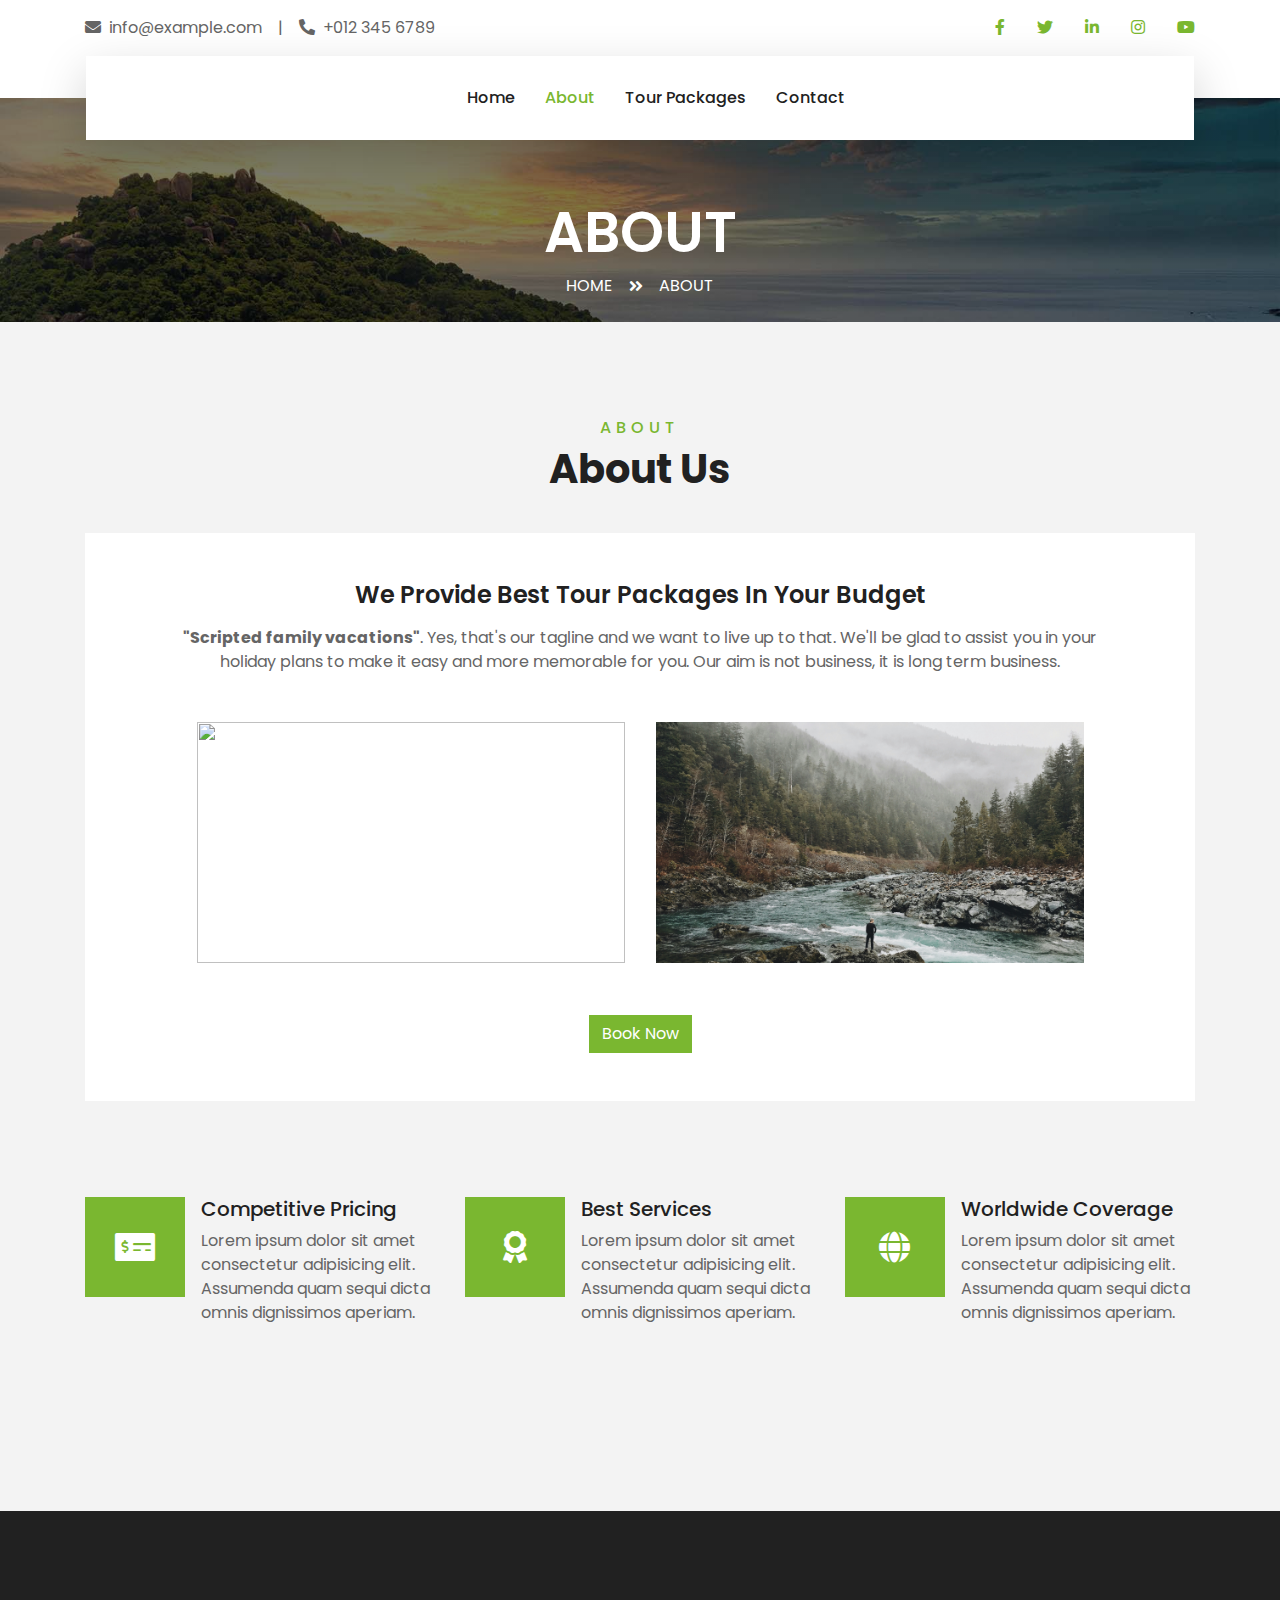
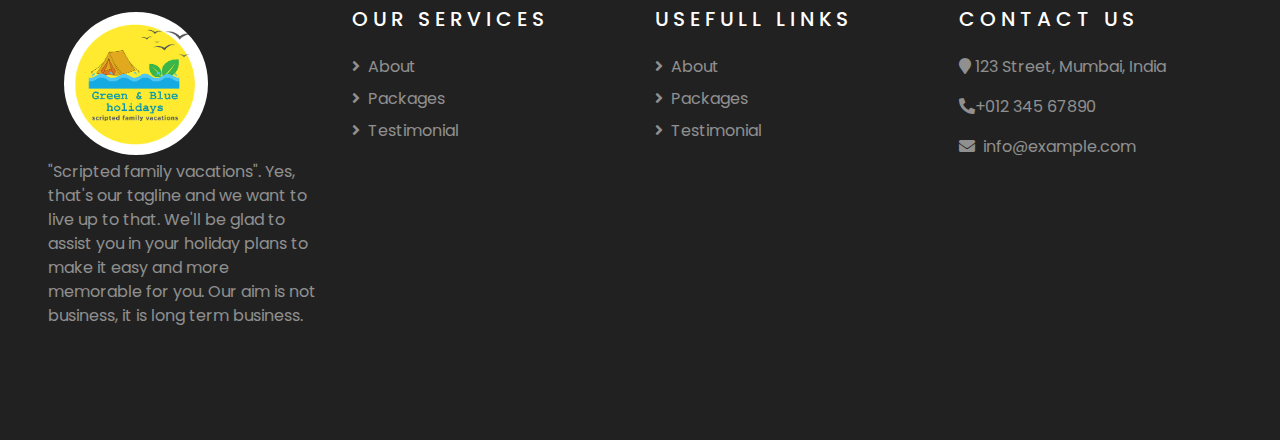
==== Design/about.html @ 818f8b26 "Added about page and changes in footer & header" ====
<!DOCTYPE html>
<html lang="en">

<head>
    <meta charset="utf-8">
    <title>About</title>
    <meta content="width=device-width, initial-scale=1.0" name="viewport">
    <meta content="Tours & Travel website" name="keywords">
    <meta content="Tours & Travel website" name="description">

    <!-- Google Web Fonts -->
    <link rel="preconnect" href="https://fonts.gstatic.com">
    <link href="https://fonts.googleapis.com/css2?family=Poppins:wght@400;500;600;700&display=swap" rel="stylesheet"> 

    <!-- Font Awesome -->
    <link href="https://cdnjs.cloudflare.com/ajax/libs/font-awesome/5.10.0/css/all.min.css" rel="stylesheet">

    <!-- Libraries Stylesheet -->
    <link href="lib/owlcarousel/assets/owl.carousel.min.css" rel="stylesheet">

    <!-- Customized Bootstrap Stylesheet -->
    <link href="css/style.css" rel="stylesheet">
</head>

<body>
    <!-- Topbar Start -->
    <div class="container-fluid bg-light pt-3 d-none d-lg-block">
        <div class="container">
            <div class="row">
                <div class="col-lg-6 text-center text-lg-left mb-2 mb-lg-0">
                    <div class="d-inline-flex align-items-center">
                        <p><i class="fa fa-envelope mr-2"></i>info@example.com</p>
                        <p class="text-body px-3">|</p>
                        <p><i class="fa fa-phone-alt mr-2"></i>+012 345 6789</p>
                    </div>
                </div>
                <div class="col-lg-6 text-center text-lg-right">
                    <div class="d-inline-flex align-items-center">
                        <a class="text-primary px-3" href="">
                            <i class="fab fa-facebook-f"></i>
                        </a>
                        <a class="text-primary px-3" href="">
                            <i class="fab fa-twitter"></i>
                        </a>
                        <a class="text-primary px-3" href="">
                            <i class="fab fa-linkedin-in"></i>
                        </a>
                        <a class="text-primary px-3" href="">
                            <i class="fab fa-instagram"></i>
                        </a>
                        <a class="text-primary pl-3" href="">
                            <i class="fab fa-youtube"></i>
                        </a>
                    </div>
                </div>
            </div>
        </div>
    </div>
    <!-- Topbar End -->


     <!-- Navbar Start -->
     <div class="container-fluid position-relative nav-bar p-0">
        <div class="container-lg position-relative p-0 px-lg-3" style="z-index: 9;">
            <nav class="navbar navbar-expand-lg bg-light navbar-light shadow-lg py-3 py-lg-0 pl-3 pl-lg-5">
                <button type="button" class="navbar-toggler" data-toggle="collapse" data-target="#navbarCollapse">
                    <span class="navbar-toggler-icon"></span>
                </button>
                <div class="collapse navbar-collapse justify-content-between px-3" id="navbarCollapse">
                    <div class="navbar-nav mx-auto py-0">
                        <a href="index.html" class="nav-item nav-link">Home</a>
                        <a href="about.html" class="nav-item nav-link active">About</a>
                        <a href="index.html#TourPackages" class="nav-item nav-link">Tour Packages</a>
                        <a href="contact.html" class="nav-item nav-link">Contact</a>
                    </div>
                </div>
            </nav>
        </div>
    </div>
    <!-- Navbar End -->

    <!-- Header Start -->
    <div class="container-fluid page-header pb-4">
        <div class="container">
            <div class="d-flex flex-column align-items-center justify-content-end" style="min-height: 200px">
                <h3 class="display-4 text-white text-uppercase">About</h3>
                <div class="d-inline-flex text-white">
                    <p class="m-0 text-uppercase"><a class="text-white" href="#">Home</a></p>
                    <i class="fa fa-angle-double-right pt-1 px-3"></i>
                    <p class="m-0 text-uppercase">About</p>
                </div>
            </div>
        </div>
    </div>
    <!-- Header End -->

    <!-- About Start -->
    <div class="container-fluid py-5">
        <div class="container py-5">
            <div class="text-center mb-3 pb-3">
                <h6 class="text-primary text-uppercase" style="letter-spacing: 5px;">About</h6>
                <h1>About Us</h1>
            </div>
            <div class="row">
                <div class="col-lg-12">
                    <div class="bg-white">
                        <!-- <h6 class="text-primary text-uppercase" style="letter-spacing: 5px;">About Us</h6> -->
                        <div class="p-5 text-center">
                            <h4 class="mb-3">We Provide Best Tour Packages In Your Budget</h4>
                            <p class="px-5 ">
                                <b>"Scripted family vacations"</b>. Yes, that's our tagline and we want to live up to  that. We'll be glad to assist you in your holiday plans to make it easy and more memorable for you. Our aim is not business, it is long term business.
                            </p>
                            <div class="row mb-4 m-5">
                                <div class="col-6">
                                    <img class="about-img" height="241px" width="428px" src="img/about-1.jpg" alt="">
                                </div>
                                <div class="col-6">
                                    <img class="about-img" height="241px" width="428px" src="img/about-2.jpg" alt="">
                                </div>
                            </div>
                            <a href="index.html#TourPackages" class="btn btn-primary mt-1">Book Now</a>
                        </div>
                    </div>
                </div>
            </div>
        </div>
    </div>
    <!-- About End -->


    <!-- Feature Start -->
    <div class="container-fluid pb-5">
        <div class="container pb-5">
            <div class="row">
                <div class="col-md-4">
                    <div class="d-flex mb-4 mb-lg-0">
                        <div class="d-flex flex-shrink-0 align-items-center justify-content-center bg-primary mr-3" style="height: 100px; width: 100px;">
                            <i class="fa fa-2x fa-money-check-alt text-white"></i>
                        </div>
                        <div class="d-flex flex-column">
                            <h5 class="">Competitive Pricing</h5>
                            <p class="m-0">Lorem ipsum dolor sit amet consectetur adipisicing elit. Assumenda quam sequi dicta omnis dignissimos aperiam.</p>
                        </div>
                    </div>
                </div>
                <div class="col-md-4">
                    <div class="d-flex mb-4 mb-lg-0">
                        <div class="d-flex flex-shrink-0 align-items-center justify-content-center bg-primary mr-3" style="height: 100px; width: 100px;">
                            <i class="fa fa-2x fa-award text-white"></i>
                        </div>
                        <div class="d-flex flex-column">
                            <h5 class="">Best Services</h5>
                            <p class="m-0">Lorem ipsum dolor sit amet consectetur adipisicing elit. Assumenda quam sequi dicta omnis dignissimos aperiam.</p>
                        </div>
                    </div>
                </div>
                <div class="col-md-4">
                    <div class="d-flex mb-4 mb-lg-0">
                        <div class="d-flex flex-shrink-0 align-items-center justify-content-center bg-primary mr-3" style="height: 100px; width: 100px;">
                            <i class="fa fa-2x fa-globe text-white"></i>
                        </div>
                        <div class="d-flex flex-column">
                            <h5 class="">Worldwide Coverage</h5>
                            <p class="m-0">Lorem ipsum dolor sit amet consectetur adipisicing elit. Assumenda quam sequi dicta omnis dignissimos aperiam.</p>
                        </div>
                    </div>
                </div>
            </div>
        </div>
    </div>
    <!-- Feature End -->

    <!-- Footer Start -->
    <div class="container-fluid bg-dark text-white-50 py-5 px-sm-3 px-lg-5" style="margin-top: 90px;">
        <div class="row pt-5">
            <div class="col-lg-3 col-md-6 mb-5">
                <a href="" class="navbar-brand">
                    <a class="navbar-brand" href="/">
                        <img src="img/overlap3.jpg" style="width:9rem;" alt="logo" class="img-fluid br-50">
                    </a>
                </a>
                <p>
                    "Scripted family vacations". Yes, that's our tagline and we want to live up to  that. We'll be glad to assist you in your holiday plans to make it easy and more memorable for you. Our aim is not business, it is long term business.
                </p>
            </div>
            <div class="col-lg-3 col-md-6 mb-5">
                <h5 class="text-white text-uppercase mb-4" style="letter-spacing: 5px;">Our Services</h5>
                <div class="d-flex flex-column justify-content-start">
                    <a class="text-white-50 mb-2" href="#"><i class="fa fa-angle-right mr-2"></i>About</a>
                    <a class="text-white-50 mb-2" href="#"><i class="fa fa-angle-right mr-2"></i>Packages</a>
                    <a class="text-white-50 mb-2" href="#"><i class="fa fa-angle-right mr-2"></i>Testimonial</a>
                </div>
            </div>
            <div class="col-lg-3 col-md-6 mb-5">
                <h5 class="text-white text-uppercase mb-4" style="letter-spacing: 5px;">Usefull Links</h5>
                <div class="d-flex flex-column justify-content-start">
                    <a class="text-white-50 mb-2" href="#"><i class="fa fa-angle-right mr-2"></i>About</a>
                    <a class="text-white-50 mb-2" href="#"><i class="fa fa-angle-right mr-2"></i>Packages</a>
                    <a class="text-white-50 mb-2" href="#"><i class="fa fa-angle-right mr-2"></i>Testimonial</a>
                </div>
            </div>
            <div class="col-lg-3 col-md-6 mb-5">
                <h5 class="text-white text-uppercase mb-4" style="letter-spacing: 5px;">Contact Us</h5>
                
                <p><i style="font-size:16px" class="fa">&#xf041;</i></i>&nbsp;123 Street, Mumbai, India</p>
                <p><i class="fas fa-phone-alt"></i>+012 345 67890</p>
                <p><i class="fa fa-envelope mr-2"></i>info@example.com</p>
            </div>
        </div>
    </div>
    <!-- Footer End -->


    <!-- Back to Top -->
    <a href="#" class="btn btn-lg btn-primary btn-lg-square back-to-top"><i class="fa fa-angle-double-up"></i></a>


    <!-- JavaScript Libraries -->
    <script src="https://code.jquery.com/jquery-3.4.1.min.js"></script>
    <script src="https://stackpath.bootstrapcdn.com/bootstrap/4.4.1/js/bootstrap.bundle.min.js"></script>
    <script src="lib/easing/easing.min.js"></script>
    <script src="lib/owlcarousel/owl.carousel.min.js"></script>

    <!-- Template Javascript -->
    <script src="js/main.js"></script>
</body>

</html>
---- Design/css/style.css ----
/******* Bootstrap Theming ********/
/*!
 * Bootstrap v4.5.3 (https://getbootstrap.com/)
 * Copyright 2011-2020 The Bootstrap Authors
 * Copyright 2011-2020 Twitter, Inc.
 * Licensed under MIT (https://github.com/twbs/bootstrap/blob/main/LICENSE)
 */
:root {
  --blue: #007bff;
  --indigo: #6610f2;
  --purple: #6f42c1;
  --pink: #e83e8c;
  --red: #dc3545;
  --orange: #fd7e14;
  --yellow: #ffc107;
  --green: #28a745;
  --teal: #20c997;
  --cyan: #17a2b8;
  --white: #fff;
  --gray: #6c757d;
  --gray-dark: #343a40;
  --primary: #7AB730;
  --secondary: #f4faec;
  --success: #28a745;
  --info: #17a2b8;
  --warning: #ffc107;
  --danger: #dc3545;
  --light: #FFFFFF;
  --dark: #212121;
  --breakpoint-xs: 0;
  --breakpoint-sm: 576px;
  --breakpoint-md: 768px;
  --breakpoint-lg: 992px;
  --breakpoint-xl: 1200px;
  --font-family-sans-serif: "Poppins", sans-serif;
  --font-family-monospace: SFMono-Regular, Menlo, Monaco, Consolas, "Liberation Mono", "Courier New", monospace;
}

*,
*::before,
*::after {
  box-sizing: border-box;
}

html {
  font-family: sans-serif;
  line-height: 1.15;
  -webkit-text-size-adjust: 100%;
  -webkit-tap-highlight-color: rgba(0, 0, 0, 0);
}

article, aside, figcaption, figure, footer, header, hgroup, main, nav, section {
  display: block;
}

body {
  margin: 0;
  font-family: "Poppins", sans-serif;
  font-size: 1rem;
  font-weight: 400;
  line-height: 1.5;
  color: #656565;
  text-align: left;
  background-color: #F3F3F3;
}

[tabindex="-1"]:focus:not(:focus-visible) {
  outline: 0 !important;
}

hr {
  box-sizing: content-box;
  height: 0;
  overflow: visible;
}

h1, h2, h3, h4, h5, h6 {
  margin-top: 0;
  margin-bottom: 0.5rem;
}

p {
  margin-top: 0;
  margin-bottom: 1rem;
}

abbr[title],
abbr[data-original-title] {
  text-decoration: underline;
  text-decoration: underline dotted;
  cursor: help;
  border-bottom: 0;
  text-decoration-skip-ink: none;
}

address {
  margin-bottom: 1rem;
  font-style: normal;
  line-height: inherit;
}

ol,
ul,
dl {
  margin-top: 0;
  margin-bottom: 1rem;
}

ol ol,
ul ul,
ol ul,
ul ol {
  margin-bottom: 0;
}

dt {
  font-weight: 700;
}

dd {
  margin-bottom: .5rem;
  margin-left: 0;
}

blockquote {
  margin: 0 0 1rem;
}

b,
strong {
  font-weight: bolder;
}

small {
  font-size: 80%;
}

sub,
sup {
  position: relative;
  font-size: 75%;
  line-height: 0;
  vertical-align: baseline;
}

sub {
  bottom: -.25em;
}

sup {
  top: -.5em;
}

a {
  color: #7AB730;
  text-decoration: none;
  background-color: transparent;
}

a:hover {
  color: #527a20;
  text-decoration: underline;
}

a:not([href]):not([class]) {
  color: inherit;
  text-decoration: none;
}

a:not([href]):not([class]):hover {
  color: inherit;
  text-decoration: none;
}

pre,
code,
kbd,
samp {
  font-family: SFMono-Regular, Menlo, Monaco, Consolas, "Liberation Mono", "Courier New", monospace;
  font-size: 1em;
}

pre {
  margin-top: 0;
  margin-bottom: 1rem;
  overflow: auto;
  -ms-overflow-style: scrollbar;
}

figure {
  margin: 0 0 1rem;
}

img {
  vertical-align: middle;
  border-style: none;
}

svg {
  overflow: hidden;
  vertical-align: middle;
}

table {
  border-collapse: collapse;
}

caption {
  padding-top: 0.75rem;
  padding-bottom: 0.75rem;
  color: #6c757d;
  text-align: left;
  caption-side: bottom;
}

th {
  text-align: inherit;
  text-align: -webkit-match-parent;
}

label {
  display: inline-block;
  margin-bottom: 0.5rem;
}

button {
  border-radius: 0;
}

button:focus {
  outline: 1px dotted;
  outline: 5px auto -webkit-focus-ring-color;
}

input,
button,
select,
optgroup,
textarea {
  margin: 0;
  font-family: inherit;
  font-size: inherit;
  line-height: inherit;
}

button,
input {
  overflow: visible;
}

button,
select {
  text-transform: none;
}

[role="button"] {
  cursor: pointer;
}

select {
  word-wrap: normal;
}

button,
[type="button"],
[type="reset"],
[type="submit"] {
  -webkit-appearance: button;
}

button:not(:disabled),
[type="button"]:not(:disabled),
[type="reset"]:not(:disabled),
[type="submit"]:not(:disabled) {
  cursor: pointer;
}

button::-moz-focus-inner,
[type="button"]::-moz-focus-inner,
[type="reset"]::-moz-focus-inner,
[type="submit"]::-moz-focus-inner {
  padding: 0;
  border-style: none;
}

input[type="radio"],
input[type="checkbox"] {
  box-sizing: border-box;
  padding: 0;
}

textarea {
  overflow: auto;
  resize: vertical;
}

fieldset {
  min-width: 0;
  padding: 0;
  margin: 0;
  border: 0;
}

legend {
  display: block;
  width: 100%;
  max-width: 100%;
  padding: 0;
  margin-bottom: .5rem;
  font-size: 1.5rem;
  line-height: inherit;
  color: inherit;
  white-space: normal;
}

@media (max-width: 1200px) {
  legend {
    font-size: calc(1.275rem + 0.3vw) ;
  }
}

progress {
  vertical-align: baseline;
}

[type="number"]::-webkit-inner-spin-button,
[type="number"]::-webkit-outer-spin-button {
  height: auto;
}

[type="search"] {
  outline-offset: -2px;
  -webkit-appearance: none;
}

[type="search"]::-webkit-search-decoration {
  -webkit-appearance: none;
}

::-webkit-file-upload-button {
  font: inherit;
  -webkit-appearance: button;
}

output {
  display: inline-block;
}

summary {
  display: list-item;
  cursor: pointer;
}

template {
  display: none;
}

[hidden] {
  display: none !important;
}

h1, h2, h3, h4, h5, h6,
.h1, .h2, .h3, .h4, .h5, .h6 {
  margin-bottom: 0.5rem;
  font-weight: 500;
  line-height: 1.2;
  color: #212121;
}

h1, .h1 {
  font-size: 2.5rem;
}

@media (max-width: 1200px) {
  h1, .h1 {
    font-size: calc(1.375rem + 1.5vw) ;
  }
}

h2, .h2 {
  font-size: 2rem;
}

@media (max-width: 1200px) {
  h2, .h2 {
    font-size: calc(1.325rem + 0.9vw) ;
  }
}

h3, .h3 {
  font-size: 1.75rem;
}

@media (max-width: 1200px) {
  h3, .h3 {
    font-size: calc(1.3rem + 0.6vw) ;
  }
}

h4, .h4 {
  font-size: 1.5rem;
}

@media (max-width: 1200px) {
  h4, .h4 {
    font-size: calc(1.275rem + 0.3vw) ;
  }
}

h5, .h5 {
  font-size: 1.25rem;
}

h6, .h6 {
  font-size: 1rem;
}

.lead {
  font-size: 1.25rem;
  font-weight: 300;
}

.display-1 {
  font-size: 6rem;
  font-weight: 300;
  line-height: 1.2;
}

@media (max-width: 1200px) {
  .display-1 {
    font-size: calc(1.725rem + 5.7vw) ;
  }
}

.display-2 {
  font-size: 5.5rem;
  font-weight: 300;
  line-height: 1.2;
}

@media (max-width: 1200px) {
  .display-2 {
    font-size: calc(1.675rem + 5.1vw) ;
  }
}

.display-3 {
  font-size: 4.5rem;
  font-weight: 300;
  line-height: 1.2;
}

@media (max-width: 1200px) {
  .display-3 {
    font-size: calc(1.575rem + 3.9vw) ;
  }
}

.display-4 {
  font-size: 3.5rem;
  font-weight: 300;
  line-height: 1.2;
}

@media (max-width: 1200px) {
  .display-4 {
    font-size: calc(1.475rem + 2.7vw) ;
  }
}

hr {
  margin-top: 1rem;
  margin-bottom: 1rem;
  border: 0;
  border-top: 1px solid rgba(0, 0, 0, 0.1);
}

small,
.small {
  font-size: 80%;
  font-weight: 400;
}

mark,
.mark {
  padding: 0.2em;
  background-color: #fcf8e3;
}

.list-unstyled {
  padding-left: 0;
  list-style: none;
}

.list-inline {
  padding-left: 0;
  list-style: none;
}

.list-inline-item {
  display: inline-block;
}

.list-inline-item:not(:last-child) {
  margin-right: 0.5rem;
}

.initialism {
  font-size: 90%;
  text-transform: uppercase;
}

.blockquote {
  margin-bottom: 1rem;
  font-size: 1.25rem;
}

.blockquote-footer {
  display: block;
  font-size: 80%;
  color: #6c757d;
}

.blockquote-footer::before {
  content: "\2014\00A0";
}

.img-fluid {
  max-width: 100%;
  height: auto;
}

.img-thumbnail {
  padding: 0.25rem;
  background-color: #F3F3F3;
  border: 1px solid #dee2e6;
  max-width: 100%;
  height: auto;
}

.figure {
  display: inline-block;
}

.figure-img {
  margin-bottom: 0.5rem;
  line-height: 1;
}

.figure-caption {
  font-size: 90%;
  color: #6c757d;
}

code {
  font-size: 87.5%;
  color: #e83e8c;
  word-wrap: break-word;
}

a > code {
  color: inherit;
}

kbd {
  padding: 0.2rem 0.4rem;
  font-size: 87.5%;
  color: #fff;
  background-color: #212529;
}

kbd kbd {
  padding: 0;
  font-size: 100%;
  font-weight: 700;
}

pre {
  display: block;
  font-size: 87.5%;
  color: #212529;
}

pre code {
  font-size: inherit;
  color: inherit;
  word-break: normal;
}

.pre-scrollable {
  max-height: 340px;
  overflow-y: scroll;
}

.container,
.container-fluid,
.container-sm,
.container-md,
.container-lg,
.container-xl {
  width: 100%;
  padding-right: 15px;
  padding-left: 15px;
  margin-right: auto;
  margin-left: auto;
}

@media (min-width: 576px) {
  .container, .container-sm {
    max-width: 540px;
  }
}

@media (min-width: 768px) {
  .container, .container-sm, .container-md {
    max-width: 720px;
  }
}

@media (min-width: 992px) {
  .container, .container-sm, .container-md, .container-lg {
    max-width: 960px;
  }
}

@media (min-width: 1200px) {
  .container, .container-sm, .container-md, .container-lg, .container-xl {
    max-width: 1140px;
  }
}

.row {
  display: flex;
  flex-wrap: wrap;
  margin-right: -15px;
  margin-left: -15px;
}

.no-gutters {
  margin-right: 0;
  margin-left: 0;
}

.no-gutters > .col,
.no-gutters > [class*="col-"] {
  padding-right: 0;
  padding-left: 0;
}

.col-1, .col-2, .col-3, .col-4, .col-5, .col-6, .col-7, .col-8, .col-9, .col-10, .col-11, .col-12, .col,
.col-auto, .col-sm-1, .col-sm-2, .col-sm-3, .col-sm-4, .col-sm-5, .col-sm-6, .col-sm-7, .col-sm-8, .col-sm-9, .col-sm-10, .col-sm-11, .col-sm-12, .col-sm,
.col-sm-auto, .col-md-1, .col-md-2, .col-md-3, .col-md-4, .col-md-5, .col-md-6, .col-md-7, .col-md-8, .col-md-9, .col-md-10, .col-md-11, .col-md-12, .col-md,
.col-md-auto, .col-lg-1, .col-lg-2, .col-lg-3, .col-lg-4, .col-lg-5, .col-lg-6, .col-lg-7, .col-lg-8, .col-lg-9, .col-lg-10, .col-lg-11, .col-lg-12, .col-lg,
.col-lg-auto, .col-xl-1, .col-xl-2, .col-xl-3, .col-xl-4, .col-xl-5, .col-xl-6, .col-xl-7, .col-xl-8, .col-xl-9, .col-xl-10, .col-xl-11, .col-xl-12, .col-xl,
.col-xl-auto {
  position: relative;
  width: 100%;
  padding-right: 15px;
  padding-left: 15px;
}

.col {
  flex-basis: 0;
  flex-grow: 1;
  max-width: 100%;
}

.row-cols-1 > * {
  flex: 0 0 100%;
  max-width: 100%;
}

.row-cols-2 > * {
  flex: 0 0 50%;
  max-width: 50%;
}

.row-cols-3 > * {
  flex: 0 0 33.33333%;
  max-width: 33.33333%;
}

.row-cols-4 > * {
  flex: 0 0 25%;
  max-width: 25%;
}

.row-cols-5 > * {
  flex: 0 0 20%;
  max-width: 20%;
}

.row-cols-6 > * {
  flex: 0 0 16.66667%;
  max-width: 16.66667%;
}

.col-auto {
  flex: 0 0 auto;
  width: auto;
  max-width: 100%;
}

.col-1 {
  flex: 0 0 8.33333%;
  max-width: 8.33333%;
}

.col-2 {
  flex: 0 0 16.66667%;
  max-width: 16.66667%;
}

.col-3 {
  flex: 0 0 25%;
  max-width: 25%;
}

.col-4 {
  flex: 0 0 33.33333%;
  max-width: 33.33333%;
}

.col-5 {
  flex: 0 0 41.66667%;
  max-width: 41.66667%;
}

.col-6 {
  flex: 0 0 50%;
  max-width: 50%;
}

.col-7 {
  flex: 0 0 58.33333%;
  max-width: 58.33333%;
}

.col-8 {
  flex: 0 0 66.66667%;
  max-width: 66.66667%;
}

.col-9 {
  flex: 0 0 75%;
  max-width: 75%;
}

.col-10 {
  flex: 0 0 83.33333%;
  max-width: 83.33333%;
}

.col-11 {
  flex: 0 0 91.66667%;
  max-width: 91.66667%;
}

.col-12 {
  flex: 0 0 100%;
  max-width: 100%;
}

.order-first {
  order: -1;
}

.order-last {
  order: 13;
}

.order-0 {
  order: 0;
}

.order-1 {
  order: 1;
}

.order-2 {
  order: 2;
}

.order-3 {
  order: 3;
}

.order-4 {
  order: 4;
}

.order-5 {
  order: 5;
}

.order-6 {
  order: 6;
}

.order-7 {
  order: 7;
}

.order-8 {
  order: 8;
}

.order-9 {
  order: 9;
}

.order-10 {
  order: 10;
}

.order-11 {
  order: 11;
}

.order-12 {
  order: 12;
}

.offset-1 {
  margin-left: 8.33333%;
}

.offset-2 {
  margin-left: 16.66667%;
}

.offset-3 {
  margin-left: 25%;
}

.offset-4 {
  margin-left: 33.33333%;
}

.offset-5 {
  margin-left: 41.66667%;
}

.offset-6 {
  margin-left: 50%;
}

.offset-7 {
  margin-left: 58.33333%;
}

.offset-8 {
  margin-left: 66.66667%;
}

.offset-9 {
  margin-left: 75%;
}

.offset-10 {
  margin-left: 83.33333%;
}

.offset-11 {
  margin-left: 91.66667%;
}

@media (min-width: 576px) {
  .col-sm {
    flex-basis: 0;
    flex-grow: 1;
    max-width: 100%;
  }
  .row-cols-sm-1 > * {
    flex: 0 0 100%;
    max-width: 100%;
  }
  .row-cols-sm-2 > * {
    flex: 0 0 50%;
    max-width: 50%;
  }
  .row-cols-sm-3 > * {
    flex: 0 0 33.33333%;
    max-width: 33.33333%;
  }
  .row-cols-sm-4 > * {
    flex: 0 0 25%;
    max-width: 25%;
  }
  .row-cols-sm-5 > * {
    flex: 0 0 20%;
    max-width: 20%;
  }
  .row-cols-sm-6 > * {
    flex: 0 0 16.66667%;
    max-width: 16.66667%;
  }
  .col-sm-auto {
    flex: 0 0 auto;
    width: auto;
    max-width: 100%;
  }
  .col-sm-1 {
    flex: 0 0 8.33333%;
    max-width: 8.33333%;
  }
  .col-sm-2 {
    flex: 0 0 16.66667%;
    max-width: 16.66667%;
  }
  .col-sm-3 {
    flex: 0 0 25%;
    max-width: 25%;
  }
  .col-sm-4 {
    flex: 0 0 33.33333%;
    max-width: 33.33333%;
  }
  .col-sm-5 {
    flex: 0 0 41.66667%;
    max-width: 41.66667%;
  }
  .col-sm-6 {
    flex: 0 0 50%;
    max-width: 50%;
  }
  .col-sm-7 {
    flex: 0 0 58.33333%;
    max-width: 58.33333%;
  }
  .col-sm-8 {
    flex: 0 0 66.66667%;
    max-width: 66.66667%;
  }
  .col-sm-9 {
    flex: 0 0 75%;
    max-width: 75%;
  }
  .col-sm-10 {
    flex: 0 0 83.33333%;
    max-width: 83.33333%;
  }
  .col-sm-11 {
    flex: 0 0 91.66667%;
    max-width: 91.66667%;
  }
  .col-sm-12 {
    flex: 0 0 100%;
    max-width: 100%;
  }
  .order-sm-first {
    order: -1;
  }
  .order-sm-last {
    order: 13;
  }
  .order-sm-0 {
    order: 0;
  }
  .order-sm-1 {
    order: 1;
  }
  .order-sm-2 {
    order: 2;
  }
  .order-sm-3 {
    order: 3;
  }
  .order-sm-4 {
    order: 4;
  }
  .order-sm-5 {
    order: 5;
  }
  .order-sm-6 {
    order: 6;
  }
  .order-sm-7 {
    order: 7;
  }
  .order-sm-8 {
    order: 8;
  }
  .order-sm-9 {
    order: 9;
  }
  .order-sm-10 {
    order: 10;
  }
  .order-sm-11 {
    order: 11;
  }
  .order-sm-12 {
    order: 12;
  }
  .offset-sm-0 {
    margin-left: 0;
  }
  .offset-sm-1 {
    margin-left: 8.33333%;
  }
  .offset-sm-2 {
    margin-left: 16.66667%;
  }
  .offset-sm-3 {
    margin-left: 25%;
  }
  .offset-sm-4 {
    margin-left: 33.33333%;
  }
  .offset-sm-5 {
    margin-left: 41.66667%;
  }
  .offset-sm-6 {
    margin-left: 50%;
  }
  .offset-sm-7 {
    margin-left: 58.33333%;
  }
  .offset-sm-8 {
    margin-left: 66.66667%;
  }
  .offset-sm-9 {
    margin-left: 75%;
  }
  .offset-sm-10 {
    margin-left: 83.33333%;
  }
  .offset-sm-11 {
    margin-left: 91.66667%;
  }
}

@media (min-width: 768px) {
  .col-md {
    flex-basis: 0;
    flex-grow: 1;
    max-width: 100%;
  }
  .row-cols-md-1 > * {
    flex: 0 0 100%;
    max-width: 100%;
  }
  .row-cols-md-2 > * {
    flex: 0 0 50%;
    max-width: 50%;
  }
  .row-cols-md-3 > * {
    flex: 0 0 33.33333%;
    max-width: 33.33333%;
  }
  .row-cols-md-4 > * {
    flex: 0 0 25%;
    max-width: 25%;
  }
  .row-cols-md-5 > * {
    flex: 0 0 20%;
    max-width: 20%;
  }
  .row-cols-md-6 > * {
    flex: 0 0 16.66667%;
    max-width: 16.66667%;
  }
  .col-md-auto {
    flex: 0 0 auto;
    width: auto;
    max-width: 100%;
  }
  .col-md-1 {
    flex: 0 0 8.33333%;
    max-width: 8.33333%;
  }
  .col-md-2 {
    flex: 0 0 16.66667%;
    max-width: 16.66667%;
  }
  .col-md-3 {
    flex: 0 0 25%;
    max-width: 25%;
  }
  .col-md-4 {
    flex: 0 0 33.33333%;
    max-width: 33.33333%;
  }
  .col-md-5 {
    flex: 0 0 41.66667%;
    max-width: 41.66667%;
  }
  .col-md-6 {
    flex: 0 0 50%;
    max-width: 50%;
  }
  .col-md-7 {
    flex: 0 0 58.33333%;
    max-width: 58.33333%;
  }
  .col-md-8 {
    flex: 0 0 66.66667%;
    max-width: 66.66667%;
  }
  .col-md-9 {
    flex: 0 0 75%;
    max-width: 75%;
  }
  .col-md-10 {
    flex: 0 0 83.33333%;
    max-width: 83.33333%;
  }
  .col-md-11 {
    flex: 0 0 91.66667%;
    max-width: 91.66667%;
  }
  .col-md-12 {
    flex: 0 0 100%;
    max-width: 100%;
  }
  .order-md-first {
    order: -1;
  }
  .order-md-last {
    order: 13;
  }
  .order-md-0 {
    order: 0;
  }
  .order-md-1 {
    order: 1;
  }
  .order-md-2 {
    order: 2;
  }
  .order-md-3 {
    order: 3;
  }
  .order-md-4 {
    order: 4;
  }
  .order-md-5 {
    order: 5;
  }
  .order-md-6 {
    order: 6;
  }
  .order-md-7 {
    order: 7;
  }
  .order-md-8 {
    order: 8;
  }
  .order-md-9 {
    order: 9;
  }
  .order-md-10 {
    order: 10;
  }
  .order-md-11 {
    order: 11;
  }
  .order-md-12 {
    order: 12;
  }
  .offset-md-0 {
    margin-left: 0;
  }
  .offset-md-1 {
    margin-left: 8.33333%;
  }
  .offset-md-2 {
    margin-left: 16.66667%;
  }
  .offset-md-3 {
    margin-left: 25%;
  }
  .offset-md-4 {
    margin-left: 33.33333%;
  }
  .offset-md-5 {
    margin-left: 41.66667%;
  }
  .offset-md-6 {
    margin-left: 50%;
  }
  .offset-md-7 {
    margin-left: 58.33333%;
  }
  .offset-md-8 {
    margin-left: 66.66667%;
  }
  .offset-md-9 {
    margin-left: 75%;
  }
  .offset-md-10 {
    margin-left: 83.33333%;
  }
  .offset-md-11 {
    margin-left: 91.66667%;
  }
}

@media (min-width: 992px) {
  .col-lg {
    flex-basis: 0;
    flex-grow: 1;
    max-width: 100%;
  }
  .row-cols-lg-1 > * {
    flex: 0 0 100%;
    max-width: 100%;
  }
  .row-cols-lg-2 > * {
    flex: 0 0 50%;
    max-width: 50%;
  }
  .row-cols-lg-3 > * {
    flex: 0 0 33.33333%;
    max-width: 33.33333%;
  }
  .row-cols-lg-4 > * {
    flex: 0 0 25%;
    max-width: 25%;
  }
  .row-cols-lg-5 > * {
    flex: 0 0 20%;
    max-width: 20%;
  }
  .row-cols-lg-6 > * {
    flex: 0 0 16.66667%;
    max-width: 16.66667%;
  }
  .col-lg-auto {
    flex: 0 0 auto;
    width: auto;
    max-width: 100%;
  }
  .col-lg-1 {
    flex: 0 0 8.33333%;
    max-width: 8.33333%;
  }
  .col-lg-2 {
    flex: 0 0 16.66667%;
    max-width: 16.66667%;
  }
  .col-lg-3 {
    flex: 0 0 25%;
    max-width: 25%;
  }
  .col-lg-4 {
    flex: 0 0 33.33333%;
    max-width: 33.33333%;
  }
  .col-lg-5 {
    flex: 0 0 41.66667%;
    max-width: 41.66667%;
  }
  .col-lg-6 {
    flex: 0 0 50%;
    max-width: 50%;
  }
  .col-lg-7 {
    flex: 0 0 58.33333%;
    max-width: 58.33333%;
  }
  .col-lg-8 {
    flex: 0 0 66.66667%;
    max-width: 66.66667%;
  }
  .col-lg-9 {
    flex: 0 0 75%;
    max-width: 75%;
  }
  .col-lg-10 {
    flex: 0 0 83.33333%;
    max-width: 83.33333%;
  }
  .col-lg-11 {
    flex: 0 0 91.66667%;
    max-width: 91.66667%;
  }
  .col-lg-12 {
    flex: 0 0 100%;
    max-width: 100%;
  }
  .order-lg-first {
    order: -1;
  }
  .order-lg-last {
    order: 13;
  }
  .order-lg-0 {
    order: 0;
  }
  .order-lg-1 {
    order: 1;
  }
  .order-lg-2 {
    order: 2;
  }
  .order-lg-3 {
    order: 3;
  }
  .order-lg-4 {
    order: 4;
  }
  .order-lg-5 {
    order: 5;
  }
  .order-lg-6 {
    order: 6;
  }
  .order-lg-7 {
    order: 7;
  }
  .order-lg-8 {
    order: 8;
  }
  .order-lg-9 {
    order: 9;
  }
  .order-lg-10 {
    order: 10;
  }
  .order-lg-11 {
    order: 11;
  }
  .order-lg-12 {
    order: 12;
  }
  .offset-lg-0 {
    margin-left: 0;
  }
  .offset-lg-1 {
    margin-left: 8.33333%;
  }
  .offset-lg-2 {
    margin-left: 16.66667%;
  }
  .offset-lg-3 {
    margin-left: 25%;
  }
  .offset-lg-4 {
    margin-left: 33.33333%;
  }
  .offset-lg-5 {
    margin-left: 41.66667%;
  }
  .offset-lg-6 {
    margin-left: 50%;
  }
  .offset-lg-7 {
    margin-left: 58.33333%;
  }
  .offset-lg-8 {
    margin-left: 66.66667%;
  }
  .offset-lg-9 {
    margin-left: 75%;
  }
  .offset-lg-10 {
    margin-left: 83.33333%;
  }
  .offset-lg-11 {
    margin-left: 91.66667%;
  }
}

@media (min-width: 1200px) {
  .col-xl {
    flex-basis: 0;
    flex-grow: 1;
    max-width: 100%;
  }
  .row-cols-xl-1 > * {
    flex: 0 0 100%;
    max-width: 100%;
  }
  .row-cols-xl-2 > * {
    flex: 0 0 50%;
    max-width: 50%;
  }
  .row-cols-xl-3 > * {
    flex: 0 0 33.33333%;
    max-width: 33.33333%;
  }
  .row-cols-xl-4 > * {
    flex: 0 0 25%;
    max-width: 25%;
  }
  .row-cols-xl-5 > * {
    flex: 0 0 20%;
    max-width: 20%;
  }
  .row-cols-xl-6 > * {
    flex: 0 0 16.66667%;
    max-width: 16.66667%;
  }
  .col-xl-auto {
    flex: 0 0 auto;
    width: auto;
    max-width: 100%;
  }
  .col-xl-1 {
    flex: 0 0 8.33333%;
    max-width: 8.33333%;
  }
  .col-xl-2 {
    flex: 0 0 16.66667%;
    max-width: 16.66667%;
  }
  .col-xl-3 {
    flex: 0 0 25%;
    max-width: 25%;
  }
  .col-xl-4 {
    flex: 0 0 33.33333%;
    max-width: 33.33333%;
  }
  .col-xl-5 {
    flex: 0 0 41.66667%;
    max-width: 41.66667%;
  }
  .col-xl-6 {
    flex: 0 0 50%;
    max-width: 50%;
  }
  .col-xl-7 {
    flex: 0 0 58.33333%;
    max-width: 58.33333%;
  }
  .col-xl-8 {
    flex: 0 0 66.66667%;
    max-width: 66.66667%;
  }
  .col-xl-9 {
    flex: 0 0 75%;
    max-width: 75%;
  }
  .col-xl-10 {
    flex: 0 0 83.33333%;
    max-width: 83.33333%;
  }
  .col-xl-11 {
    flex: 0 0 91.66667%;
    max-width: 91.66667%;
  }
  .col-xl-12 {
    flex: 0 0 100%;
    max-width: 100%;
  }
  .order-xl-first {
    order: -1;
  }
  .order-xl-last {
    order: 13;
  }
  .order-xl-0 {
    order: 0;
  }
  .order-xl-1 {
    order: 1;
  }
  .order-xl-2 {
    order: 2;
  }
  .order-xl-3 {
    order: 3;
  }
  .order-xl-4 {
    order: 4;
  }
  .order-xl-5 {
    order: 5;
  }
  .order-xl-6 {
    order: 6;
  }
  .order-xl-7 {
    order: 7;
  }
  .order-xl-8 {
    order: 8;
  }
  .order-xl-9 {
    order: 9;
  }
  .order-xl-10 {
    order: 10;
  }
  .order-xl-11 {
    order: 11;
  }
  .order-xl-12 {
    order: 12;
  }
  .offset-xl-0 {
    margin-left: 0;
  }
  .offset-xl-1 {
    margin-left: 8.33333%;
  }
  .offset-xl-2 {
    margin-left: 16.66667%;
  }
  .offset-xl-3 {
    margin-left: 25%;
  }
  .offset-xl-4 {
    margin-left: 33.33333%;
  }
  .offset-xl-5 {
    margin-left: 41.66667%;
  }
  .offset-xl-6 {
    margin-left: 50%;
  }
  .offset-xl-7 {
    margin-left: 58.33333%;
  }
  .offset-xl-8 {
    margin-left: 66.66667%;
  }
  .offset-xl-9 {
    margin-left: 75%;
  }
  .offset-xl-10 {
    margin-left: 83.33333%;
  }
  .offset-xl-11 {
    margin-left: 91.66667%;
  }
}

.table {
  width: 100%;
  margin-bottom: 1rem;
  color: #656565;
}

.table th,
.table td {
  padding: 0.75rem;
  vertical-align: top;
  border-top: 1px solid #dee2e6;
}

.table thead th {
  vertical-align: bottom;
  border-bottom: 2px solid #dee2e6;
}

.table tbody + tbody {
  border-top: 2px solid #dee2e6;
}

.table-sm th,
.table-sm td {
  padding: 0.3rem;
}

.table-bordered {
  border: 1px solid #dee2e6;
}

.table-bordered th,
.table-bordered td {
  border: 1px solid #dee2e6;
}

.table-bordered thead th,
.table-bordered thead td {
  border-bottom-width: 2px;
}

.table-borderless th,
.table-borderless td,
.table-borderless thead th,
.table-borderless tbody + tbody {
  border: 0;
}

.table-striped tbody tr:nth-of-type(odd) {
  background-color: rgba(0, 0, 0, 0.05);
}

.table-hover tbody tr:hover {
  color: #656565;
  background-color: rgba(0, 0, 0, 0.075);
}

.table-primary,
.table-primary > th,
.table-primary > td {
  background-color: #daebc5;
}

.table-primary th,
.table-primary td,
.table-primary thead th,
.table-primary tbody + tbody {
  border-color: #bada93;
}

.table-hover .table-primary:hover {
  background-color: #cee4b2;
}

.table-hover .table-primary:hover > td,
.table-hover .table-primary:hover > th {
  background-color: #cee4b2;
}

.table-secondary,
.table-secondary > th,
.table-secondary > td {
  background-color: #fcfefa;
}

.table-secondary th,
.table-secondary td,
.table-secondary thead th,
.table-secondary tbody + tbody {
  border-color: #f9fcf5;
}

.table-hover .table-secondary:hover {
  background-color: #effae5;
}

.table-hover .table-secondary:hover > td,
.table-hover .table-secondary:hover > th {
  background-color: #effae5;
}

.table-success,
.table-success > th,
.table-success > td {
  background-color: #c3e6cb;
}

.table-success th,
.table-success td,
.table-success thead th,
.table-success tbody + tbody {
  border-color: #8fd19e;
}

.table-hover .table-success:hover {
  background-color: #b1dfbb;
}

.table-hover .table-success:hover > td,
.table-hover .table-success:hover > th {
  background-color: #b1dfbb;
}

.table-info,
.table-info > th,
.table-info > td {
  background-color: #bee5eb;
}

.table-info th,
.table-info td,
.table-info thead th,
.table-info tbody + tbody {
  border-color: #86cfda;
}

.table-hover .table-info:hover {
  background-color: #abdde5;
}

.table-hover .table-info:hover > td,
.table-hover .table-info:hover > th {
  background-color: #abdde5;
}

.table-warning,
.table-warning > th,
.table-warning > td {
  background-color: #ffeeba;
}

.table-warning th,
.table-warning td,
.table-warning thead th,
.table-warning tbody + tbody {
  border-color: #ffdf7e;
}

.table-hover .table-warning:hover {
  background-color: #ffe8a1;
}

.table-hover .table-warning:hover > td,
.table-hover .table-warning:hover > th {
  background-color: #ffe8a1;
}

.table-danger,
.table-danger > th,
.table-danger > td {
  background-color: #f5c6cb;
}

.table-danger th,
.table-danger td,
.table-danger thead th,
.table-danger tbody + tbody {
  border-color: #ed969e;
}

.table-hover .table-danger:hover {
  background-color: #f1b0b7;
}

.table-hover .table-danger:hover > td,
.table-hover .table-danger:hover > th {
  background-color: #f1b0b7;
}

.table-light,
.table-light > th,
.table-light > td {
  background-color: white;
}

.table-light th,
.table-light td,
.table-light thead th,
.table-light tbody + tbody {
  border-color: white;
}

.table-hover .table-light:hover {
  background-color: #f2f2f2;
}

.table-hover .table-light:hover > td,
.table-hover .table-light:hover > th {
  background-color: #f2f2f2;
}

.table-dark,
.table-dark > th,
.table-dark > td {
  background-color: #c1c1c1;
}

.table-dark th,
.table-dark td,
.table-dark thead th,
.table-dark tbody + tbody {
  border-color: #8c8c8c;
}

.table-hover .table-dark:hover {
  background-color: #b4b4b4;
}

.table-hover .table-dark:hover > td,
.table-hover .table-dark:hover > th {
  background-color: #b4b4b4;
}

.table-active,
.table-active > th,
.table-active > td {
  background-color: rgba(0, 0, 0, 0.075);
}

.table-hover .table-active:hover {
  background-color: rgba(0, 0, 0, 0.075);
}

.table-hover .table-active:hover > td,
.table-hover .table-active:hover > th {
  background-color: rgba(0, 0, 0, 0.075);
}

.table .thead-dark th {
  color: #fff;
  background-color: #343a40;
  border-color: #454d55;
}

.table .thead-light th {
  color: #495057;
  background-color: #e9ecef;
  border-color: #dee2e6;
}

.table-dark {
  color: #fff;
  background-color: #343a40;
}

.table-dark th,
.table-dark td,
.table-dark thead th {
  border-color: #454d55;
}

.table-dark.table-bordered {
  border: 0;
}

.table-dark.table-striped tbody tr:nth-of-type(odd) {
  background-color: rgba(255, 255, 255, 0.05);
}

.table-dark.table-hover tbody tr:hover {
  color: #fff;
  background-color: rgba(255, 255, 255, 0.075);
}

@media (max-width: 575.98px) {
  .table-responsive-sm {
    display: block;
    width: 100%;
    overflow-x: auto;
    -webkit-overflow-scrolling: touch;
  }
  .table-responsive-sm > .table-bordered {
    border: 0;
  }
}

@media (max-width: 767.98px) {
  .table-responsive-md {
    display: block;
    width: 100%;
    overflow-x: auto;
    -webkit-overflow-scrolling: touch;
  }
  .table-responsive-md > .table-bordered {
    border: 0;
  }
}

@media (max-width: 991.98px) {
  .table-responsive-lg {
    display: block;
    width: 100%;
    overflow-x: auto;
    -webkit-overflow-scrolling: touch;
  }
  .table-responsive-lg > .table-bordered {
    border: 0;
  }
}

@media (max-width: 1199.98px) {
  .table-responsive-xl {
    display: block;
    width: 100%;
    overflow-x: auto;
    -webkit-overflow-scrolling: touch;
  }
  .table-responsive-xl > .table-bordered {
    border: 0;
  }
}

.table-responsive {
  display: block;
  width: 100%;
  overflow-x: auto;
  -webkit-overflow-scrolling: touch;
}

.table-responsive > .table-bordered {
  border: 0;
}

.form-control {
  display: block;
  width: 100%;
  height: calc(1.5em + 0.75rem + 2px);
  padding: 0.375rem 0.75rem;
  font-size: 1rem;
  font-weight: 400;
  line-height: 1.5;
  color: #495057;
  background-color: #fff;
  background-clip: padding-box;
  border: 1px solid #ced4da;
  border-radius: 0;
  transition: border-color 0.15s ease-in-out, box-shadow 0.15s ease-in-out;
}

@media (prefers-reduced-motion: reduce) {
  .form-control {
    transition: none;
  }
}

.form-control::-ms-expand {
  background-color: transparent;
  border: 0;
}

.form-control:-moz-focusring {
  color: transparent;
  text-shadow: 0 0 0 #495057;
}

.form-control:focus {
  color: #495057;
  background-color: #fff;
  border-color: #b8e087;
  outline: 0;
  box-shadow: 0 0 0 0.2rem rgba(122, 183, 48, 0.25);
}

.form-control::placeholder {
  color: #6c757d;
  opacity: 1;
}

.form-control:disabled, .form-control[readonly] {
  background-color: #e9ecef;
  opacity: 1;
}

input[type="date"].form-control,
input[type="time"].form-control,
input[type="datetime-local"].form-control,
input[type="month"].form-control {
  appearance: none;
}

select.form-control:focus::-ms-value {
  color: #495057;
  background-color: #fff;
}

.form-control-file,
.form-control-range {
  display: block;
  width: 100%;
}

.col-form-label {
  padding-top: calc(0.375rem + 1px);
  padding-bottom: calc(0.375rem + 1px);
  margin-bottom: 0;
  font-size: inherit;
  line-height: 1.5;
}

.col-form-label-lg {
  padding-top: calc(0.5rem + 1px);
  padding-bottom: calc(0.5rem + 1px);
  font-size: 1.25rem;
  line-height: 1.5;
}

.col-form-label-sm {
  padding-top: calc(0.25rem + 1px);
  padding-bottom: calc(0.25rem + 1px);
  font-size: 0.875rem;
  line-height: 1.5;
}

.form-control-plaintext {
  display: block;
  width: 100%;
  padding: 0.375rem 0;
  margin-bottom: 0;
  font-size: 1rem;
  line-height: 1.5;
  color: #656565;
  background-color: transparent;
  border: solid transparent;
  border-width: 1px 0;
}

.form-control-plaintext.form-control-sm, .form-control-plaintext.form-control-lg {
  padding-right: 0;
  padding-left: 0;
}

.form-control-sm {
  height: calc(1.5em + 0.5rem + 2px);
  padding: 0.25rem 0.5rem;
  font-size: 0.875rem;
  line-height: 1.5;
}

.form-control-lg {
  height: calc(1.5em + 1rem + 2px);
  padding: 0.5rem 1rem;
  font-size: 1.25rem;
  line-height: 1.5;
}

select.form-control[size], select.form-control[multiple] {
  height: auto;
}

textarea.form-control {
  height: auto;
}

.form-group {
  margin-bottom: 1rem;
}

.form-text {
  display: block;
  margin-top: 0.25rem;
}

.form-row {
  display: flex;
  flex-wrap: wrap;
  margin-right: -5px;
  margin-left: -5px;
}

.form-row > .col,
.form-row > [class*="col-"] {
  padding-right: 5px;
  padding-left: 5px;
}

.form-check {
  position: relative;
  display: block;
  padding-left: 1.25rem;
}

.form-check-input {
  position: absolute;
  margin-top: 0.3rem;
  margin-left: -1.25rem;
}

.form-check-input[disabled] ~ .form-check-label,
.form-check-input:disabled ~ .form-check-label {
  color: #6c757d;
}

.form-check-label {
  margin-bottom: 0;
}

.form-check-inline {
  display: inline-flex;
  align-items: center;
  padding-left: 0;
  margin-right: 0.75rem;
}

.form-check-inline .form-check-input {
  position: static;
  margin-top: 0;
  margin-right: 0.3125rem;
  margin-left: 0;
}

.valid-feedback {
  display: none;
  width: 100%;
  margin-top: 0.25rem;
  font-size: 80%;
  color: #28a745;
}

.valid-tooltip {
  position: absolute;
  top: 100%;
  left: 0;
  z-index: 5;
  display: none;
  max-width: 100%;
  padding: 0.25rem 0.5rem;
  margin-top: .1rem;
  font-size: 0.875rem;
  line-height: 1.5;
  color: #fff;
  background-color: rgba(40, 167, 69, 0.9);
}

.was-validated :valid ~ .valid-feedback,
.was-validated :valid ~ .valid-tooltip,
.is-valid ~ .valid-feedback,
.is-valid ~ .valid-tooltip {
  display: block;
}

.was-validated .form-control:valid, .form-control.is-valid {
  border-color: #28a745;
  padding-right: calc(1.5em + 0.75rem);
  background-image: url("data:image/svg+xml,%3csvg xmlns='http://www.w3.org/2000/svg' width='8' height='8' viewBox='0 0 8 8'%3e%3cpath fill='%2328a745' d='M2.3 6.73L.6 4.53c-.4-1.04.46-1.4 1.1-.8l1.1 1.4 3.4-3.8c.6-.63 1.6-.27 1.2.7l-4 4.6c-.43.5-.8.4-1.1.1z'/%3e%3c/svg%3e");
  background-repeat: no-repeat;
  background-position: right calc(0.375em + 0.1875rem) center;
  background-size: calc(0.75em + 0.375rem) calc(0.75em + 0.375rem);
}

.was-validated .form-control:valid:focus, .form-control.is-valid:focus {
  border-color: #28a745;
  box-shadow: 0 0 0 0.2rem rgba(40, 167, 69, 0.25);
}

.was-validated textarea.form-control:valid, textarea.form-control.is-valid {
  padding-right: calc(1.5em + 0.75rem);
  background-position: top calc(0.375em + 0.1875rem) right calc(0.375em + 0.1875rem);
}

.was-validated .custom-select:valid, .custom-select.is-valid {
  border-color: #28a745;
  padding-right: calc(0.75em + 2.3125rem);
  background: url("data:image/svg+xml,%3csvg xmlns='http://www.w3.org/2000/svg' width='4' height='5' viewBox='0 0 4 5'%3e%3cpath fill='%23343a40' d='M2 0L0 2h4zm0 5L0 3h4z'/%3e%3c/svg%3e") no-repeat right 0.75rem center/8px 10px, url("data:image/svg+xml,%3csvg xmlns='http://www.w3.org/2000/svg' width='8' height='8' viewBox='0 0 8 8'%3e%3cpath fill='%2328a745' d='M2.3 6.73L.6 4.53c-.4-1.04.46-1.4 1.1-.8l1.1 1.4 3.4-3.8c.6-.63 1.6-.27 1.2.7l-4 4.6c-.43.5-.8.4-1.1.1z'/%3e%3c/svg%3e") #fff no-repeat center right 1.75rem/calc(0.75em + 0.375rem) calc(0.75em + 0.375rem);
}

.was-validated .custom-select:valid:focus, .custom-select.is-valid:focus {
  border-color: #28a745;
  box-shadow: 0 0 0 0.2rem rgba(40, 167, 69, 0.25);
}

.was-validated .form-check-input:valid ~ .form-check-label, .form-check-input.is-valid ~ .form-check-label {
  color: #28a745;
}

.was-validated .form-check-input:valid ~ .valid-feedback,
.was-validated .form-check-input:valid ~ .valid-tooltip, .form-check-input.is-valid ~ .valid-feedback,
.form-check-input.is-valid ~ .valid-tooltip {
  display: block;
}

.was-validated .custom-control-input:valid ~ .custom-control-label, .custom-control-input.is-valid ~ .custom-control-label {
  color: #28a745;
}

.was-validated .custom-control-input:valid ~ .custom-control-label::before, .custom-control-input.is-valid ~ .custom-control-label::before {
  border-color: #28a745;
}

.was-validated .custom-control-input:valid:checked ~ .custom-control-label::before, .custom-control-input.is-valid:checked ~ .custom-control-label::before {
  border-color: #34ce57;
  background-color: #34ce57;
}

.was-validated .custom-control-input:valid:focus ~ .custom-control-label::before, .custom-control-input.is-valid:focus ~ .custom-control-label::before {
  box-shadow: 0 0 0 0.2rem rgba(40, 167, 69, 0.25);
}

.was-validated .custom-control-input:valid:focus:not(:checked) ~ .custom-control-label::before, .custom-control-input.is-valid:focus:not(:checked) ~ .custom-control-label::before {
  border-color: #28a745;
}

.was-validated .custom-file-input:valid ~ .custom-file-label, .custom-file-input.is-valid ~ .custom-file-label {
  border-color: #28a745;
}

.was-validated .custom-file-input:valid:focus ~ .custom-file-label, .custom-file-input.is-valid:focus ~ .custom-file-label {
  border-color: #28a745;
  box-shadow: 0 0 0 0.2rem rgba(40, 167, 69, 0.25);
}

.invalid-feedback {
  display: none;
  width: 100%;
  margin-top: 0.25rem;
  font-size: 80%;
  color: #dc3545;
}

.invalid-tooltip {
  position: absolute;
  top: 100%;
  left: 0;
  z-index: 5;
  display: none;
  max-width: 100%;
  padding: 0.25rem 0.5rem;
  margin-top: .1rem;
  font-size: 0.875rem;
  line-height: 1.5;
  color: #fff;
  background-color: rgba(220, 53, 69, 0.9);
}

.was-validated :invalid ~ .invalid-feedback,
.was-validated :invalid ~ .invalid-tooltip,
.is-invalid ~ .invalid-feedback,
.is-invalid ~ .invalid-tooltip {
  display: block;
}

.was-validated .form-control:invalid, .form-control.is-invalid {
  border-color: #dc3545;
  padding-right: calc(1.5em + 0.75rem);
  background-image: url("data:image/svg+xml,%3csvg xmlns='http://www.w3.org/2000/svg' width='12' height='12' fill='none' stroke='%23dc3545' viewBox='0 0 12 12'%3e%3ccircle cx='6' cy='6' r='4.5'/%3e%3cpath stroke-linejoin='round' d='M5.8 3.6h.4L6 6.5z'/%3e%3ccircle cx='6' cy='8.2' r='.6' fill='%23dc3545' stroke='none'/%3e%3c/svg%3e");
  background-repeat: no-repeat;
  background-position: right calc(0.375em + 0.1875rem) center;
  background-size: calc(0.75em + 0.375rem) calc(0.75em + 0.375rem);
}

.was-validated .form-control:invalid:focus, .form-control.is-invalid:focus {
  border-color: #dc3545;
  box-shadow: 0 0 0 0.2rem rgba(220, 53, 69, 0.25);
}

.was-validated textarea.form-control:invalid, textarea.form-control.is-invalid {
  padding-right: calc(1.5em + 0.75rem);
  background-position: top calc(0.375em + 0.1875rem) right calc(0.375em + 0.1875rem);
}

.was-validated .custom-select:invalid, .custom-select.is-invalid {
  border-color: #dc3545;
  padding-right: calc(0.75em + 2.3125rem);
  background: url("data:image/svg+xml,%3csvg xmlns='http://www.w3.org/2000/svg' width='4' height='5' viewBox='0 0 4 5'%3e%3cpath fill='%23343a40' d='M2 0L0 2h4zm0 5L0 3h4z'/%3e%3c/svg%3e") no-repeat right 0.75rem center/8px 10px, url("data:image/svg+xml,%3csvg xmlns='http://www.w3.org/2000/svg' width='12' height='12' fill='none' stroke='%23dc3545' viewBox='0 0 12 12'%3e%3ccircle cx='6' cy='6' r='4.5'/%3e%3cpath stroke-linejoin='round' d='M5.8 3.6h.4L6 6.5z'/%3e%3ccircle cx='6' cy='8.2' r='.6' fill='%23dc3545' stroke='none'/%3e%3c/svg%3e") #fff no-repeat center right 1.75rem/calc(0.75em + 0.375rem) calc(0.75em + 0.375rem);
}

.was-validated .custom-select:invalid:focus, .custom-select.is-invalid:focus {
  border-color: #dc3545;
  box-shadow: 0 0 0 0.2rem rgba(220, 53, 69, 0.25);
}

.was-validated .form-check-input:invalid ~ .form-check-label, .form-check-input.is-invalid ~ .form-check-label {
  color: #dc3545;
}

.was-validated .form-check-input:invalid ~ .invalid-feedback,
.was-validated .form-check-input:invalid ~ .invalid-tooltip, .form-check-input.is-invalid ~ .invalid-feedback,
.form-check-input.is-invalid ~ .invalid-tooltip {
  display: block;
}

.was-validated .custom-control-input:invalid ~ .custom-control-label, .custom-control-input.is-invalid ~ .custom-control-label {
  color: #dc3545;
}

.was-validated .custom-control-input:invalid ~ .custom-control-label::before, .custom-control-input.is-invalid ~ .custom-control-label::before {
  border-color: #dc3545;
}

.was-validated .custom-control-input:invalid:checked ~ .custom-control-label::before, .custom-control-input.is-invalid:checked ~ .custom-control-label::before {
  border-color: #e4606d;
  background-color: #e4606d;
}

.was-validated .custom-control-input:invalid:focus ~ .custom-control-label::before, .custom-control-input.is-invalid:focus ~ .custom-control-label::before {
  box-shadow: 0 0 0 0.2rem rgba(220, 53, 69, 0.25);
}

.was-validated .custom-control-input:invalid:focus:not(:checked) ~ .custom-control-label::before, .custom-control-input.is-invalid:focus:not(:checked) ~ .custom-control-label::before {
  border-color: #dc3545;
}

.was-validated .custom-file-input:invalid ~ .custom-file-label, .custom-file-input.is-invalid ~ .custom-file-label {
  border-color: #dc3545;
}

.was-validated .custom-file-input:invalid:focus ~ .custom-file-label, .custom-file-input.is-invalid:focus ~ .custom-file-label {
  border-color: #dc3545;
  box-shadow: 0 0 0 0.2rem rgba(220, 53, 69, 0.25);
}

.form-inline {
  display: flex;
  flex-flow: row wrap;
  align-items: center;
}

.form-inline .form-check {
  width: 100%;
}

@media (min-width: 576px) {
  .form-inline label {
    display: flex;
    align-items: center;
    justify-content: center;
    margin-bottom: 0;
  }
  .form-inline .form-group {
    display: flex;
    flex: 0 0 auto;
    flex-flow: row wrap;
    align-items: center;
    margin-bottom: 0;
  }
  .form-inline .form-control {
    display: inline-block;
    width: auto;
    vertical-align: middle;
  }
  .form-inline .form-control-plaintext {
    display: inline-block;
  }
  .form-inline .input-group,
  .form-inline .custom-select {
    width: auto;
  }
  .form-inline .form-check {
    display: flex;
    align-items: center;
    justify-content: center;
    width: auto;
    padding-left: 0;
  }
  .form-inline .form-check-input {
    position: relative;
    flex-shrink: 0;
    margin-top: 0;
    margin-right: 0.25rem;
    margin-left: 0;
  }
  .form-inline .custom-control {
    align-items: center;
    justify-content: center;
  }
  .form-inline .custom-control-label {
    margin-bottom: 0;
  }
}

.btn {
  display: inline-block;
  font-weight: 400;
  color: #656565;
  text-align: center;
  vertical-align: middle;
  user-select: none;
  background-color: transparent;
  border: 1px solid transparent;
  padding: 0.375rem 0.75rem;
  font-size: 1rem;
  line-height: 1.5;
  border-radius: 0;
  transition: color 0.15s ease-in-out, background-color 0.15s ease-in-out, border-color 0.15s ease-in-out, box-shadow 0.15s ease-in-out;
}

@media (prefers-reduced-motion: reduce) {
  .btn {
    transition: none;
  }
}

.btn:hover {
  color: #656565;
  text-decoration: none;
}

.btn:focus, .btn.focus {
  outline: 0;
  box-shadow: 0 0 0 0.2rem rgba(122, 183, 48, 0.25);
}

.btn.disabled, .btn:disabled {
  opacity: 0.65;
}

.btn:not(:disabled):not(.disabled) {
  cursor: pointer;
}

a.btn.disabled,
fieldset:disabled a.btn {
  pointer-events: none;
}

.btn-primary {
  color: #fff;
  background-color: #7AB730;
  border-color: #7AB730;
}

.btn-primary:hover {
  color: #fff;
  background-color: #669928;
  border-color: #5f8f25;
}

.btn-primary:focus, .btn-primary.focus {
  color: #fff;
  background-color: #669928;
  border-color: #5f8f25;
  box-shadow: 0 0 0 0.2rem rgba(142, 194, 79, 0.5);
}

.btn-primary.disabled, .btn-primary:disabled {
  color: #fff;
  background-color: #7AB730;
  border-color: #7AB730;
}

.btn-primary:not(:disabled):not(.disabled):active, .btn-primary:not(:disabled):not(.disabled).active,
.show > .btn-primary.dropdown-toggle {
  color: #fff;
  background-color: #5f8f25;
  border-color: #588423;
}

.btn-primary:not(:disabled):not(.disabled):active:focus, .btn-primary:not(:disabled):not(.disabled).active:focus,
.show > .btn-primary.dropdown-toggle:focus {
  box-shadow: 0 0 0 0.2rem rgba(142, 194, 79, 0.5);
}

.btn-secondary {
  color: #212529;
  background-color: #f4faec;
  border-color: #f4faec;
}

.btn-secondary:hover {
  color: #212529;
  background-color: #e2f2ce;
  border-color: #dcefc4;
}

.btn-secondary:focus, .btn-secondary.focus {
  color: #212529;
  background-color: #e2f2ce;
  border-color: #dcefc4;
  box-shadow: 0 0 0 0.2rem rgba(212, 218, 207, 0.5);
}

.btn-secondary.disabled, .btn-secondary:disabled {
  color: #212529;
  background-color: #f4faec;
  border-color: #f4faec;
}

.btn-secondary:not(:disabled):not(.disabled):active, .btn-secondary:not(:disabled):not(.disabled).active,
.show > .btn-secondary.dropdown-toggle {
  color: #212529;
  background-color: #dcefc4;
  border-color: #d6edb9;
}

.btn-secondary:not(:disabled):not(.disabled):active:focus, .btn-secondary:not(:disabled):not(.disabled).active:focus,
.show > .btn-secondary.dropdown-toggle:focus {
  box-shadow: 0 0 0 0.2rem rgba(212, 218, 207, 0.5);
}

.btn-success {
  color: #fff;
  background-color: #28a745;
  border-color: #28a745;
}

.btn-success:hover {
  color: #fff;
  background-color: #218838;
  border-color: #1e7e34;
}

.btn-success:focus, .btn-success.focus {
  color: #fff;
  background-color: #218838;
  border-color: #1e7e34;
  box-shadow: 0 0 0 0.2rem rgba(72, 180, 97, 0.5);
}

.btn-success.disabled, .btn-success:disabled {
  color: #fff;
  background-color: #28a745;
  border-color: #28a745;
}

.btn-success:not(:disabled):not(.disabled):active, .btn-success:not(:disabled):not(.disabled).active,
.show > .btn-success.dropdown-toggle {
  color: #fff;
  background-color: #1e7e34;
  border-color: #1c7430;
}

.btn-success:not(:disabled):not(.disabled):active:focus, .btn-success:not(:disabled):not(.disabled).active:focus,
.show > .btn-success.dropdown-toggle:focus {
  box-shadow: 0 0 0 0.2rem rgba(72, 180, 97, 0.5);
}

.btn-info {
  color: #fff;
  background-color: #17a2b8;
  border-color: #17a2b8;
}

.btn-info:hover {
  color: #fff;
  background-color: #138496;
  border-color: #117a8b;
}

.btn-info:focus, .btn-info.focus {
  color: #fff;
  background-color: #138496;
  border-color: #117a8b;
  box-shadow: 0 0 0 0.2rem rgba(58, 176, 195, 0.5);
}

.btn-info.disabled, .btn-info:disabled {
  color: #fff;
  background-color: #17a2b8;
  border-color: #17a2b8;
}

.btn-info:not(:disabled):not(.disabled):active, .btn-info:not(:disabled):not(.disabled).active,
.show > .btn-info.dropdown-toggle {
  color: #fff;
  background-color: #117a8b;
  border-color: #10707f;
}

.btn-info:not(:disabled):not(.disabled):active:focus, .btn-info:not(:disabled):not(.disabled).active:focus,
.show > .btn-info.dropdown-toggle:focus {
  box-shadow: 0 0 0 0.2rem rgba(58, 176, 195, 0.5);
}

.btn-warning {
  color: #212529;
  background-color: #ffc107;
  border-color: #ffc107;
}

.btn-warning:hover {
  color: #212529;
  background-color: #e0a800;
  border-color: #d39e00;
}

.btn-warning:focus, .btn-warning.focus {
  color: #212529;
  background-color: #e0a800;
  border-color: #d39e00;
  box-shadow: 0 0 0 0.2rem rgba(222, 170, 12, 0.5);
}

.btn-warning.disabled, .btn-warning:disabled {
  color: #212529;
  background-color: #ffc107;
  border-color: #ffc107;
}

.btn-warning:not(:disabled):not(.disabled):active, .btn-warning:not(:disabled):not(.disabled).active,
.show > .btn-warning.dropdown-toggle {
  color: #212529;
  background-color: #d39e00;
  border-color: #c69500;
}

.btn-warning:not(:disabled):not(.disabled):active:focus, .btn-warning:not(:disabled):not(.disabled).active:focus,
.show > .btn-warning.dropdown-toggle:focus {
  box-shadow: 0 0 0 0.2rem rgba(222, 170, 12, 0.5);
}

.btn-danger {
  color: #fff;
  background-color: #dc3545;
  border-color: #dc3545;
}

.btn-danger:hover {
  color: #fff;
  background-color: #c82333;
  border-color: #bd2130;
}

.btn-danger:focus, .btn-danger.focus {
  color: #fff;
  background-color: #c82333;
  border-color: #bd2130;
  box-shadow: 0 0 0 0.2rem rgba(225, 83, 97, 0.5);
}

.btn-danger.disabled, .btn-danger:disabled {
  color: #fff;
  background-color: #dc3545;
  border-color: #dc3545;
}

.btn-danger:not(:disabled):not(.disabled):active, .btn-danger:not(:disabled):not(.disabled).active,
.show > .btn-danger.dropdown-toggle {
  color: #fff;
  background-color: #bd2130;
  border-color: #b21f2d;
}

.btn-danger:not(:disabled):not(.disabled):active:focus, .btn-danger:not(:disabled):not(.disabled).active:focus,
.show > .btn-danger.dropdown-toggle:focus {
  box-shadow: 0 0 0 0.2rem rgba(225, 83, 97, 0.5);
}

.btn-light {
  color: #212529;
  background-color: #FFFFFF;
  border-color: #FFFFFF;
}

.btn-light:hover {
  color: #212529;
  background-color: #ececec;
  border-color: #e6e6e6;
}

.btn-light:focus, .btn-light.focus {
  color: #212529;
  background-color: #ececec;
  border-color: #e6e6e6;
  box-shadow: 0 0 0 0.2rem rgba(222, 222, 223, 0.5);
}

.btn-light.disabled, .btn-light:disabled {
  color: #212529;
  background-color: #FFFFFF;
  border-color: #FFFFFF;
}

.btn-light:not(:disabled):not(.disabled):active, .btn-light:not(:disabled):not(.disabled).active,
.show > .btn-light.dropdown-toggle {
  color: #212529;
  background-color: #e6e6e6;
  border-color: #dfdfdf;
}

.btn-light:not(:disabled):not(.disabled):active:focus, .btn-light:not(:disabled):not(.disabled).active:focus,
.show > .btn-light.dropdown-toggle:focus {
  box-shadow: 0 0 0 0.2rem rgba(222, 222, 223, 0.5);
}

.btn-dark {
  color: #fff;
  background-color: #212121;
  border-color: #212121;
}

.btn-dark:hover {
  color: #fff;
  background-color: #0e0e0e;
  border-color: #080808;
}

.btn-dark:focus, .btn-dark.focus {
  color: #fff;
  background-color: #0e0e0e;
  border-color: #080808;
  box-shadow: 0 0 0 0.2rem rgba(66, 66, 66, 0.5);
}

.btn-dark.disabled, .btn-dark:disabled {
  color: #fff;
  background-color: #212121;
  border-color: #212121;
}

.btn-dark:not(:disabled):not(.disabled):active, .btn-dark:not(:disabled):not(.disabled).active,
.show > .btn-dark.dropdown-toggle {
  color: #fff;
  background-color: #080808;
  border-color: #010101;
}

.btn-dark:not(:disabled):not(.disabled):active:focus, .btn-dark:not(:disabled):not(.disabled).active:focus,
.show > .btn-dark.dropdown-toggle:focus {
  box-shadow: 0 0 0 0.2rem rgba(66, 66, 66, 0.5);
}

.btn-outline-primary {
  color: #7AB730;
  border-color: #7AB730;
}

.btn-outline-primary:hover {
  color: #fff;
  background-color: #7AB730;
  border-color: #7AB730;
}

.btn-outline-primary:focus, .btn-outline-primary.focus {
  box-shadow: 0 0 0 0.2rem rgba(122, 183, 48, 0.5);
}

.btn-outline-primary.disabled, .btn-outline-primary:disabled {
  color: #7AB730;
  background-color: transparent;
}

.btn-outline-primary:not(:disabled):not(.disabled):active, .btn-outline-primary:not(:disabled):not(.disabled).active,
.show > .btn-outline-primary.dropdown-toggle {
  color: #fff;
  background-color: #7AB730;
  border-color: #7AB730;
}

.btn-outline-primary:not(:disabled):not(.disabled):active:focus, .btn-outline-primary:not(:disabled):not(.disabled).active:focus,
.show > .btn-outline-primary.dropdown-toggle:focus {
  box-shadow: 0 0 0 0.2rem rgba(122, 183, 48, 0.5);
}

.btn-outline-secondary {
  color: #f4faec;
  border-color: #f4faec;
}

.btn-outline-secondary:hover {
  color: #212529;
  background-color: #f4faec;
  border-color: #f4faec;
}

.btn-outline-secondary:focus, .btn-outline-secondary.focus {
  box-shadow: 0 0 0 0.2rem rgba(244, 250, 236, 0.5);
}

.btn-outline-secondary.disabled, .btn-outline-secondary:disabled {
  color: #f4faec;
  background-color: transparent;
}

.btn-outline-secondary:not(:disabled):not(.disabled):active, .btn-outline-secondary:not(:disabled):not(.disabled).active,
.show > .btn-outline-secondary.dropdown-toggle {
  color: #212529;
  background-color: #f4faec;
  border-color: #f4faec;
}

.btn-outline-secondary:not(:disabled):not(.disabled):active:focus, .btn-outline-secondary:not(:disabled):not(.disabled).active:focus,
.show > .btn-outline-secondary.dropdown-toggle:focus {
  box-shadow: 0 0 0 0.2rem rgba(244, 250, 236, 0.5);
}

.btn-outline-success {
  color: #28a745;
  border-color: #28a745;
}

.btn-outline-success:hover {
  color: #fff;
  background-color: #28a745;
  border-color: #28a745;
}

.btn-outline-success:focus, .btn-outline-success.focus {
  box-shadow: 0 0 0 0.2rem rgba(40, 167, 69, 0.5);
}

.btn-outline-success.disabled, .btn-outline-success:disabled {
  color: #28a745;
  background-color: transparent;
}

.btn-outline-success:not(:disabled):not(.disabled):active, .btn-outline-success:not(:disabled):not(.disabled).active,
.show > .btn-outline-success.dropdown-toggle {
  color: #fff;
  background-color: #28a745;
  border-color: #28a745;
}

.btn-outline-success:not(:disabled):not(.disabled):active:focus, .btn-outline-success:not(:disabled):not(.disabled).active:focus,
.show > .btn-outline-success.dropdown-toggle:focus {
  box-shadow: 0 0 0 0.2rem rgba(40, 167, 69, 0.5);
}

.btn-outline-info {
  color: #17a2b8;
  border-color: #17a2b8;
}

.btn-outline-info:hover {
  color: #fff;
  background-color: #17a2b8;
  border-color: #17a2b8;
}

.btn-outline-info:focus, .btn-outline-info.focus {
  box-shadow: 0 0 0 0.2rem rgba(23, 162, 184, 0.5);
}

.btn-outline-info.disabled, .btn-outline-info:disabled {
  color: #17a2b8;
  background-color: transparent;
}

.btn-outline-info:not(:disabled):not(.disabled):active, .btn-outline-info:not(:disabled):not(.disabled).active,
.show > .btn-outline-info.dropdown-toggle {
  color: #fff;
  background-color: #17a2b8;
  border-color: #17a2b8;
}

.btn-outline-info:not(:disabled):not(.disabled):active:focus, .btn-outline-info:not(:disabled):not(.disabled).active:focus,
.show > .btn-outline-info.dropdown-toggle:focus {
  box-shadow: 0 0 0 0.2rem rgba(23, 162, 184, 0.5);
}

.btn-outline-warning {
  color: #ffc107;
  border-color: #ffc107;
}

.btn-outline-warning:hover {
  color: #212529;
  background-color: #ffc107;
  border-color: #ffc107;
}

.btn-outline-warning:focus, .btn-outline-warning.focus {
  box-shadow: 0 0 0 0.2rem rgba(255, 193, 7, 0.5);
}

.btn-outline-warning.disabled, .btn-outline-warning:disabled {
  color: #ffc107;
  background-color: transparent;
}

.btn-outline-warning:not(:disabled):not(.disabled):active, .btn-outline-warning:not(:disabled):not(.disabled).active,
.show > .btn-outline-warning.dropdown-toggle {
  color: #212529;
  background-color: #ffc107;
  border-color: #ffc107;
}

.btn-outline-warning:not(:disabled):not(.disabled):active:focus, .btn-outline-warning:not(:disabled):not(.disabled).active:focus,
.show > .btn-outline-warning.dropdown-toggle:focus {
  box-shadow: 0 0 0 0.2rem rgba(255, 193, 7, 0.5);
}

.btn-outline-danger {
  color: #dc3545;
  border-color: #dc3545;
}

.btn-outline-danger:hover {
  color: #fff;
  background-color: #dc3545;
  border-color: #dc3545;
}

.btn-outline-danger:focus, .btn-outline-danger.focus {
  box-shadow: 0 0 0 0.2rem rgba(220, 53, 69, 0.5);
}

.btn-outline-danger.disabled, .btn-outline-danger:disabled {
  color: #dc3545;
  background-color: transparent;
}

.btn-outline-danger:not(:disabled):not(.disabled):active, .btn-outline-danger:not(:disabled):not(.disabled).active,
.show > .btn-outline-danger.dropdown-toggle {
  color: #fff;
  background-color: #dc3545;
  border-color: #dc3545;
}

.btn-outline-danger:not(:disabled):not(.disabled):active:focus, .btn-outline-danger:not(:disabled):not(.disabled).active:focus,
.show > .btn-outline-danger.dropdown-toggle:focus {
  box-shadow: 0 0 0 0.2rem rgba(220, 53, 69, 0.5);
}

.btn-outline-light {
  color: #FFFFFF;
  border-color: #FFFFFF;
}

.btn-outline-light:hover {
  color: #212529;
  background-color: #FFFFFF;
  border-color: #FFFFFF;
}

.btn-outline-light:focus, .btn-outline-light.focus {
  box-shadow: 0 0 0 0.2rem rgba(255, 255, 255, 0.5);
}

.btn-outline-light.disabled, .btn-outline-light:disabled {
  color: #FFFFFF;
  background-color: transparent;
}

.btn-outline-light:not(:disabled):not(.disabled):active, .btn-outline-light:not(:disabled):not(.disabled).active,
.show > .btn-outline-light.dropdown-toggle {
  color: #212529;
  background-color: #FFFFFF;
  border-color: #FFFFFF;
}

.btn-outline-light:not(:disabled):not(.disabled):active:focus, .btn-outline-light:not(:disabled):not(.disabled).active:focus,
.show > .btn-outline-light.dropdown-toggle:focus {
  box-shadow: 0 0 0 0.2rem rgba(255, 255, 255, 0.5);
}

.btn-outline-dark {
  color: #212121;
  border-color: #212121;
}

.btn-outline-dark:hover {
  color: #fff;
  background-color: #212121;
  border-color: #212121;
}

.btn-outline-dark:focus, .btn-outline-dark.focus {
  box-shadow: 0 0 0 0.2rem rgba(33, 33, 33, 0.5);
}

.btn-outline-dark.disabled, .btn-outline-dark:disabled {
  color: #212121;
  background-color: transparent;
}

.btn-outline-dark:not(:disabled):not(.disabled):active, .btn-outline-dark:not(:disabled):not(.disabled).active,
.show > .btn-outline-dark.dropdown-toggle {
  color: #fff;
  background-color: #212121;
  border-color: #212121;
}

.btn-outline-dark:not(:disabled):not(.disabled):active:focus, .btn-outline-dark:not(:disabled):not(.disabled).active:focus,
.show > .btn-outline-dark.dropdown-toggle:focus {
  box-shadow: 0 0 0 0.2rem rgba(33, 33, 33, 0.5);
}

.btn-link {
  font-weight: 400;
  color: #7AB730;
  text-decoration: none;
}

.btn-link:hover {
  color: #527a20;
  text-decoration: underline;
}

.btn-link:focus, .btn-link.focus {
  text-decoration: underline;
}

.btn-link:disabled, .btn-link.disabled {
  color: #6c757d;
  pointer-events: none;
}

.btn-lg, .btn-group-lg > .btn {
  padding: 0.5rem 1rem;
  font-size: 1.25rem;
  line-height: 1.5;
  border-radius: 0;
}

.btn-sm, .btn-group-sm > .btn {
  padding: 0.25rem 0.5rem;
  font-size: 0.875rem;
  line-height: 1.5;
  border-radius: 0;
}

.btn-block {
  display: block;
  width: 100%;
}

.btn-block + .btn-block {
  margin-top: 0.5rem;
}

input[type="submit"].btn-block,
input[type="reset"].btn-block,
input[type="button"].btn-block {
  width: 100%;
}

.fade {
  transition: opacity 0.15s linear;
}

@media (prefers-reduced-motion: reduce) {
  .fade {
    transition: none;
  }
}

.fade:not(.show) {
  opacity: 0;
}

.collapse:not(.show) {
  display: none;
}

.collapsing {
  position: relative;
  height: 0;
  overflow: hidden;
  transition: height 0.35s ease;
}

@media (prefers-reduced-motion: reduce) {
  .collapsing {
    transition: none;
  }
}

.dropup,
.dropright,
.dropdown,
.dropleft {
  position: relative;
}

.dropdown-toggle {
  white-space: nowrap;
}

.dropdown-toggle::after {
  display: inline-block;
  margin-left: 0.255em;
  vertical-align: 0.255em;
  content: "";
  border-top: 0.3em solid;
  border-right: 0.3em solid transparent;
  border-bottom: 0;
  border-left: 0.3em solid transparent;
}

.dropdown-toggle:empty::after {
  margin-left: 0;
}

.dropdown-menu {
  position: absolute;
  top: 100%;
  left: 0;
  z-index: 1000;
  display: none;
  float: left;
  min-width: 10rem;
  padding: 0.5rem 0;
  margin: 0.125rem 0 0;
  font-size: 1rem;
  color: #656565;
  text-align: left;
  list-style: none;
  background-color: #fff;
  background-clip: padding-box;
  border: 1px solid rgba(0, 0, 0, 0.15);
}

.dropdown-menu-left {
  right: auto;
  left: 0;
}

.dropdown-menu-right {
  right: 0;
  left: auto;
}

@media (min-width: 576px) {
  .dropdown-menu-sm-left {
    right: auto;
    left: 0;
  }
  .dropdown-menu-sm-right {
    right: 0;
    left: auto;
  }
}

@media (min-width: 768px) {
  .dropdown-menu-md-left {
    right: auto;
    left: 0;
  }
  .dropdown-menu-md-right {
    right: 0;
    left: auto;
  }
}

@media (min-width: 992px) {
  .dropdown-menu-lg-left {
    right: auto;
    left: 0;
  }
  .dropdown-menu-lg-right {
    right: 0;
    left: auto;
  }
}

@media (min-width: 1200px) {
  .dropdown-menu-xl-left {
    right: auto;
    left: 0;
  }
  .dropdown-menu-xl-right {
    right: 0;
    left: auto;
  }
}

.dropup .dropdown-menu {
  top: auto;
  bottom: 100%;
  margin-top: 0;
  margin-bottom: 0.125rem;
}

.dropup .dropdown-toggle::after {
  display: inline-block;
  margin-left: 0.255em;
  vertical-align: 0.255em;
  content: "";
  border-top: 0;
  border-right: 0.3em solid transparent;
  border-bottom: 0.3em solid;
  border-left: 0.3em solid transparent;
}

.dropup .dropdown-toggle:empty::after {
  margin-left: 0;
}

.dropright .dropdown-menu {
  top: 0;
  right: auto;
  left: 100%;
  margin-top: 0;
  margin-left: 0.125rem;
}

.dropright .dropdown-toggle::after {
  display: inline-block;
  margin-left: 0.255em;
  vertical-align: 0.255em;
  content: "";
  border-top: 0.3em solid transparent;
  border-right: 0;
  border-bottom: 0.3em solid transparent;
  border-left: 0.3em solid;
}

.dropright .dropdown-toggle:empty::after {
  margin-left: 0;
}

.dropright .dropdown-toggle::after {
  vertical-align: 0;
}

.dropleft .dropdown-menu {
  top: 0;
  right: 100%;
  left: auto;
  margin-top: 0;
  margin-right: 0.125rem;
}

.dropleft .dropdown-toggle::after {
  display: inline-block;
  margin-left: 0.255em;
  vertical-align: 0.255em;
  content: "";
}

.dropleft .dropdown-toggle::after {
  display: none;
}

.dropleft .dropdown-toggle::before {
  display: inline-block;
  margin-right: 0.255em;
  vertical-align: 0.255em;
  content: "";
  border-top: 0.3em solid transparent;
  border-right: 0.3em solid;
  border-bottom: 0.3em solid transparent;
}

.dropleft .dropdown-toggle:empty::after {
  margin-left: 0;
}

.dropleft .dropdown-toggle::before {
  vertical-align: 0;
}

.dropdown-menu[x-placement^="top"], .dropdown-menu[x-placement^="right"], .dropdown-menu[x-placement^="bottom"], .dropdown-menu[x-placement^="left"] {
  right: auto;
  bottom: auto;
}

.dropdown-divider {
  height: 0;
  margin: 0.5rem 0;
  overflow: hidden;
  border-top: 1px solid #e9ecef;
}

.dropdown-item {
  display: block;
  width: 100%;
  padding: 0.25rem 1.5rem;
  clear: both;
  font-weight: 400;
  color: #212529;
  text-align: inherit;
  white-space: nowrap;
  background-color: transparent;
  border: 0;
}

.dropdown-item:hover, .dropdown-item:focus {
  color: #16181b;
  text-decoration: none;
  background-color: #f8f9fa;
}

.dropdown-item.active, .dropdown-item:active {
  color: #fff;
  text-decoration: none;
  background-color: #7AB730;
}

.dropdown-item.disabled, .dropdown-item:disabled {
  color: #6c757d;
  pointer-events: none;
  background-color: transparent;
}

.dropdown-menu.show {
  display: block;
}

.dropdown-header {
  display: block;
  padding: 0.5rem 1.5rem;
  margin-bottom: 0;
  font-size: 0.875rem;
  color: #6c757d;
  white-space: nowrap;
}

.dropdown-item-text {
  display: block;
  padding: 0.25rem 1.5rem;
  color: #212529;
}

.btn-group,
.btn-group-vertical {
  position: relative;
  display: inline-flex;
  vertical-align: middle;
}

.btn-group > .btn,
.btn-group-vertical > .btn {
  position: relative;
  flex: 1 1 auto;
}

.btn-group > .btn:hover,
.btn-group-vertical > .btn:hover {
  z-index: 1;
}

.btn-group > .btn:focus, .btn-group > .btn:active, .btn-group > .btn.active,
.btn-group-vertical > .btn:focus,
.btn-group-vertical > .btn:active,
.btn-group-vertical > .btn.active {
  z-index: 1;
}

.btn-toolbar {
  display: flex;
  flex-wrap: wrap;
  justify-content: flex-start;
}

.btn-toolbar .input-group {
  width: auto;
}

.btn-group > .btn:not(:first-child),
.btn-group > .btn-group:not(:first-child) {
  margin-left: -1px;
}

.dropdown-toggle-split {
  padding-right: 0.5625rem;
  padding-left: 0.5625rem;
}

.dropdown-toggle-split::after,
.dropup .dropdown-toggle-split::after,
.dropright .dropdown-toggle-split::after {
  margin-left: 0;
}

.dropleft .dropdown-toggle-split::before {
  margin-right: 0;
}

.btn-sm + .dropdown-toggle-split, .btn-group-sm > .btn + .dropdown-toggle-split {
  padding-right: 0.375rem;
  padding-left: 0.375rem;
}

.btn-lg + .dropdown-toggle-split, .btn-group-lg > .btn + .dropdown-toggle-split {
  padding-right: 0.75rem;
  padding-left: 0.75rem;
}

.btn-group-vertical {
  flex-direction: column;
  align-items: flex-start;
  justify-content: center;
}

.btn-group-vertical > .btn,
.btn-group-vertical > .btn-group {
  width: 100%;
}

.btn-group-vertical > .btn:not(:first-child),
.btn-group-vertical > .btn-group:not(:first-child) {
  margin-top: -1px;
}

.btn-group-toggle > .btn,
.btn-group-toggle > .btn-group > .btn {
  margin-bottom: 0;
}

.btn-group-toggle > .btn input[type="radio"],
.btn-group-toggle > .btn input[type="checkbox"],
.btn-group-toggle > .btn-group > .btn input[type="radio"],
.btn-group-toggle > .btn-group > .btn input[type="checkbox"] {
  position: absolute;
  clip: rect(0, 0, 0, 0);
  pointer-events: none;
}

.input-group {
  position: relative;
  display: flex;
  flex-wrap: wrap;
  align-items: stretch;
  width: 100%;
}

.input-group > .form-control,
.input-group > .form-control-plaintext,
.input-group > .custom-select,
.input-group > .custom-file {
  position: relative;
  flex: 1 1 auto;
  width: 1%;
  min-width: 0;
  margin-bottom: 0;
}

.input-group > .form-control + .form-control,
.input-group > .form-control + .custom-select,
.input-group > .form-control + .custom-file,
.input-group > .form-control-plaintext + .form-control,
.input-group > .form-control-plaintext + .custom-select,
.input-group > .form-control-plaintext + .custom-file,
.input-group > .custom-select + .form-control,
.input-group > .custom-select + .custom-select,
.input-group > .custom-select + .custom-file,
.input-group > .custom-file + .form-control,
.input-group > .custom-file + .custom-select,
.input-group > .custom-file + .custom-file {
  margin-left: -1px;
}

.input-group > .form-control:focus,
.input-group > .custom-select:focus,
.input-group > .custom-file .custom-file-input:focus ~ .custom-file-label {
  z-index: 3;
}

.input-group > .custom-file .custom-file-input:focus {
  z-index: 4;
}

.input-group > .custom-file {
  display: flex;
  align-items: center;
}

.input-group-prepend,
.input-group-append {
  display: flex;
}

.input-group-prepend .btn,
.input-group-append .btn {
  position: relative;
  z-index: 2;
}

.input-group-prepend .btn:focus,
.input-group-append .btn:focus {
  z-index: 3;
}

.input-group-prepend .btn + .btn,
.input-group-prepend .btn + .input-group-text,
.input-group-prepend .input-group-text + .input-group-text,
.input-group-prepend .input-group-text + .btn,
.input-group-append .btn + .btn,
.input-group-append .btn + .input-group-text,
.input-group-append .input-group-text + .input-group-text,
.input-group-append .input-group-text + .btn {
  margin-left: -1px;
}

.input-group-prepend {
  margin-right: -1px;
}

.input-group-append {
  margin-left: -1px;
}

.input-group-text {
  display: flex;
  align-items: center;
  padding: 0.375rem 0.75rem;
  margin-bottom: 0;
  font-size: 1rem;
  font-weight: 400;
  line-height: 1.5;
  color: #495057;
  text-align: center;
  white-space: nowrap;
  background-color: #e9ecef;
  border: 1px solid #ced4da;
}

.input-group-text input[type="radio"],
.input-group-text input[type="checkbox"] {
  margin-top: 0;
}

.input-group-lg > .form-control:not(textarea),
.input-group-lg > .custom-select {
  height: calc(1.5em + 1rem + 2px);
}

.input-group-lg > .form-control,
.input-group-lg > .custom-select,
.input-group-lg > .input-group-prepend > .input-group-text,
.input-group-lg > .input-group-append > .input-group-text,
.input-group-lg > .input-group-prepend > .btn,
.input-group-lg > .input-group-append > .btn {
  padding: 0.5rem 1rem;
  font-size: 1.25rem;
  line-height: 1.5;
}

.input-group-sm > .form-control:not(textarea),
.input-group-sm > .custom-select {
  height: calc(1.5em + 0.5rem + 2px);
}

.input-group-sm > .form-control,
.input-group-sm > .custom-select,
.input-group-sm > .input-group-prepend > .input-group-text,
.input-group-sm > .input-group-append > .input-group-text,
.input-group-sm > .input-group-prepend > .btn,
.input-group-sm > .input-group-append > .btn {
  padding: 0.25rem 0.5rem;
  font-size: 0.875rem;
  line-height: 1.5;
}

.input-group-lg > .custom-select,
.input-group-sm > .custom-select {
  padding-right: 1.75rem;
}

.custom-control {
  position: relative;
  z-index: 1;
  display: block;
  min-height: 1.5rem;
  padding-left: 1.5rem;
  color-adjust: exact;
}

.custom-control-inline {
  display: inline-flex;
  margin-right: 1rem;
}

.custom-control-input {
  position: absolute;
  left: 0;
  z-index: -1;
  width: 1rem;
  height: 1.25rem;
  opacity: 0;
}

.custom-control-input:checked ~ .custom-control-label::before {
  color: #fff;
  border-color: #7AB730;
  background-color: #7AB730;
}

.custom-control-input:focus ~ .custom-control-label::before {
  box-shadow: 0 0 0 0.2rem rgba(122, 183, 48, 0.25);
}

.custom-control-input:focus:not(:checked) ~ .custom-control-label::before {
  border-color: #b8e087;
}

.custom-control-input:not(:disabled):active ~ .custom-control-label::before {
  color: #fff;
  background-color: #d0eaaf;
  border-color: #d0eaaf;
}

.custom-control-input[disabled] ~ .custom-control-label, .custom-control-input:disabled ~ .custom-control-label {
  color: #6c757d;
}

.custom-control-input[disabled] ~ .custom-control-label::before, .custom-control-input:disabled ~ .custom-control-label::before {
  background-color: #e9ecef;
}

.custom-control-label {
  position: relative;
  margin-bottom: 0;
  vertical-align: top;
}

.custom-control-label::before {
  position: absolute;
  top: 0.25rem;
  left: -1.5rem;
  display: block;
  width: 1rem;
  height: 1rem;
  pointer-events: none;
  content: "";
  background-color: #fff;
  border: #adb5bd solid 1px;
}

.custom-control-label::after {
  position: absolute;
  top: 0.25rem;
  left: -1.5rem;
  display: block;
  width: 1rem;
  height: 1rem;
  content: "";
  background: no-repeat 50% / 50% 50%;
}

.custom-checkbox .custom-control-input:checked ~ .custom-control-label::after {
  background-image: url("data:image/svg+xml,%3csvg xmlns='http://www.w3.org/2000/svg' width='8' height='8' viewBox='0 0 8 8'%3e%3cpath fill='%23fff' d='M6.564.75l-3.59 3.612-1.538-1.55L0 4.26l2.974 2.99L8 2.193z'/%3e%3c/svg%3e");
}

.custom-checkbox .custom-control-input:indeterminate ~ .custom-control-label::before {
  border-color: #7AB730;
  background-color: #7AB730;
}

.custom-checkbox .custom-control-input:indeterminate ~ .custom-control-label::after {
  background-image: url("data:image/svg+xml,%3csvg xmlns='http://www.w3.org/2000/svg' width='4' height='4' viewBox='0 0 4 4'%3e%3cpath stroke='%23fff' d='M0 2h4'/%3e%3c/svg%3e");
}

.custom-checkbox .custom-control-input:disabled:checked ~ .custom-control-label::before {
  background-color: rgba(122, 183, 48, 0.5);
}

.custom-checkbox .custom-control-input:disabled:indeterminate ~ .custom-control-label::before {
  background-color: rgba(122, 183, 48, 0.5);
}

.custom-radio .custom-control-label::before {
  border-radius: 50%;
}

.custom-radio .custom-control-input:checked ~ .custom-control-label::after {
  background-image: url("data:image/svg+xml,%3csvg xmlns='http://www.w3.org/2000/svg' width='12' height='12' viewBox='-4 -4 8 8'%3e%3ccircle r='3' fill='%23fff'/%3e%3c/svg%3e");
}

.custom-radio .custom-control-input:disabled:checked ~ .custom-control-label::before {
  background-color: rgba(122, 183, 48, 0.5);
}

.custom-switch {
  padding-left: 2.25rem;
}

.custom-switch .custom-control-label::before {
  left: -2.25rem;
  width: 1.75rem;
  pointer-events: all;
  border-radius: 0.5rem;
}

.custom-switch .custom-control-label::after {
  top: calc(0.25rem + 2px);
  left: calc(-2.25rem + 2px);
  width: calc(1rem - 4px);
  height: calc(1rem - 4px);
  background-color: #adb5bd;
  border-radius: 0.5rem;
  transition: transform 0.15s ease-in-out, background-color 0.15s ease-in-out, border-color 0.15s ease-in-out, box-shadow 0.15s ease-in-out;
}

@media (prefers-reduced-motion: reduce) {
  .custom-switch .custom-control-label::after {
    transition: none;
  }
}

.custom-switch .custom-control-input:checked ~ .custom-control-label::after {
  background-color: #fff;
  transform: translateX(0.75rem);
}

.custom-switch .custom-control-input:disabled:checked ~ .custom-control-label::before {
  background-color: rgba(122, 183, 48, 0.5);
}

.custom-select {
  display: inline-block;
  width: 100%;
  height: calc(1.5em + 0.75rem + 2px);
  padding: 0.375rem 1.75rem 0.375rem 0.75rem;
  font-size: 1rem;
  font-weight: 400;
  line-height: 1.5;
  color: #495057;
  vertical-align: middle;
  background: #fff url("data:image/svg+xml,%3csvg xmlns='http://www.w3.org/2000/svg' width='4' height='5' viewBox='0 0 4 5'%3e%3cpath fill='%23343a40' d='M2 0L0 2h4zm0 5L0 3h4z'/%3e%3c/svg%3e") no-repeat right 0.75rem center/8px 10px;
  border: 1px solid #ced4da;
  border-radius: 0;
  appearance: none;
}

.custom-select:focus {
  border-color: #b8e087;
  outline: 0;
  box-shadow: 0 0 0 0.2rem rgba(122, 183, 48, 0.25);
}

.custom-select:focus::-ms-value {
  color: #495057;
  background-color: #fff;
}

.custom-select[multiple], .custom-select[size]:not([size="1"]) {
  height: auto;
  padding-right: 0.75rem;
  background-image: none;
}

.custom-select:disabled {
  color: #6c757d;
  background-color: #e9ecef;
}

.custom-select::-ms-expand {
  display: none;
}

.custom-select:-moz-focusring {
  color: transparent;
  text-shadow: 0 0 0 #495057;
}

.custom-select-sm {
  height: calc(1.5em + 0.5rem + 2px);
  padding-top: 0.25rem;
  padding-bottom: 0.25rem;
  padding-left: 0.5rem;
  font-size: 0.875rem;
}

.custom-select-lg {
  height: calc(1.5em + 1rem + 2px);
  padding-top: 0.5rem;
  padding-bottom: 0.5rem;
  padding-left: 1rem;
  font-size: 1.25rem;
}

.custom-file {
  position: relative;
  display: inline-block;
  width: 100%;
  height: calc(1.5em + 0.75rem + 2px);
  margin-bottom: 0;
}

.custom-file-input {
  position: relative;
  z-index: 2;
  width: 100%;
  height: calc(1.5em + 0.75rem + 2px);
  margin: 0;
  opacity: 0;
}

.custom-file-input:focus ~ .custom-file-label {
  border-color: #b8e087;
  box-shadow: 0 0 0 0.2rem rgba(122, 183, 48, 0.25);
}

.custom-file-input[disabled] ~ .custom-file-label,
.custom-file-input:disabled ~ .custom-file-label {
  background-color: #e9ecef;
}

.custom-file-input:lang(en) ~ .custom-file-label::after {
  content: "Browse";
}

.custom-file-input ~ .custom-file-label[data-browse]::after {
  content: attr(data-browse);
}

.custom-file-label {
  position: absolute;
  top: 0;
  right: 0;
  left: 0;
  z-index: 1;
  height: calc(1.5em + 0.75rem + 2px);
  padding: 0.375rem 0.75rem;
  font-weight: 400;
  line-height: 1.5;
  color: #495057;
  background-color: #fff;
  border: 1px solid #ced4da;
}

.custom-file-label::after {
  position: absolute;
  top: 0;
  right: 0;
  bottom: 0;
  z-index: 3;
  display: block;
  height: calc(1.5em + 0.75rem);
  padding: 0.375rem 0.75rem;
  line-height: 1.5;
  color: #495057;
  content: "Browse";
  background-color: #e9ecef;
  border-left: inherit;
}

.custom-range {
  width: 100%;
  height: 1.4rem;
  padding: 0;
  background-color: transparent;
  appearance: none;
}

.custom-range:focus {
  outline: none;
}

.custom-range:focus::-webkit-slider-thumb {
  box-shadow: 0 0 0 1px #F3F3F3, 0 0 0 0.2rem rgba(122, 183, 48, 0.25);
}

.custom-range:focus::-moz-range-thumb {
  box-shadow: 0 0 0 1px #F3F3F3, 0 0 0 0.2rem rgba(122, 183, 48, 0.25);
}

.custom-range:focus::-ms-thumb {
  box-shadow: 0 0 0 1px #F3F3F3, 0 0 0 0.2rem rgba(122, 183, 48, 0.25);
}

.custom-range::-moz-focus-outer {
  border: 0;
}

.custom-range::-webkit-slider-thumb {
  width: 1rem;
  height: 1rem;
  margin-top: -0.25rem;
  background-color: #7AB730;
  border: 0;
  transition: background-color 0.15s ease-in-out, border-color 0.15s ease-in-out, box-shadow 0.15s ease-in-out;
  appearance: none;
}

@media (prefers-reduced-motion: reduce) {
  .custom-range::-webkit-slider-thumb {
    transition: none;
  }
}

.custom-range::-webkit-slider-thumb:active {
  background-color: #d0eaaf;
}

.custom-range::-webkit-slider-runnable-track {
  width: 100%;
  height: 0.5rem;
  color: transparent;
  cursor: pointer;
  background-color: #dee2e6;
  border-color: transparent;
}

.custom-range::-moz-range-thumb {
  width: 1rem;
  height: 1rem;
  background-color: #7AB730;
  border: 0;
  transition: background-color 0.15s ease-in-out, border-color 0.15s ease-in-out, box-shadow 0.15s ease-in-out;
  appearance: none;
}

@media (prefers-reduced-motion: reduce) {
  .custom-range::-moz-range-thumb {
    transition: none;
  }
}

.custom-range::-moz-range-thumb:active {
  background-color: #d0eaaf;
}

.custom-range::-moz-range-track {
  width: 100%;
  height: 0.5rem;
  color: transparent;
  cursor: pointer;
  background-color: #dee2e6;
  border-color: transparent;
}

.custom-range::-ms-thumb {
  width: 1rem;
  height: 1rem;
  margin-top: 0;
  margin-right: 0.2rem;
  margin-left: 0.2rem;
  background-color: #7AB730;
  border: 0;
  transition: background-color 0.15s ease-in-out, border-color 0.15s ease-in-out, box-shadow 0.15s ease-in-out;
  appearance: none;
}

@media (prefers-reduced-motion: reduce) {
  .custom-range::-ms-thumb {
    transition: none;
  }
}

.custom-range::-ms-thumb:active {
  background-color: #d0eaaf;
}

.custom-range::-ms-track {
  width: 100%;
  height: 0.5rem;
  color: transparent;
  cursor: pointer;
  background-color: transparent;
  border-color: transparent;
  border-width: 0.5rem;
}

.custom-range::-ms-fill-lower {
  background-color: #dee2e6;
}

.custom-range::-ms-fill-upper {
  margin-right: 15px;
  background-color: #dee2e6;
}

.custom-range:disabled::-webkit-slider-thumb {
  background-color: #adb5bd;
}

.custom-range:disabled::-webkit-slider-runnable-track {
  cursor: default;
}

.custom-range:disabled::-moz-range-thumb {
  background-color: #adb5bd;
}

.custom-range:disabled::-moz-range-track {
  cursor: default;
}

.custom-range:disabled::-ms-thumb {
  background-color: #adb5bd;
}

.custom-control-label::before,
.custom-file-label,
.custom-select {
  transition: background-color 0.15s ease-in-out, border-color 0.15s ease-in-out, box-shadow 0.15s ease-in-out;
}

@media (prefers-reduced-motion: reduce) {
  .custom-control-label::before,
  .custom-file-label,
  .custom-select {
    transition: none;
  }
}

.nav {
  display: flex;
  flex-wrap: wrap;
  padding-left: 0;
  margin-bottom: 0;
  list-style: none;
}

.nav-link {
  display: block;
  padding: 0.5rem 1rem;
}

.nav-link:hover, .nav-link:focus {
  text-decoration: none;
}

.nav-link.disabled {
  color: #6c757d;
  pointer-events: none;
  cursor: default;
}

.nav-tabs {
  border-bottom: 1px solid #dee2e6;
}

.nav-tabs .nav-item {
  margin-bottom: -1px;
}

.nav-tabs .nav-link {
  border: 1px solid transparent;
}

.nav-tabs .nav-link:hover, .nav-tabs .nav-link:focus {
  border-color: #e9ecef #e9ecef #dee2e6;
}

.nav-tabs .nav-link.disabled {
  color: #6c757d;
  background-color: transparent;
  border-color: transparent;
}

.nav-tabs .nav-link.active,
.nav-tabs .nav-item.show .nav-link {
  color: #495057;
  background-color: #F3F3F3;
  border-color: #dee2e6 #dee2e6 #F3F3F3;
}

.nav-tabs .dropdown-menu {
  margin-top: -1px;
}

.nav-pills .nav-link.active,
.nav-pills .show > .nav-link {
  color: #fff;
  background-color: #7AB730;
}

.nav-fill > .nav-link,
.nav-fill .nav-item {
  flex: 1 1 auto;
  text-align: center;
}

.nav-justified > .nav-link,
.nav-justified .nav-item {
  flex-basis: 0;
  flex-grow: 1;
  text-align: center;
}

.tab-content > .tab-pane {
  display: none;
}

.tab-content > .active {
  display: block;
}

.navbar {
  position: relative;
  display: flex;
  flex-wrap: wrap;
  align-items: center;
  justify-content: space-between;
  padding: 0.5rem 1rem;
}

.navbar .container,
.navbar .container-fluid, .navbar .container-sm, .navbar .container-md, .navbar .container-lg, .navbar .container-xl {
  display: flex;
  flex-wrap: wrap;
  align-items: center;
  justify-content: space-between;
}

.navbar-brand {
  display: inline-block;
  padding-top: 0.3125rem;
  padding-bottom: 0.3125rem;
  margin-right: 1rem;
  font-size: 1.25rem;
  line-height: inherit;
  white-space: nowrap;
}

.navbar-brand:hover, .navbar-brand:focus {
  text-decoration: none;
}

.navbar-nav {
  display: flex;
  flex-direction: column;
  padding-left: 0;
  margin-bottom: 0;
  list-style: none;
}

.navbar-nav .nav-link {
  padding-right: 0;
  padding-left: 0;
}

.navbar-nav .dropdown-menu {
  position: static;
  float: none;
}

.navbar-text {
  display: inline-block;
  padding-top: 0.5rem;
  padding-bottom: 0.5rem;
}

.navbar-collapse {
  flex-basis: 100%;
  flex-grow: 1;
  align-items: center;
}

.navbar-toggler {
  padding: 0.25rem 0.75rem;
  font-size: 1.25rem;
  line-height: 1;
  background-color: transparent;
  border: 1px solid transparent;
}

.navbar-toggler:hover, .navbar-toggler:focus {
  text-decoration: none;
}

.navbar-toggler-icon {
  display: inline-block;
  width: 1.5em;
  height: 1.5em;
  vertical-align: middle;
  content: "";
  background: no-repeat center center;
  background-size: 100% 100%;
}

@media (max-width: 575.98px) {
  .navbar-expand-sm > .container,
  .navbar-expand-sm > .container-fluid, .navbar-expand-sm > .container-sm, .navbar-expand-sm > .container-md, .navbar-expand-sm > .container-lg, .navbar-expand-sm > .container-xl {
    padding-right: 0;
    padding-left: 0;
  }
}

@media (min-width: 576px) {
  .navbar-expand-sm {
    flex-flow: row nowrap;
    justify-content: flex-start;
  }
  .navbar-expand-sm .navbar-nav {
    flex-direction: row;
  }
  .navbar-expand-sm .navbar-nav .dropdown-menu {
    position: absolute;
  }
  .navbar-expand-sm .navbar-nav .nav-link {
    padding-right: 0.5rem;
    padding-left: 0.5rem;
  }
  .navbar-expand-sm > .container,
  .navbar-expand-sm > .container-fluid, .navbar-expand-sm > .container-sm, .navbar-expand-sm > .container-md, .navbar-expand-sm > .container-lg, .navbar-expand-sm > .container-xl {
    flex-wrap: nowrap;
  }
  .navbar-expand-sm .navbar-collapse {
    display: flex !important;
    flex-basis: auto;
  }
  .navbar-expand-sm .navbar-toggler {
    display: none;
  }
}

@media (max-width: 767.98px) {
  .navbar-expand-md > .container,
  .navbar-expand-md > .container-fluid, .navbar-expand-md > .container-sm, .navbar-expand-md > .container-md, .navbar-expand-md > .container-lg, .navbar-expand-md > .container-xl {
    padding-right: 0;
    padding-left: 0;
  }
}

@media (min-width: 768px) {
  .navbar-expand-md {
    flex-flow: row nowrap;
    justify-content: flex-start;
  }
  .navbar-expand-md .navbar-nav {
    flex-direction: row;
  }
  .navbar-expand-md .navbar-nav .dropdown-menu {
    position: absolute;
  }
  .navbar-expand-md .navbar-nav .nav-link {
    padding-right: 0.5rem;
    padding-left: 0.5rem;
  }
  .navbar-expand-md > .container,
  .navbar-expand-md > .container-fluid, .navbar-expand-md > .container-sm, .navbar-expand-md > .container-md, .navbar-expand-md > .container-lg, .navbar-expand-md > .container-xl {
    flex-wrap: nowrap;
  }
  .navbar-expand-md .navbar-collapse {
    display: flex !important;
    flex-basis: auto;
  }
  .navbar-expand-md .navbar-toggler {
    display: none;
  }
}

@media (max-width: 991.98px) {
  .navbar-expand-lg > .container,
  .navbar-expand-lg > .container-fluid, .navbar-expand-lg > .container-sm, .navbar-expand-lg > .container-md, .navbar-expand-lg > .container-lg, .navbar-expand-lg > .container-xl {
    padding-right: 0;
    padding-left: 0;
  }
}

@media (min-width: 992px) {
  .navbar-expand-lg {
    flex-flow: row nowrap;
    justify-content: flex-start;
  }
  .navbar-expand-lg .navbar-nav {
    flex-direction: row;
  }
  .navbar-expand-lg .navbar-nav .dropdown-menu {
    position: absolute;
  }
  .navbar-expand-lg .navbar-nav .nav-link {
    padding-right: 0.5rem;
    padding-left: 0.5rem;
  }
  .navbar-expand-lg > .container,
  .navbar-expand-lg > .container-fluid, .navbar-expand-lg > .container-sm, .navbar-expand-lg > .container-md, .navbar-expand-lg > .container-lg, .navbar-expand-lg > .container-xl {
    flex-wrap: nowrap;
  }
  .navbar-expand-lg .navbar-collapse {
    display: flex !important;
    flex-basis: auto;
  }
  .navbar-expand-lg .navbar-toggler {
    display: none;
  }
}

@media (max-width: 1199.98px) {
  .navbar-expand-xl > .container,
  .navbar-expand-xl > .container-fluid, .navbar-expand-xl > .container-sm, .navbar-expand-xl > .container-md, .navbar-expand-xl > .container-lg, .navbar-expand-xl > .container-xl {
    padding-right: 0;
    padding-left: 0;
  }
}

@media (min-width: 1200px) {
  .navbar-expand-xl {
    flex-flow: row nowrap;
    justify-content: flex-start;
  }
  .navbar-expand-xl .navbar-nav {
    flex-direction: row;
  }
  .navbar-expand-xl .navbar-nav .dropdown-menu {
    position: absolute;
  }
  .navbar-expand-xl .navbar-nav .nav-link {
    padding-right: 0.5rem;
    padding-left: 0.5rem;
  }
  .navbar-expand-xl > .container,
  .navbar-expand-xl > .container-fluid, .navbar-expand-xl > .container-sm, .navbar-expand-xl > .container-md, .navbar-expand-xl > .container-lg, .navbar-expand-xl > .container-xl {
    flex-wrap: nowrap;
  }
  .navbar-expand-xl .navbar-collapse {
    display: flex !important;
    flex-basis: auto;
  }
  .navbar-expand-xl .navbar-toggler {
    display: none;
  }
}

.navbar-expand {
  flex-flow: row nowrap;
  justify-content: flex-start;
}

.navbar-expand > .container,
.navbar-expand > .container-fluid, .navbar-expand > .container-sm, .navbar-expand > .container-md, .navbar-expand > .container-lg, .navbar-expand > .container-xl {
  padding-right: 0;
  padding-left: 0;
}

.navbar-expand .navbar-nav {
  flex-direction: row;
}

.navbar-expand .navbar-nav .dropdown-menu {
  position: absolute;
}

.navbar-expand .navbar-nav .nav-link {
  padding-right: 0.5rem;
  padding-left: 0.5rem;
}

.navbar-expand > .container,
.navbar-expand > .container-fluid, .navbar-expand > .container-sm, .navbar-expand > .container-md, .navbar-expand > .container-lg, .navbar-expand > .container-xl {
  flex-wrap: nowrap;
}

.navbar-expand .navbar-collapse {
  display: flex !important;
  flex-basis: auto;
}

.navbar-expand .navbar-toggler {
  display: none;
}

.navbar-light .navbar-brand {
  color: rgba(0, 0, 0, 0.9);
}

.navbar-light .navbar-brand:hover, .navbar-light .navbar-brand:focus {
  color: rgba(0, 0, 0, 0.9);
}

.navbar-light .navbar-nav .nav-link {
  color: rgba(0, 0, 0, 0.5);
}

.navbar-light .navbar-nav .nav-link:hover, .navbar-light .navbar-nav .nav-link:focus {
  color: rgba(0, 0, 0, 0.7);
}

.navbar-light .navbar-nav .nav-link.disabled {
  color: rgba(0, 0, 0, 0.3);
}

.navbar-light .navbar-nav .show > .nav-link,
.navbar-light .navbar-nav .active > .nav-link,
.navbar-light .navbar-nav .nav-link.show,
.navbar-light .navbar-nav .nav-link.active {
  color: rgba(0, 0, 0, 0.9);
}

.navbar-light .navbar-toggler {
  color: rgba(0, 0, 0, 0.5);
  border-color: rgba(0, 0, 0, 0.1);
}

.navbar-light .navbar-toggler-icon {
  background-image: url("data:image/svg+xml,%3csvg xmlns='http://www.w3.org/2000/svg' width='30' height='30' viewBox='0 0 30 30'%3e%3cpath stroke='rgba%280, 0, 0, 0.5%29' stroke-linecap='round' stroke-miterlimit='10' stroke-width='2' d='M4 7h22M4 15h22M4 23h22'/%3e%3c/svg%3e");
}

.navbar-light .navbar-text {
  color: rgba(0, 0, 0, 0.5);
}

.navbar-light .navbar-text a {
  color: rgba(0, 0, 0, 0.9);
}

.navbar-light .navbar-text a:hover, .navbar-light .navbar-text a:focus {
  color: rgba(0, 0, 0, 0.9);
}

.navbar-dark .navbar-brand {
  color: #fff;
}

.navbar-dark .navbar-brand:hover, .navbar-dark .navbar-brand:focus {
  color: #fff;
}

.navbar-dark .navbar-nav .nav-link {
  color: rgba(255, 255, 255, 0.5);
}

.navbar-dark .navbar-nav .nav-link:hover, .navbar-dark .navbar-nav .nav-link:focus {
  color: rgba(255, 255, 255, 0.75);
}

.navbar-dark .navbar-nav .nav-link.disabled {
  color: rgba(255, 255, 255, 0.25);
}

.navbar-dark .navbar-nav .show > .nav-link,
.navbar-dark .navbar-nav .active > .nav-link,
.navbar-dark .navbar-nav .nav-link.show,
.navbar-dark .navbar-nav .nav-link.active {
  color: #fff;
}

.navbar-dark .navbar-toggler {
  color: rgba(255, 255, 255, 0.5);
  border-color: rgba(255, 255, 255, 0.1);
}

.navbar-dark .navbar-toggler-icon {
  background-image: url("data:image/svg+xml,%3csvg xmlns='http://www.w3.org/2000/svg' width='30' height='30' viewBox='0 0 30 30'%3e%3cpath stroke='rgba%28255, 255, 255, 0.5%29' stroke-linecap='round' stroke-miterlimit='10' stroke-width='2' d='M4 7h22M4 15h22M4 23h22'/%3e%3c/svg%3e");
}

.navbar-dark .navbar-text {
  color: rgba(255, 255, 255, 0.5);
}

.navbar-dark .navbar-text a {
  color: #fff;
}

.navbar-dark .navbar-text a:hover, .navbar-dark .navbar-text a:focus {
  color: #fff;
}

.card {
  position: relative;
  display: flex;
  flex-direction: column;
  min-width: 0;
  word-wrap: break-word;
  background-color: #fff;
  background-clip: border-box;
  border: 1px solid rgba(0, 0, 0, 0.125);
}

.card > hr {
  margin-right: 0;
  margin-left: 0;
}

.card > .list-group {
  border-top: inherit;
  border-bottom: inherit;
}

.card > .list-group:first-child {
  border-top-width: 0;
}

.card > .list-group:last-child {
  border-bottom-width: 0;
}

.card > .card-header + .list-group,
.card > .list-group + .card-footer {
  border-top: 0;
}

.card-body {
  flex: 1 1 auto;
  min-height: 1px;
  padding: 1.25rem;
}

.card-title {
  margin-bottom: 0.75rem;
}

.card-subtitle {
  margin-top: -0.375rem;
  margin-bottom: 0;
}

.card-text:last-child {
  margin-bottom: 0;
}

.card-link:hover {
  text-decoration: none;
}

.card-link + .card-link {
  margin-left: 1.25rem;
}

.card-header {
  padding: 0.75rem 1.25rem;
  margin-bottom: 0;
  background-color: rgba(0, 0, 0, 0.03);
  border-bottom: 1px solid rgba(0, 0, 0, 0.125);
}

.card-footer {
  padding: 0.75rem 1.25rem;
  background-color: rgba(0, 0, 0, 0.03);
  border-top: 1px solid rgba(0, 0, 0, 0.125);
}

.card-header-tabs {
  margin-right: -0.625rem;
  margin-bottom: -0.75rem;
  margin-left: -0.625rem;
  border-bottom: 0;
}

.card-header-pills {
  margin-right: -0.625rem;
  margin-left: -0.625rem;
}

.card-img-overlay {
  position: absolute;
  top: 0;
  right: 0;
  bottom: 0;
  left: 0;
  padding: 1.25rem;
}

.card-img,
.card-img-top,
.card-img-bottom {
  flex-shrink: 0;
  width: 100%;
}

.card-deck .card {
  margin-bottom: 15px;
}

@media (min-width: 576px) {
  .card-deck {
    display: flex;
    flex-flow: row wrap;
    margin-right: -15px;
    margin-left: -15px;
  }
  .card-deck .card {
    flex: 1 0 0%;
    margin-right: 15px;
    margin-bottom: 0;
    margin-left: 15px;
  }
}

.card-group > .card {
  margin-bottom: 15px;
}

@media (min-width: 576px) {
  .card-group {
    display: flex;
    flex-flow: row wrap;
  }
  .card-group > .card {
    flex: 1 0 0%;
    margin-bottom: 0;
  }
  .card-group > .card + .card {
    margin-left: 0;
    border-left: 0;
  }
}

.card-columns .card {
  margin-bottom: 0.75rem;
}

@media (min-width: 576px) {
  .card-columns {
    column-count: 3;
    column-gap: 1.25rem;
    orphans: 1;
    widows: 1;
  }
  .card-columns .card {
    display: inline-block;
    width: 100%;
  }
}

.accordion {
  overflow-anchor: none;
}

.accordion > .card {
  overflow: hidden;
}

.accordion > .card:not(:last-of-type) {
  border-bottom: 0;
}

.accordion > .card > .card-header {
  margin-bottom: -1px;
}

.breadcrumb {
  display: flex;
  flex-wrap: wrap;
  padding: 0.75rem 1rem;
  margin-bottom: 1rem;
  list-style: none;
  background-color: #e9ecef;
}

.breadcrumb-item {
  display: flex;
}

.breadcrumb-item + .breadcrumb-item {
  padding-left: 0.5rem;
}

.breadcrumb-item + .breadcrumb-item::before {
  display: inline-block;
  padding-right: 0.5rem;
  color: #6c757d;
  content: "/";
}

.breadcrumb-item + .breadcrumb-item:hover::before {
  text-decoration: underline;
}

.breadcrumb-item + .breadcrumb-item:hover::before {
  text-decoration: none;
}

.breadcrumb-item.active {
  color: #6c757d;
}

.pagination {
  display: flex;
  padding-left: 0;
  list-style: none;
}

.page-link {
  position: relative;
  display: block;
  padding: 0.5rem 0.75rem;
  margin-left: -1px;
  line-height: 1.25;
  color: #7AB730;
  background-color: #fff;
  border: 1px solid #dee2e6;
}

.page-link:hover {
  z-index: 2;
  color: #527a20;
  text-decoration: none;
  background-color: #e9ecef;
  border-color: #dee2e6;
}

.page-link:focus {
  z-index: 3;
  outline: 0;
  box-shadow: 0 0 0 0.2rem rgba(122, 183, 48, 0.25);
}

.page-item:first-child .page-link {
  margin-left: 0;
}

.page-item.active .page-link {
  z-index: 3;
  color: #fff;
  background-color: #7AB730;
  border-color: #7AB730;
}

.page-item.disabled .page-link {
  color: #6c757d;
  pointer-events: none;
  cursor: auto;
  background-color: #fff;
  border-color: #dee2e6;
}

.pagination-lg .page-link {
  padding: 0.75rem 1.5rem;
  font-size: 1.25rem;
  line-height: 1.5;
}

.pagination-sm .page-link {
  padding: 0.25rem 0.5rem;
  font-size: 0.875rem;
  line-height: 1.5;
}

.badge {
  display: inline-block;
  padding: 0.25em 0.4em;
  font-size: 75%;
  font-weight: 700;
  line-height: 1;
  text-align: center;
  white-space: nowrap;
  vertical-align: baseline;
  transition: color 0.15s ease-in-out, background-color 0.15s ease-in-out, border-color 0.15s ease-in-out, box-shadow 0.15s ease-in-out;
}

@media (prefers-reduced-motion: reduce) {
  .badge {
    transition: none;
  }
}

a.badge:hover, a.badge:focus {
  text-decoration: none;
}

.badge:empty {
  display: none;
}

.btn .badge {
  position: relative;
  top: -1px;
}

.badge-pill {
  padding-right: 0.6em;
  padding-left: 0.6em;
}

.badge-primary {
  color: #fff;
  background-color: #7AB730;
}

a.badge-primary:hover, a.badge-primary:focus {
  color: #fff;
  background-color: #5f8f25;
}

a.badge-primary:focus, a.badge-primary.focus {
  outline: 0;
  box-shadow: 0 0 0 0.2rem rgba(122, 183, 48, 0.5);
}

.badge-secondary {
  color: #212529;
  background-color: #f4faec;
}

a.badge-secondary:hover, a.badge-secondary:focus {
  color: #212529;
  background-color: #dcefc4;
}

a.badge-secondary:focus, a.badge-secondary.focus {
  outline: 0;
  box-shadow: 0 0 0 0.2rem rgba(244, 250, 236, 0.5);
}

.badge-success {
  color: #fff;
  background-color: #28a745;
}

a.badge-success:hover, a.badge-success:focus {
  color: #fff;
  background-color: #1e7e34;
}

a.badge-success:focus, a.badge-success.focus {
  outline: 0;
  box-shadow: 0 0 0 0.2rem rgba(40, 167, 69, 0.5);
}

.badge-info {
  color: #fff;
  background-color: #17a2b8;
}

a.badge-info:hover, a.badge-info:focus {
  color: #fff;
  background-color: #117a8b;
}

a.badge-info:focus, a.badge-info.focus {
  outline: 0;
  box-shadow: 0 0 0 0.2rem rgba(23, 162, 184, 0.5);
}

.badge-warning {
  color: #212529;
  background-color: #ffc107;
}

a.badge-warning:hover, a.badge-warning:focus {
  color: #212529;
  background-color: #d39e00;
}

a.badge-warning:focus, a.badge-warning.focus {
  outline: 0;
  box-shadow: 0 0 0 0.2rem rgba(255, 193, 7, 0.5);
}

.badge-danger {
  color: #fff;
  background-color: #dc3545;
}

a.badge-danger:hover, a.badge-danger:focus {
  color: #fff;
  background-color: #bd2130;
}

a.badge-danger:focus, a.badge-danger.focus {
  outline: 0;
  box-shadow: 0 0 0 0.2rem rgba(220, 53, 69, 0.5);
}

.badge-light {
  color: #212529;
  background-color: #FFFFFF;
}

a.badge-light:hover, a.badge-light:focus {
  color: #212529;
  background-color: #e6e6e6;
}

a.badge-light:focus, a.badge-light.focus {
  outline: 0;
  box-shadow: 0 0 0 0.2rem rgba(255, 255, 255, 0.5);
}

.badge-dark {
  color: #fff;
  background-color: #212121;
}

a.badge-dark:hover, a.badge-dark:focus {
  color: #fff;
  background-color: #080808;
}

a.badge-dark:focus, a.badge-dark.focus {
  outline: 0;
  box-shadow: 0 0 0 0.2rem rgba(33, 33, 33, 0.5);
}

.jumbotron {
  padding: 2rem 1rem;
  margin-bottom: 2rem;
  background-color: #e9ecef;
}

@media (min-width: 576px) {
  .jumbotron {
    padding: 4rem 2rem;
  }
}

.jumbotron-fluid {
  padding-right: 0;
  padding-left: 0;
}

.alert {
  position: relative;
  padding: 0.75rem 1.25rem;
  margin-bottom: 1rem;
  border: 1px solid transparent;
}

.alert-heading {
  color: inherit;
}

.alert-link {
  font-weight: 700;
}

.alert-dismissible {
  padding-right: 4rem;
}

.alert-dismissible .close {
  position: absolute;
  top: 0;
  right: 0;
  z-index: 2;
  padding: 0.75rem 1.25rem;
  color: inherit;
}

.alert-primary {
  color: #3f5f19;
  background-color: #e4f1d6;
  border-color: #daebc5;
}

.alert-primary hr {
  border-top-color: #cee4b2;
}

.alert-primary .alert-link {
  color: #24370e;
}

.alert-secondary {
  color: #7f827b;
  background-color: #fdfefb;
  border-color: #fcfefa;
}

.alert-secondary hr {
  border-top-color: #effae5;
}

.alert-secondary .alert-link {
  color: #656862;
}

.alert-success {
  color: #155724;
  background-color: #d4edda;
  border-color: #c3e6cb;
}

.alert-success hr {
  border-top-color: #b1dfbb;
}

.alert-success .alert-link {
  color: #0b2e13;
}

.alert-info {
  color: #0c5460;
  background-color: #d1ecf1;
  border-color: #bee5eb;
}

.alert-info hr {
  border-top-color: #abdde5;
}

.alert-info .alert-link {
  color: #062c33;
}

.alert-warning {
  color: #856404;
  background-color: #fff3cd;
  border-color: #ffeeba;
}

.alert-warning hr {
  border-top-color: #ffe8a1;
}

.alert-warning .alert-link {
  color: #533f03;
}

.alert-danger {
  color: #721c24;
  background-color: #f8d7da;
  border-color: #f5c6cb;
}

.alert-danger hr {
  border-top-color: #f1b0b7;
}

.alert-danger .alert-link {
  color: #491217;
}

.alert-light {
  color: #858585;
  background-color: white;
  border-color: white;
}

.alert-light hr {
  border-top-color: #f2f2f2;
}

.alert-light .alert-link {
  color: #6c6c6c;
}

.alert-dark {
  color: #111111;
  background-color: lightgray;
  border-color: #c1c1c1;
}

.alert-dark hr {
  border-top-color: #b4b4b4;
}

.alert-dark .alert-link {
  color: black;
}

@keyframes progress-bar-stripes {
  from {
    background-position: 1rem 0;
  }
  to {
    background-position: 0 0;
  }
}

.progress {
  display: flex;
  height: 1rem;
  overflow: hidden;
  line-height: 0;
  font-size: 0.75rem;
  background-color: #e9ecef;
}

.progress-bar {
  display: flex;
  flex-direction: column;
  justify-content: center;
  overflow: hidden;
  color: #fff;
  text-align: center;
  white-space: nowrap;
  background-color: #7AB730;
  transition: width 0.6s ease;
}

@media (prefers-reduced-motion: reduce) {
  .progress-bar {
    transition: none;
  }
}

.progress-bar-striped {
  background-image: linear-gradient(45deg, rgba(255, 255, 255, 0.15) 25%, transparent 25%, transparent 50%, rgba(255, 255, 255, 0.15) 50%, rgba(255, 255, 255, 0.15) 75%, transparent 75%, transparent);
  background-size: 1rem 1rem;
}

.progress-bar-animated {
  animation: progress-bar-stripes 1s linear infinite;
}

@media (prefers-reduced-motion: reduce) {
  .progress-bar-animated {
    animation: none;
  }
}

.media {
  display: flex;
  align-items: flex-start;
}

.media-body {
  flex: 1;
}

.list-group {
  display: flex;
  flex-direction: column;
  padding-left: 0;
  margin-bottom: 0;
}

.list-group-item-action {
  width: 100%;
  color: #495057;
  text-align: inherit;
}

.list-group-item-action:hover, .list-group-item-action:focus {
  z-index: 1;
  color: #495057;
  text-decoration: none;
  background-color: #f8f9fa;
}

.list-group-item-action:active {
  color: #656565;
  background-color: #e9ecef;
}

.list-group-item {
  position: relative;
  display: block;
  padding: 0.75rem 1.25rem;
  background-color: #fff;
  border: 1px solid rgba(0, 0, 0, 0.125);
}

.list-group-item.disabled, .list-group-item:disabled {
  color: #6c757d;
  pointer-events: none;
  background-color: #fff;
}

.list-group-item.active {
  z-index: 2;
  color: #fff;
  background-color: #7AB730;
  border-color: #7AB730;
}

.list-group-item + .list-group-item {
  border-top-width: 0;
}

.list-group-item + .list-group-item.active {
  margin-top: -1px;
  border-top-width: 1px;
}

.list-group-horizontal {
  flex-direction: row;
}

.list-group-horizontal > .list-group-item.active {
  margin-top: 0;
}

.list-group-horizontal > .list-group-item + .list-group-item {
  border-top-width: 1px;
  border-left-width: 0;
}

.list-group-horizontal > .list-group-item + .list-group-item.active {
  margin-left: -1px;
  border-left-width: 1px;
}

@media (min-width: 576px) {
  .list-group-horizontal-sm {
    flex-direction: row;
  }
  .list-group-horizontal-sm > .list-group-item.active {
    margin-top: 0;
  }
  .list-group-horizontal-sm > .list-group-item + .list-group-item {
    border-top-width: 1px;
    border-left-width: 0;
  }
  .list-group-horizontal-sm > .list-group-item + .list-group-item.active {
    margin-left: -1px;
    border-left-width: 1px;
  }
}

@media (min-width: 768px) {
  .list-group-horizontal-md {
    flex-direction: row;
  }
  .list-group-horizontal-md > .list-group-item.active {
    margin-top: 0;
  }
  .list-group-horizontal-md > .list-group-item + .list-group-item {
    border-top-width: 1px;
    border-left-width: 0;
  }
  .list-group-horizontal-md > .list-group-item + .list-group-item.active {
    margin-left: -1px;
    border-left-width: 1px;
  }
}

@media (min-width: 992px) {
  .list-group-horizontal-lg {
    flex-direction: row;
  }
  .list-group-horizontal-lg > .list-group-item.active {
    margin-top: 0;
  }
  .list-group-horizontal-lg > .list-group-item + .list-group-item {
    border-top-width: 1px;
    border-left-width: 0;
  }
  .list-group-horizontal-lg > .list-group-item + .list-group-item.active {
    margin-left: -1px;
    border-left-width: 1px;
  }
}

@media (min-width: 1200px) {
  .list-group-horizontal-xl {
    flex-direction: row;
  }
  .list-group-horizontal-xl > .list-group-item.active {
    margin-top: 0;
  }
  .list-group-horizontal-xl > .list-group-item + .list-group-item {
    border-top-width: 1px;
    border-left-width: 0;
  }
  .list-group-horizontal-xl > .list-group-item + .list-group-item.active {
    margin-left: -1px;
    border-left-width: 1px;
  }
}

.list-group-flush > .list-group-item {
  border-width: 0 0 1px;
}

.list-group-flush > .list-group-item:last-child {
  border-bottom-width: 0;
}

.list-group-item-primary {
  color: #3f5f19;
  background-color: #daebc5;
}

.list-group-item-primary.list-group-item-action:hover, .list-group-item-primary.list-group-item-action:focus {
  color: #3f5f19;
  background-color: #cee4b2;
}

.list-group-item-primary.list-group-item-action.active {
  color: #fff;
  background-color: #3f5f19;
  border-color: #3f5f19;
}

.list-group-item-secondary {
  color: #7f827b;
  background-color: #fcfefa;
}

.list-group-item-secondary.list-group-item-action:hover, .list-group-item-secondary.list-group-item-action:focus {
  color: #7f827b;
  background-color: #effae5;
}

.list-group-item-secondary.list-group-item-action.active {
  color: #fff;
  background-color: #7f827b;
  border-color: #7f827b;
}

.list-group-item-success {
  color: #155724;
  background-color: #c3e6cb;
}

.list-group-item-success.list-group-item-action:hover, .list-group-item-success.list-group-item-action:focus {
  color: #155724;
  background-color: #b1dfbb;
}

.list-group-item-success.list-group-item-action.active {
  color: #fff;
  background-color: #155724;
  border-color: #155724;
}

.list-group-item-info {
  color: #0c5460;
  background-color: #bee5eb;
}

.list-group-item-info.list-group-item-action:hover, .list-group-item-info.list-group-item-action:focus {
  color: #0c5460;
  background-color: #abdde5;
}

.list-group-item-info.list-group-item-action.active {
  color: #fff;
  background-color: #0c5460;
  border-color: #0c5460;
}

.list-group-item-warning {
  color: #856404;
  background-color: #ffeeba;
}

.list-group-item-warning.list-group-item-action:hover, .list-group-item-warning.list-group-item-action:focus {
  color: #856404;
  background-color: #ffe8a1;
}

.list-group-item-warning.list-group-item-action.active {
  color: #fff;
  background-color: #856404;
  border-color: #856404;
}

.list-group-item-danger {
  color: #721c24;
  background-color: #f5c6cb;
}

.list-group-item-danger.list-group-item-action:hover, .list-group-item-danger.list-group-item-action:focus {
  color: #721c24;
  background-color: #f1b0b7;
}

.list-group-item-danger.list-group-item-action.active {
  color: #fff;
  background-color: #721c24;
  border-color: #721c24;
}

.list-group-item-light {
  color: #858585;
  background-color: white;
}

.list-group-item-light.list-group-item-action:hover, .list-group-item-light.list-group-item-action:focus {
  color: #858585;
  background-color: #f2f2f2;
}

.list-group-item-light.list-group-item-action.active {
  color: #fff;
  background-color: #858585;
  border-color: #858585;
}

.list-group-item-dark {
  color: #111111;
  background-color: #c1c1c1;
}

.list-group-item-dark.list-group-item-action:hover, .list-group-item-dark.list-group-item-action:focus {
  color: #111111;
  background-color: #b4b4b4;
}

.list-group-item-dark.list-group-item-action.active {
  color: #fff;
  background-color: #111111;
  border-color: #111111;
}

.close {
  float: right;
  font-size: 1.5rem;
  font-weight: 700;
  line-height: 1;
  color: #000;
  text-shadow: 0 1px 0 #fff;
  opacity: .5;
}

@media (max-width: 1200px) {
  .close {
    font-size: calc(1.275rem + 0.3vw) ;
  }
}

.close:hover {
  color: #000;
  text-decoration: none;
}

.close:not(:disabled):not(.disabled):hover, .close:not(:disabled):not(.disabled):focus {
  opacity: .75;
}

button.close {
  padding: 0;
  background-color: transparent;
  border: 0;
}

a.close.disabled {
  pointer-events: none;
}

.toast {
  flex-basis: 350px;
  max-width: 350px;
  font-size: 0.875rem;
  background-color: rgba(255, 255, 255, 0.85);
  background-clip: padding-box;
  border: 1px solid rgba(0, 0, 0, 0.1);
  box-shadow: 0 0.25rem 0.75rem rgba(0, 0, 0, 0.1);
  opacity: 0;
}

.toast:not(:last-child) {
  margin-bottom: 0.75rem;
}

.toast.showing {
  opacity: 1;
}

.toast.show {
  display: block;
  opacity: 1;
}

.toast.hide {
  display: none;
}

.toast-header {
  display: flex;
  align-items: center;
  padding: 0.25rem 0.75rem;
  color: #6c757d;
  background-color: rgba(255, 255, 255, 0.85);
  background-clip: padding-box;
  border-bottom: 1px solid rgba(0, 0, 0, 0.05);
}

.toast-body {
  padding: 0.75rem;
}

.modal-open {
  overflow: hidden;
}

.modal-open .modal {
  overflow-x: hidden;
  overflow-y: auto;
}

.modal {
  position: fixed;
  top: 0;
  left: 0;
  z-index: 1050;
  display: none;
  width: 100%;
  height: 100%;
  overflow: hidden;
  outline: 0;
}

.modal-dialog {
  position: relative;
  width: auto;
  margin: 0.5rem;
  pointer-events: none;
}

.modal.fade .modal-dialog {
  transition: transform 0.3s ease-out;
  transform: translate(0, -50px);
}

@media (prefers-reduced-motion: reduce) {
  .modal.fade .modal-dialog {
    transition: none;
  }
}

.modal.show .modal-dialog {
  transform: none;
}

.modal.modal-static .modal-dialog {
  transform: scale(1.02);
}

.modal-dialog-scrollable {
  display: flex;
  max-height: calc(100% - 1rem);
}

.modal-dialog-scrollable .modal-content {
  max-height: calc(100vh - 1rem);
  overflow: hidden;
}

.modal-dialog-scrollable .modal-header,
.modal-dialog-scrollable .modal-footer {
  flex-shrink: 0;
}

.modal-dialog-scrollable .modal-body {
  overflow-y: auto;
}

.modal-dialog-centered {
  display: flex;
  align-items: center;
  min-height: calc(100% - 1rem);
}

.modal-dialog-centered::before {
  display: block;
  height: calc(100vh - 1rem);
  height: min-content;
  content: "";
}

.modal-dialog-centered.modal-dialog-scrollable {
  flex-direction: column;
  justify-content: center;
  height: 100%;
}

.modal-dialog-centered.modal-dialog-scrollable .modal-content {
  max-height: none;
}

.modal-dialog-centered.modal-dialog-scrollable::before {
  content: none;
}

.modal-content {
  position: relative;
  display: flex;
  flex-direction: column;
  width: 100%;
  pointer-events: auto;
  background-color: #fff;
  background-clip: padding-box;
  border: 1px solid rgba(0, 0, 0, 0.2);
  outline: 0;
}

#imageModal .modal-content{
    max-width: 40rem;
    margin: auto;
}

.imageModal { 
    padding-top: 100px;
    overflow: auto;
    background-color: rgb(0,0,0);
    background-color: rgba(0,0,0,0.9);
}

.modal-backdrop {
  position: fixed;
  top: 0;
  left: 0;
  z-index: 1040;
  width: 100vw;
  height: 100vh;
  background-color: #000;
}

.modal-backdrop.fade {
  opacity: 0;
}

.modal-backdrop.show {
  opacity: 0.5;
}

.modal-header {
  display: flex;
  align-items: flex-start;
  justify-content: space-between;
  padding: 1rem 1rem;
  border-bottom: 1px solid #dee2e6;
}

.modal-header .close {
  padding: 1rem 1rem;
  margin: -1rem -1rem -1rem auto;
}

.modal-title {
  margin-bottom: 0;
  line-height: 1.5;
}

.modal-body {
  position: relative;
  flex: 1 1 auto;
  padding: 1rem;
}

.modal-footer {
  display: flex;
  flex-wrap: wrap;
  align-items: center;
  justify-content: flex-end;
  padding: 0.75rem;
  border-top: 1px solid #dee2e6;
}

.modal-footer > * {
  margin: 0.25rem;
}

.modal-scrollbar-measure {
  position: absolute;
  top: -9999px;
  width: 50px;
  height: 50px;
  overflow: scroll;
}

@media (min-width: 576px) {
  .modal-dialog {
    max-width: 500px;
    margin: 1.75rem auto;
  }
 
  .modal-dialog-plan-trip {
    max-width: 800px;
    margin: 1.75rem auto;
    border:none;
  }
  #imageModal .modal-dialog {
    max-width: 570px;
  }
  /* #imageModal {
    max-width: 800px; */
    /* margin: 1.75rem auto; */
    /* border:none;
  } */
  .modal-dialog-plan-trip .modal-header{
    border:none;
  }
  #imageModal .modal-header{
    border:none;
    padding:0.5rem 1rem 0 1rem !important;
  }
  .modal-dialog-scrollable {
    max-height: calc(100% - 3.5rem);
  }
  .modal-dialog-scrollable .modal-content {
    max-height: calc(100vh - 3.5rem);
  }
  .modal-dialog-centered {
    min-height: calc(100% - 3.5rem);
  }
  .modal-dialog-centered::before {
    height: calc(100vh - 3.5rem);
    height: min-content;
  }
  .modal-sm {
    max-width: 300px;
  }
}

@media (min-width: 992px) {
  .modal-lg,
  .modal-xl {
    max-width: 800px;
  }
}

@media (min-width: 1200px) {
  .modal-xl {
    max-width: 1140px;
  }
}

.tooltip {
  position: absolute;
  z-index: 1070;
  display: block;
  margin: 0;
  font-family: "Poppins", sans-serif;
  font-style: normal;
  font-weight: 400;
  line-height: 1.5;
  text-align: left;
  text-align: start;
  text-decoration: none;
  text-shadow: none;
  text-transform: none;
  letter-spacing: normal;
  word-break: normal;
  word-spacing: normal;
  white-space: normal;
  line-break: auto;
  font-size: 0.875rem;
  word-wrap: break-word;
  opacity: 0;
}

.tooltip.show {
  opacity: 0.9;
}

.tooltip .arrow {
  position: absolute;
  display: block;
  width: 0.8rem;
  height: 0.4rem;
}

.tooltip .arrow::before {
  position: absolute;
  content: "";
  border-color: transparent;
  border-style: solid;
}

.bs-tooltip-top, .bs-tooltip-auto[x-placement^="top"] {
  padding: 0.4rem 0;
}

.bs-tooltip-top .arrow, .bs-tooltip-auto[x-placement^="top"] .arrow {
  bottom: 0;
}

.bs-tooltip-top .arrow::before, .bs-tooltip-auto[x-placement^="top"] .arrow::before {
  top: 0;
  border-width: 0.4rem 0.4rem 0;
  border-top-color: #000;
}

.bs-tooltip-right, .bs-tooltip-auto[x-placement^="right"] {
  padding: 0 0.4rem;
}

.bs-tooltip-right .arrow, .bs-tooltip-auto[x-placement^="right"] .arrow {
  left: 0;
  width: 0.4rem;
  height: 0.8rem;
}

.bs-tooltip-right .arrow::before, .bs-tooltip-auto[x-placement^="right"] .arrow::before {
  right: 0;
  border-width: 0.4rem 0.4rem 0.4rem 0;
  border-right-color: #000;
}

.bs-tooltip-bottom, .bs-tooltip-auto[x-placement^="bottom"] {
  padding: 0.4rem 0;
}

.bs-tooltip-bottom .arrow, .bs-tooltip-auto[x-placement^="bottom"] .arrow {
  top: 0;
}

.bs-tooltip-bottom .arrow::before, .bs-tooltip-auto[x-placement^="bottom"] .arrow::before {
  bottom: 0;
  border-width: 0 0.4rem 0.4rem;
  border-bottom-color: #000;
}

.bs-tooltip-left, .bs-tooltip-auto[x-placement^="left"] {
  padding: 0 0.4rem;
}

.bs-tooltip-left .arrow, .bs-tooltip-auto[x-placement^="left"] .arrow {
  right: 0;
  width: 0.4rem;
  height: 0.8rem;
}

.bs-tooltip-left .arrow::before, .bs-tooltip-auto[x-placement^="left"] .arrow::before {
  left: 0;
  border-width: 0.4rem 0 0.4rem 0.4rem;
  border-left-color: #000;
}

.tooltip-inner {
  max-width: 200px;
  padding: 0.25rem 0.5rem;
  color: #fff;
  text-align: center;
  background-color: #000;
}

.popover {
  position: absolute;
  top: 0;
  left: 0;
  z-index: 1060;
  display: block;
  max-width: 276px;
  font-family: "Poppins", sans-serif;
  font-style: normal;
  font-weight: 400;
  line-height: 1.5;
  text-align: left;
  text-align: start;
  text-decoration: none;
  text-shadow: none;
  text-transform: none;
  letter-spacing: normal;
  word-break: normal;
  word-spacing: normal;
  white-space: normal;
  line-break: auto;
  font-size: 0.875rem;
  word-wrap: break-word;
  background-color: #fff;
  background-clip: padding-box;
  border: 1px solid rgba(0, 0, 0, 0.2);
}

.popover .arrow {
  position: absolute;
  display: block;
  width: 1rem;
  height: 0.5rem;
  margin: 0 0.3rem;
}

.popover .arrow::before, .popover .arrow::after {
  position: absolute;
  display: block;
  content: "";
  border-color: transparent;
  border-style: solid;
}

.bs-popover-top, .bs-popover-auto[x-placement^="top"] {
  margin-bottom: 0.5rem;
}

.bs-popover-top > .arrow, .bs-popover-auto[x-placement^="top"] > .arrow {
  bottom: calc(-0.5rem - 1px);
}

.bs-popover-top > .arrow::before, .bs-popover-auto[x-placement^="top"] > .arrow::before {
  bottom: 0;
  border-width: 0.5rem 0.5rem 0;
  border-top-color: rgba(0, 0, 0, 0.25);
}

.bs-popover-top > .arrow::after, .bs-popover-auto[x-placement^="top"] > .arrow::after {
  bottom: 1px;
  border-width: 0.5rem 0.5rem 0;
  border-top-color: #fff;
}

.bs-popover-right, .bs-popover-auto[x-placement^="right"] {
  margin-left: 0.5rem;
}

.bs-popover-right > .arrow, .bs-popover-auto[x-placement^="right"] > .arrow {
  left: calc(-0.5rem - 1px);
  width: 0.5rem;
  height: 1rem;
  margin: 0.3rem 0;
}

.bs-popover-right > .arrow::before, .bs-popover-auto[x-placement^="right"] > .arrow::before {
  left: 0;
  border-width: 0.5rem 0.5rem 0.5rem 0;
  border-right-color: rgba(0, 0, 0, 0.25);
}

.bs-popover-right > .arrow::after, .bs-popover-auto[x-placement^="right"] > .arrow::after {
  left: 1px;
  border-width: 0.5rem 0.5rem 0.5rem 0;
  border-right-color: #fff;
}

.bs-popover-bottom, .bs-popover-auto[x-placement^="bottom"] {
  margin-top: 0.5rem;
}

.bs-popover-bottom > .arrow, .bs-popover-auto[x-placement^="bottom"] > .arrow {
  top: calc(-0.5rem - 1px);
}

.bs-popover-bottom > .arrow::before, .bs-popover-auto[x-placement^="bottom"] > .arrow::before {
  top: 0;
  border-width: 0 0.5rem 0.5rem 0.5rem;
  border-bottom-color: rgba(0, 0, 0, 0.25);
}

.bs-popover-bottom > .arrow::after, .bs-popover-auto[x-placement^="bottom"] > .arrow::after {
  top: 1px;
  border-width: 0 0.5rem 0.5rem 0.5rem;
  border-bottom-color: #fff;
}

.bs-popover-bottom .popover-header::before, .bs-popover-auto[x-placement^="bottom"] .popover-header::before {
  position: absolute;
  top: 0;
  left: 50%;
  display: block;
  width: 1rem;
  margin-left: -0.5rem;
  content: "";
  border-bottom: 1px solid #f7f7f7;
}

.bs-popover-left, .bs-popover-auto[x-placement^="left"] {
  margin-right: 0.5rem;
}

.bs-popover-left > .arrow, .bs-popover-auto[x-placement^="left"] > .arrow {
  right: calc(-0.5rem - 1px);
  width: 0.5rem;
  height: 1rem;
  margin: 0.3rem 0;
}

.bs-popover-left > .arrow::before, .bs-popover-auto[x-placement^="left"] > .arrow::before {
  right: 0;
  border-width: 0.5rem 0 0.5rem 0.5rem;
  border-left-color: rgba(0, 0, 0, 0.25);
}

.bs-popover-left > .arrow::after, .bs-popover-auto[x-placement^="left"] > .arrow::after {
  right: 1px;
  border-width: 0.5rem 0 0.5rem 0.5rem;
  border-left-color: #fff;
}

.popover-header {
  padding: 0.5rem 0.75rem;
  margin-bottom: 0;
  font-size: 1rem;
  color: #212121;
  background-color: #f7f7f7;
  border-bottom: 1px solid #ebebeb;
}

.popover-header:empty {
  display: none;
}

.popover-body {
  padding: 0.5rem 0.75rem;
  color: #656565;
}

.carousel {
  position: relative;
}

.carousel.pointer-event {
  touch-action: pan-y;
}

.carousel-inner {
  position: relative;
  width: 100%;
  overflow: hidden;
}

.carousel-inner::after {
  display: block;
  clear: both;
  content: "";
}

.carousel-item {
  position: relative;
  display: none;
  float: left;
  width: 100%;
  margin-right: -100%;
  backface-visibility: hidden;
  transition: transform 0.6s ease-in-out;
}

@media (prefers-reduced-motion: reduce) {
  .carousel-item {
    transition: none;
  }
}

.carousel-item.active,
.carousel-item-next,
.carousel-item-prev {
  display: block;
}

.carousel-item-next:not(.carousel-item-left),
.active.carousel-item-right {
  transform: translateX(100%);
}

.carousel-item-prev:not(.carousel-item-right),
.active.carousel-item-left {
  transform: translateX(-100%);
}

.carousel-fade .carousel-item {
  opacity: 0;
  transition-property: opacity;
  transform: none;
}

.carousel-fade .carousel-item.active,
.carousel-fade .carousel-item-next.carousel-item-left,
.carousel-fade .carousel-item-prev.carousel-item-right {
  z-index: 1;
  opacity: 1;
}

.carousel-fade .active.carousel-item-left,
.carousel-fade .active.carousel-item-right {
  z-index: 0;
  opacity: 0;
  transition: opacity 0s 0.6s;
}

@media (prefers-reduced-motion: reduce) {
  .carousel-fade .active.carousel-item-left,
  .carousel-fade .active.carousel-item-right {
    transition: none;
  }
}

.carousel-control-prev,
.carousel-control-next {
  position: absolute;
  top: 0;
  bottom: 0;
  z-index: 1;
  display: flex;
  align-items: center;
  justify-content: center;
  width: 15%;
  color: #fff;
  text-align: center;
  opacity: 0.5;
  transition: opacity 0.15s ease;
}

@media (prefers-reduced-motion: reduce) {
  .carousel-control-prev,
  .carousel-control-next {
    transition: none;
  }
}

.carousel-control-prev:hover, .carousel-control-prev:focus,
.carousel-control-next:hover,
.carousel-control-next:focus {
  color: #fff;
  text-decoration: none;
  outline: 0;
  opacity: 0.9;
}

.carousel-control-prev {
  left: 0;
}

.carousel-control-next {
  right: 0;
}

.carousel-control-prev-icon,
.carousel-control-next-icon {
  display: inline-block;
  width: 20px;
  height: 20px;
  background: no-repeat 50% / 100% 100%;
}

.carousel-control-prev-icon {
  background-image: url("data:image/svg+xml,%3csvg xmlns='http://www.w3.org/2000/svg' fill='%23fff' width='8' height='8' viewBox='0 0 8 8'%3e%3cpath d='M5.25 0l-4 4 4 4 1.5-1.5L4.25 4l2.5-2.5L5.25 0z'/%3e%3c/svg%3e");
}

.carousel-control-next-icon {
  background-image: url("data:image/svg+xml,%3csvg xmlns='http://www.w3.org/2000/svg' fill='%23fff' width='8' height='8' viewBox='0 0 8 8'%3e%3cpath d='M2.75 0l-1.5 1.5L3.75 4l-2.5 2.5L2.75 8l4-4-4-4z'/%3e%3c/svg%3e");
}

.carousel-indicators {
  position: absolute;
  right: 0;
  bottom: 0;
  left: 0;
  z-index: 15;
  display: flex;
  justify-content: center;
  padding-left: 0;
  margin-right: 15%;
  margin-left: 15%;
  list-style: none;
}

.carousel-indicators li {
  box-sizing: content-box;
  flex: 0 1 auto;
  width: 30px;
  height: 3px;
  margin-right: 3px;
  margin-left: 3px;
  text-indent: -999px;
  cursor: pointer;
  background-color: #fff;
  background-clip: padding-box;
  border-top: 10px solid transparent;
  border-bottom: 10px solid transparent;
  opacity: .5;
  transition: opacity 0.6s ease;
}

@media (prefers-reduced-motion: reduce) {
  .carousel-indicators li {
    transition: none;
  }
}

.carousel-indicators .active {
  opacity: 1;
}

.carousel-caption {
  position: absolute;
  right: 15%;
  bottom: 20px;
  left: 15%;
  z-index: 10;
  padding-top: 20px;
  padding-bottom: 20px;
  color: #fff;
  text-align: center;
}

@keyframes spinner-border {
  to {
    transform: rotate(360deg);
  }
}

.spinner-border {
  display: inline-block;
  width: 2rem;
  height: 2rem;
  vertical-align: text-bottom;
  border: 0.25em solid currentColor;
  border-right-color: transparent;
  border-radius: 50%;
  animation: spinner-border .75s linear infinite;
}

.spinner-border-sm {
  width: 1rem;
  height: 1rem;
  border-width: 0.2em;
}

@keyframes spinner-grow {
  0% {
    transform: scale(0);
  }
  50% {
    opacity: 1;
    transform: none;
  }
}

.spinner-grow {
  display: inline-block;
  width: 2rem;
  height: 2rem;
  vertical-align: text-bottom;
  background-color: currentColor;
  border-radius: 50%;
  opacity: 0;
  animation: spinner-grow .75s linear infinite;
}

.spinner-grow-sm {
  width: 1rem;
  height: 1rem;
}

.align-baseline {
  vertical-align: baseline !important;
}

.align-top {
  vertical-align: top !important;
}

.align-middle {
  vertical-align: middle !important;
}

.align-bottom {
  vertical-align: bottom !important;
}

.align-text-bottom {
  vertical-align: text-bottom !important;
}

.align-text-top {
  vertical-align: text-top !important;
}

.bg-primary {
  background-color: #7AB730 !important;
}

a.bg-primary:hover, a.bg-primary:focus,
button.bg-primary:hover,
button.bg-primary:focus {
  background-color: #5f8f25 !important;
}

.bg-secondary {
  background-color: #f4faec !important;
}

a.bg-secondary:hover, a.bg-secondary:focus,
button.bg-secondary:hover,
button.bg-secondary:focus {
  background-color: #dcefc4 !important;
}

.bg-success {
  background-color: #28a745 !important;
}

a.bg-success:hover, a.bg-success:focus,
button.bg-success:hover,
button.bg-success:focus {
  background-color: #1e7e34 !important;
}

.bg-info {
  background-color: #17a2b8 !important;
}

a.bg-info:hover, a.bg-info:focus,
button.bg-info:hover,
button.bg-info:focus {
  background-color: #117a8b !important;
}

.bg-warning {
  background-color: #ffc107 !important;
}

a.bg-warning:hover, a.bg-warning:focus,
button.bg-warning:hover,
button.bg-warning:focus {
  background-color: #d39e00 !important;
}

.bg-danger {
  background-color: #dc3545 !important;
}

a.bg-danger:hover, a.bg-danger:focus,
button.bg-danger:hover,
button.bg-danger:focus {
  background-color: #bd2130 !important;
}

.bg-light {
  background-color: #FFFFFF !important;
}

a.bg-light:hover, a.bg-light:focus,
button.bg-light:hover,
button.bg-light:focus {
  background-color: #e6e6e6 !important;
}

.bg-dark {
  background-color: #212121 !important;
}

a.bg-dark:hover, a.bg-dark:focus,
button.bg-dark:hover,
button.bg-dark:focus {
  background-color: #080808 !important;
}

.bg-white {
  background-color: #fff !important;
}

.bg-transparent {
  background-color: transparent !important;
}

.border {
  border: 1px solid #dee2e6 !important;
}

.border-top {
  border-top: 1px solid #dee2e6 !important;
}

.border-right {
  border-right: 1px solid #dee2e6 !important;
}

.border-bottom {
  border-bottom: 1px solid #dee2e6 !important;
}

.border-left {
  border-left: 1px solid #dee2e6 !important;
}

.border-0 {
  border: 0 !important;
}

.border-top-0 {
  border-top: 0 !important;
}

.border-right-0 {
  border-right: 0 !important;
}

.border-bottom-0 {
  border-bottom: 0 !important;
}

.border-left-0 {
  border-left: 0 !important;
}

.border-primary {
  border-color: #7AB730 !important;
}

.border-secondary {
  border-color: #f4faec !important;
}

.border-success {
  border-color: #28a745 !important;
}

.border-info {
  border-color: #17a2b8 !important;
}

.border-warning {
  border-color: #ffc107 !important;
}

.border-danger {
  border-color: #dc3545 !important;
}

.border-light {
  border-color: #FFFFFF !important;
}

.border-dark {
  border-color: #212121 !important;
}

.border-white {
  border-color: #fff !important;
}

.rounded-sm {
  border-radius: 0.2rem !important;
}

.rounded {
  border-radius: 0.25rem !important;
}

.rounded-top {
  border-top-left-radius: 0.25rem !important;
  border-top-right-radius: 0.25rem !important;
}

.rounded-right {
  border-top-right-radius: 0.25rem !important;
  border-bottom-right-radius: 0.25rem !important;
}

.rounded-bottom {
  border-bottom-right-radius: 0.25rem !important;
  border-bottom-left-radius: 0.25rem !important;
}

.rounded-left {
  border-top-left-radius: 0.25rem !important;
  border-bottom-left-radius: 0.25rem !important;
}

.rounded-lg {
  border-radius: 0.3rem !important;
}

.rounded-circle {
  border-radius: 50% !important;
}

.rounded-pill {
  border-radius: 50rem !important;
}

.rounded-0 {
  border-radius: 0 !important;
}

.clearfix::after {
  display: block;
  clear: both;
  content: "";
}

.d-none {
  display: none !important;
}

.d-inline {
  display: inline !important;
}

.d-inline-block {
  display: inline-block !important;
}

.d-block {
  display: block !important;
}

.d-table {
  display: table !important;
}

.d-table-row {
  display: table-row !important;
}

.d-table-cell {
  display: table-cell !important;
}

.d-flex {
  display: flex !important;
}

.d-inline-flex {
  display: inline-flex !important;
}

@media (min-width: 576px) {
  .d-sm-none {
    display: none !important;
  }
  .d-sm-inline {
    display: inline !important;
  }
  .d-sm-inline-block {
    display: inline-block !important;
  }
  .d-sm-block {
    display: block !important;
  }
  .d-sm-table {
    display: table !important;
  }
  .d-sm-table-row {
    display: table-row !important;
  }
  .d-sm-table-cell {
    display: table-cell !important;
  }
  .d-sm-flex {
    display: flex !important;
  }
  .d-sm-inline-flex {
    display: inline-flex !important;
  }
}

@media (min-width: 768px) {
  .d-md-none {
    display: none !important;
  }
  .d-md-inline {
    display: inline !important;
  }
  .d-md-inline-block {
    display: inline-block !important;
  }
  .d-md-block {
    display: block !important;
  }
  .d-md-table {
    display: table !important;
  }
  .d-md-table-row {
    display: table-row !important;
  }
  .d-md-table-cell {
    display: table-cell !important;
  }
  .d-md-flex {
    display: flex !important;
  }
  .d-md-inline-flex {
    display: inline-flex !important;
  }
}

@media (min-width: 992px) {
  .d-lg-none {
    display: none !important;
  }
  .d-lg-inline {
    display: inline !important;
  }
  .d-lg-inline-block {
    display: inline-block !important;
  }
  .d-lg-block {
    display: block !important;
  }
  .d-lg-table {
    display: table !important;
  }
  .d-lg-table-row {
    display: table-row !important;
  }
  .d-lg-table-cell {
    display: table-cell !important;
  }
  .d-lg-flex {
    display: flex !important;
  }
  .d-lg-inline-flex {
    display: inline-flex !important;
  }
}

@media (min-width: 1200px) {
  .d-xl-none {
    display: none !important;
  }
  .d-xl-inline {
    display: inline !important;
  }
  .d-xl-inline-block {
    display: inline-block !important;
  }
  .d-xl-block {
    display: block !important;
  }
  .d-xl-table {
    display: table !important;
  }
  .d-xl-table-row {
    display: table-row !important;
  }
  .d-xl-table-cell {
    display: table-cell !important;
  }
  .d-xl-flex {
    display: flex !important;
  }
  .d-xl-inline-flex {
    display: inline-flex !important;
  }
}

@media print {
  .d-print-none {
    display: none !important;
  }
  .d-print-inline {
    display: inline !important;
  }
  .d-print-inline-block {
    display: inline-block !important;
  }
  .d-print-block {
    display: block !important;
  }
  .d-print-table {
    display: table !important;
  }
  .d-print-table-row {
    display: table-row !important;
  }
  .d-print-table-cell {
    display: table-cell !important;
  }
  .d-print-flex {
    display: flex !important;
  }
  .d-print-inline-flex {
    display: inline-flex !important;
  }
}

.embed-responsive {
  position: relative;
  display: block;
  width: 100%;
  padding: 0;
  overflow: hidden;
}

.embed-responsive::before {
  display: block;
  content: "";
}

.embed-responsive .embed-responsive-item,
.embed-responsive iframe,
.embed-responsive embed,
.embed-responsive object,
.embed-responsive video {
  position: absolute;
  top: 0;
  bottom: 0;
  left: 0;
  width: 100%;
  height: 100%;
  border: 0;
}

.embed-responsive-21by9::before {
  padding-top: 42.85714%;
}

.embed-responsive-16by9::before {
  padding-top: 56.25%;
}

.embed-responsive-4by3::before {
  padding-top: 75%;
}

.embed-responsive-1by1::before {
  padding-top: 100%;
}

.flex-row {
  flex-direction: row !important;
}

.flex-column {
  flex-direction: column !important;
}

.flex-row-reverse {
  flex-direction: row-reverse !important;
}

.flex-column-reverse {
  flex-direction: column-reverse !important;
}

.flex-wrap {
  flex-wrap: wrap !important;
}

.flex-nowrap {
  flex-wrap: nowrap !important;
}

.flex-wrap-reverse {
  flex-wrap: wrap-reverse !important;
}

.flex-fill {
  flex: 1 1 auto !important;
}

.flex-grow-0 {
  flex-grow: 0 !important;
}

.flex-grow-1 {
  flex-grow: 1 !important;
}

.flex-shrink-0 {
  flex-shrink: 0 !important;
}

.flex-shrink-1 {
  flex-shrink: 1 !important;
}

.justify-content-start {
  justify-content: flex-start !important;
}

.justify-content-end {
  justify-content: flex-end !important;
}

.justify-content-center {
  justify-content: center !important;
}

.justify-content-between {
  justify-content: space-between !important;
}

.justify-content-around {
  justify-content: space-around !important;
}

.align-items-start {
  align-items: flex-start !important;
}

.align-items-end {
  align-items: flex-end !important;
}

.align-items-center {
  align-items: center !important;
}

.align-items-baseline {
  align-items: baseline !important;
}

.align-items-stretch {
  align-items: stretch !important;
}

.align-content-start {
  align-content: flex-start !important;
}

.align-content-end {
  align-content: flex-end !important;
}

.align-content-center {
  align-content: center !important;
}

.align-content-between {
  align-content: space-between !important;
}

.align-content-around {
  align-content: space-around !important;
}

.align-content-stretch {
  align-content: stretch !important;
}

.align-self-auto {
  align-self: auto !important;
}

.align-self-start {
  align-self: flex-start !important;
}

.align-self-end {
  align-self: flex-end !important;
}

.align-self-center {
  align-self: center !important;
}

.align-self-baseline {
  align-self: baseline !important;
}

.align-self-stretch {
  align-self: stretch !important;
}

@media (min-width: 576px) {
  .flex-sm-row {
    flex-direction: row !important;
  }
  .flex-sm-column {
    flex-direction: column !important;
  }
  .flex-sm-row-reverse {
    flex-direction: row-reverse !important;
  }
  .flex-sm-column-reverse {
    flex-direction: column-reverse !important;
  }
  .flex-sm-wrap {
    flex-wrap: wrap !important;
  }
  .flex-sm-nowrap {
    flex-wrap: nowrap !important;
  }
  .flex-sm-wrap-reverse {
    flex-wrap: wrap-reverse !important;
  }
  .flex-sm-fill {
    flex: 1 1 auto !important;
  }
  .flex-sm-grow-0 {
    flex-grow: 0 !important;
  }
  .flex-sm-grow-1 {
    flex-grow: 1 !important;
  }
  .flex-sm-shrink-0 {
    flex-shrink: 0 !important;
  }
  .flex-sm-shrink-1 {
    flex-shrink: 1 !important;
  }
  .justify-content-sm-start {
    justify-content: flex-start !important;
  }
  .justify-content-sm-end {
    justify-content: flex-end !important;
  }
  .justify-content-sm-center {
    justify-content: center !important;
  }
  .justify-content-sm-between {
    justify-content: space-between !important;
  }
  .justify-content-sm-around {
    justify-content: space-around !important;
  }
  .align-items-sm-start {
    align-items: flex-start !important;
  }
  .align-items-sm-end {
    align-items: flex-end !important;
  }
  .align-items-sm-center {
    align-items: center !important;
  }
  .align-items-sm-baseline {
    align-items: baseline !important;
  }
  .align-items-sm-stretch {
    align-items: stretch !important;
  }
  .align-content-sm-start {
    align-content: flex-start !important;
  }
  .align-content-sm-end {
    align-content: flex-end !important;
  }
  .align-content-sm-center {
    align-content: center !important;
  }
  .align-content-sm-between {
    align-content: space-between !important;
  }
  .align-content-sm-around {
    align-content: space-around !important;
  }
  .align-content-sm-stretch {
    align-content: stretch !important;
  }
  .align-self-sm-auto {
    align-self: auto !important;
  }
  .align-self-sm-start {
    align-self: flex-start !important;
  }
  .align-self-sm-end {
    align-self: flex-end !important;
  }
  .align-self-sm-center {
    align-self: center !important;
  }
  .align-self-sm-baseline {
    align-self: baseline !important;
  }
  .align-self-sm-stretch {
    align-self: stretch !important;
  }
}

@media (min-width: 768px) {
  .flex-md-row {
    flex-direction: row !important;
  }
  .flex-md-column {
    flex-direction: column !important;
  }
  .flex-md-row-reverse {
    flex-direction: row-reverse !important;
  }
  .flex-md-column-reverse {
    flex-direction: column-reverse !important;
  }
  .flex-md-wrap {
    flex-wrap: wrap !important;
  }
  .flex-md-nowrap {
    flex-wrap: nowrap !important;
  }
  .flex-md-wrap-reverse {
    flex-wrap: wrap-reverse !important;
  }
  .flex-md-fill {
    flex: 1 1 auto !important;
  }
  .flex-md-grow-0 {
    flex-grow: 0 !important;
  }
  .flex-md-grow-1 {
    flex-grow: 1 !important;
  }
  .flex-md-shrink-0 {
    flex-shrink: 0 !important;
  }
  .flex-md-shrink-1 {
    flex-shrink: 1 !important;
  }
  .justify-content-md-start {
    justify-content: flex-start !important;
  }
  .justify-content-md-end {
    justify-content: flex-end !important;
  }
  .justify-content-md-center {
    justify-content: center !important;
  }
  .justify-content-md-between {
    justify-content: space-between !important;
  }
  .justify-content-md-around {
    justify-content: space-around !important;
  }
  .align-items-md-start {
    align-items: flex-start !important;
  }
  .align-items-md-end {
    align-items: flex-end !important;
  }
  .align-items-md-center {
    align-items: center !important;
  }
  .align-items-md-baseline {
    align-items: baseline !important;
  }
  .align-items-md-stretch {
    align-items: stretch !important;
  }
  .align-content-md-start {
    align-content: flex-start !important;
  }
  .align-content-md-end {
    align-content: flex-end !important;
  }
  .align-content-md-center {
    align-content: center !important;
  }
  .align-content-md-between {
    align-content: space-between !important;
  }
  .align-content-md-around {
    align-content: space-around !important;
  }
  .align-content-md-stretch {
    align-content: stretch !important;
  }
  .align-self-md-auto {
    align-self: auto !important;
  }
  .align-self-md-start {
    align-self: flex-start !important;
  }
  .align-self-md-end {
    align-self: flex-end !important;
  }
  .align-self-md-center {
    align-self: center !important;
  }
  .align-self-md-baseline {
    align-self: baseline !important;
  }
  .align-self-md-stretch {
    align-self: stretch !important;
  }
}

@media (min-width: 992px) {
  .flex-lg-row {
    flex-direction: row !important;
  }
  .flex-lg-column {
    flex-direction: column !important;
  }
  .flex-lg-row-reverse {
    flex-direction: row-reverse !important;
  }
  .flex-lg-column-reverse {
    flex-direction: column-reverse !important;
  }
  .flex-lg-wrap {
    flex-wrap: wrap !important;
  }
  .flex-lg-nowrap {
    flex-wrap: nowrap !important;
  }
  .flex-lg-wrap-reverse {
    flex-wrap: wrap-reverse !important;
  }
  .flex-lg-fill {
    flex: 1 1 auto !important;
  }
  .flex-lg-grow-0 {
    flex-grow: 0 !important;
  }
  .flex-lg-grow-1 {
    flex-grow: 1 !important;
  }
  .flex-lg-shrink-0 {
    flex-shrink: 0 !important;
  }
  .flex-lg-shrink-1 {
    flex-shrink: 1 !important;
  }
  .justify-content-lg-start {
    justify-content: flex-start !important;
  }
  .justify-content-lg-end {
    justify-content: flex-end !important;
  }
  .justify-content-lg-center {
    justify-content: center !important;
  }
  .justify-content-lg-between {
    justify-content: space-between !important;
  }
  .justify-content-lg-around {
    justify-content: space-around !important;
  }
  .align-items-lg-start {
    align-items: flex-start !important;
  }
  .align-items-lg-end {
    align-items: flex-end !important;
  }
  .align-items-lg-center {
    align-items: center !important;
  }
  .align-items-lg-baseline {
    align-items: baseline !important;
  }
  .align-items-lg-stretch {
    align-items: stretch !important;
  }
  .align-content-lg-start {
    align-content: flex-start !important;
  }
  .align-content-lg-end {
    align-content: flex-end !important;
  }
  .align-content-lg-center {
    align-content: center !important;
  }
  .align-content-lg-between {
    align-content: space-between !important;
  }
  .align-content-lg-around {
    align-content: space-around !important;
  }
  .align-content-lg-stretch {
    align-content: stretch !important;
  }
  .align-self-lg-auto {
    align-self: auto !important;
  }
  .align-self-lg-start {
    align-self: flex-start !important;
  }
  .align-self-lg-end {
    align-self: flex-end !important;
  }
  .align-self-lg-center {
    align-self: center !important;
  }
  .align-self-lg-baseline {
    align-self: baseline !important;
  }
  .align-self-lg-stretch {
    align-self: stretch !important;
  }
}

@media (min-width: 1200px) {
  .flex-xl-row {
    flex-direction: row !important;
  }
  .flex-xl-column {
    flex-direction: column !important;
  }
  .flex-xl-row-reverse {
    flex-direction: row-reverse !important;
  }
  .flex-xl-column-reverse {
    flex-direction: column-reverse !important;
  }
  .flex-xl-wrap {
    flex-wrap: wrap !important;
  }
  .flex-xl-nowrap {
    flex-wrap: nowrap !important;
  }
  .flex-xl-wrap-reverse {
    flex-wrap: wrap-reverse !important;
  }
  .flex-xl-fill {
    flex: 1 1 auto !important;
  }
  .flex-xl-grow-0 {
    flex-grow: 0 !important;
  }
  .flex-xl-grow-1 {
    flex-grow: 1 !important;
  }
  .flex-xl-shrink-0 {
    flex-shrink: 0 !important;
  }
  .flex-xl-shrink-1 {
    flex-shrink: 1 !important;
  }
  .justify-content-xl-start {
    justify-content: flex-start !important;
  }
  .justify-content-xl-end {
    justify-content: flex-end !important;
  }
  .justify-content-xl-center {
    justify-content: center !important;
  }
  .justify-content-xl-between {
    justify-content: space-between !important;
  }
  .justify-content-xl-around {
    justify-content: space-around !important;
  }
  .align-items-xl-start {
    align-items: flex-start !important;
  }
  .align-items-xl-end {
    align-items: flex-end !important;
  }
  .align-items-xl-center {
    align-items: center !important;
  }
  .align-items-xl-baseline {
    align-items: baseline !important;
  }
  .align-items-xl-stretch {
    align-items: stretch !important;
  }
  .align-content-xl-start {
    align-content: flex-start !important;
  }
  .align-content-xl-end {
    align-content: flex-end !important;
  }
  .align-content-xl-center {
    align-content: center !important;
  }
  .align-content-xl-between {
    align-content: space-between !important;
  }
  .align-content-xl-around {
    align-content: space-around !important;
  }
  .align-content-xl-stretch {
    align-content: stretch !important;
  }
  .align-self-xl-auto {
    align-self: auto !important;
  }
  .align-self-xl-start {
    align-self: flex-start !important;
  }
  .align-self-xl-end {
    align-self: flex-end !important;
  }
  .align-self-xl-center {
    align-self: center !important;
  }
  .align-self-xl-baseline {
    align-self: baseline !important;
  }
  .align-self-xl-stretch {
    align-self: stretch !important;
  }
}

.float-left {
  float: left !important;
}

.float-right {
  float: right !important;
}

.float-none {
  float: none !important;
}

@media (min-width: 576px) {
  .float-sm-left {
    float: left !important;
  }
  .float-sm-right {
    float: right !important;
  }
  .float-sm-none {
    float: none !important;
  }
}

@media (min-width: 768px) {
  .float-md-left {
    float: left !important;
  }
  .float-md-right {
    float: right !important;
  }
  .float-md-none {
    float: none !important;
  }
}

@media (min-width: 992px) {
  .float-lg-left {
    float: left !important;
  }
  .float-lg-right {
    float: right !important;
  }
  .float-lg-none {
    float: none !important;
  }
}

@media (min-width: 1200px) {
  .float-xl-left {
    float: left !important;
  }
  .float-xl-right {
    float: right !important;
  }
  .float-xl-none {
    float: none !important;
  }
}

.user-select-all {
  user-select: all !important;
}

.user-select-auto {
  user-select: auto !important;
}

.user-select-none {
  user-select: none !important;
}

.overflow-auto {
  overflow: auto !important;
}

.overflow-hidden {
  overflow: hidden !important;
}

.position-static {
  position: static !important;
}

.position-relative {
  position: relative !important;
}

.position-absolute {
  position: absolute !important;
}

.position-fixed {
  position: fixed !important;
}

.position-sticky {
  position: sticky !important;
}

.fixed-top {
  position: fixed;
  top: 0;
  right: 0;
  left: 0;
  z-index: 1030;
}

.fixed-bottom {
  position: fixed;
  right: 0;
  bottom: 0;
  left: 0;
  z-index: 1030;
}

@supports (position: sticky) {
  .sticky-top {
    position: sticky;
    top: 0;
    z-index: 1020;
  }
}

.sr-only {
  position: absolute;
  width: 1px;
  height: 1px;
  padding: 0;
  margin: -1px;
  overflow: hidden;
  clip: rect(0, 0, 0, 0);
  white-space: nowrap;
  border: 0;
}

.sr-only-focusable:active, .sr-only-focusable:focus {
  position: static;
  width: auto;
  height: auto;
  overflow: visible;
  clip: auto;
  white-space: normal;
}

.shadow-sm {
  box-shadow: 0 0.125rem 0.25rem rgba(0, 0, 0, 0.075) !important;
}

.shadow {
  box-shadow: 0 0.5rem 1rem rgba(0, 0, 0, 0.15) !important;
}

.shadow-lg {
  box-shadow: 0 1rem 3rem rgba(0, 0, 0, 0.175) !important;
}

.shadow-none {
  box-shadow: none !important;
}

.w-25 {
  width: 25% !important;
}

.w-50 {
  width: 50% !important;
}

.w-75 {
  width: 75% !important;
}

.w-100 {
  width: 100% !important;
}

.w-auto {
  width: auto !important;
}

.h-25 {
  height: 25% !important;
}

.h-50 {
  height: 50% !important;
}

.h-75 {
  height: 75% !important;
}

.h-100 {
  height: 100% !important;
}

.h-auto {
  height: auto !important;
}

.mw-100 {
  max-width: 100% !important;
}

.mh-100 {
  max-height: 100% !important;
}

.min-vw-100 {
  min-width: 100vw !important;
}

.min-vh-100 {
  min-height: 100vh !important;
}

.vw-100 {
  width: 100vw !important;
}

.vh-100 {
  height: 100vh !important;
}

.m-0 {
  margin: 0 !important;
}

.mt-0,
.my-0 {
  margin-top: 0 !important;
}

.mr-0,
.mx-0 {
  margin-right: 0 !important;
}

.mb-0,
.my-0 {
  margin-bottom: 0 !important;
}

.ml-0,
.mx-0 {
  margin-left: 0 !important;
}

.m-1 {
  margin: 0.25rem !important;
}

.mt-1,
.my-1 {
  margin-top: 0.25rem !important;
}

.mr-1,
.mx-1 {
  margin-right: 0.25rem !important;
}

.mb-1,
.my-1 {
  margin-bottom: 0.25rem !important;
}

.ml-1,
.mx-1 {
  margin-left: 0.25rem !important;
}

.m-2 {
  margin: 0.5rem !important;
}

.mt-2,
.my-2 {
  margin-top: 0.5rem !important;
}

.mr-2,
.mx-2 {
  margin-right: 0.5rem !important;
}

.mb-2,
.my-2 {
  margin-bottom: 0.5rem !important;
}

.ml-2,
.mx-2 {
  margin-left: 0.5rem !important;
}

.m-3 {
  margin: 1rem !important;
}

.mt-3,
.my-3 {
  margin-top: 1rem !important;
}

.mr-3,
.mx-3 {
  margin-right: 1rem !important;
}

.mb-3,
.my-3 {
  margin-bottom: 1rem !important;
}

.ml-3,
.mx-3 {
  margin-left: 1rem !important;
}

.m-4 {
  margin: 1.5rem !important;
}

.mt-4,
.my-4 {
  margin-top: 1.5rem !important;
}

.mr-4,
.mx-4 {
  margin-right: 1.5rem !important;
}

.mb-4,
.my-4 {
  margin-bottom: 1.5rem !important;
}

.ml-4,
.mx-4 {
  margin-left: 1.5rem !important;
}

.m-5 {
  margin: 3rem !important;
}

.mt-5,
.my-5 {
  margin-top: 3rem !important;
}

.mr-5,
.mx-5 {
  margin-right: 3rem !important;
}

.mb-5,
.my-5 {
  margin-bottom: 3rem !important;
}

.ml-5,
.mx-5 {
  margin-left: 3rem !important;
}

.p-0 {
  padding: 0 !important;
}

.pt-0,
.py-0 {
  padding-top: 0 !important;
}

.pr-0,
.px-0 {
  padding-right: 0 !important;
}

.pb-0,
.py-0 {
  padding-bottom: 0 !important;
}

.pl-0,
.px-0 {
  padding-left: 0 !important;
}

.p-1 {
  padding: 0.25rem !important;
}

.pt-1,
.py-1 {
  padding-top: 0.25rem !important;
}

.pr-1,
.px-1 {
  padding-right: 0.25rem !important;
}

.pb-1,
.py-1 {
  padding-bottom: 0.25rem !important;
}

.pl-1,
.px-1 {
  padding-left: 0.25rem !important;
}

.p-2 {
  padding: 0.5rem !important;
}

.pt-2,
.py-2 {
  padding-top: 0.5rem !important;
}

.pr-2,
.px-2 {
  padding-right: 0.5rem !important;
}

.pb-2,
.py-2 {
  padding-bottom: 0.5rem !important;
}

.pl-2,
.px-2 {
  padding-left: 0.5rem !important;
}

.p-3 {
  padding: 1rem !important;
}

.pt-3,
.py-3 {
  padding-top: 1rem !important;
}

.pr-3,
.px-3 {
  padding-right: 1rem !important;
}

.pb-3,
.py-3 {
  padding-bottom: 1rem !important;
}

.pl-3,
.px-3 {
  padding-left: 1rem !important;
}

.p-4 {
  padding: 1.5rem !important;
}

.pt-4,
.py-4 {
  padding-top: 1.5rem !important;
}

.pr-4,
.px-4 {
  padding-right: 1.5rem !important;
}

.pb-4,
.py-4 {
  padding-bottom: 1.5rem !important;
}

.pl-4,
.px-4 {
  padding-left: 1.5rem !important;
}

.p-5 {
  padding: 3rem !important;
}

.pt-5,
.py-5 {
  padding-top: 3rem !important;
}

.pr-5,
.px-5 {
  padding-right: 3rem !important;
}

.pb-5,
.py-5 {
  padding-bottom: 3rem !important;
}

.pl-5,
.px-5 {
  padding-left: 3rem !important;
}

.m-n1 {
  margin: -0.25rem !important;
}

.mt-n1,
.my-n1 {
  margin-top: -0.25rem !important;
}

.mr-n1,
.mx-n1 {
  margin-right: -0.25rem !important;
}

.mb-n1,
.my-n1 {
  margin-bottom: -0.25rem !important;
}

.ml-n1,
.mx-n1 {
  margin-left: -0.25rem !important;
}

.m-n2 {
  margin: -0.5rem !important;
}

.mt-n2,
.my-n2 {
  margin-top: -0.5rem !important;
}

.mr-n2,
.mx-n2 {
  margin-right: -0.5rem !important;
}

.mb-n2,
.my-n2 {
  margin-bottom: -0.5rem !important;
}

.ml-n2,
.mx-n2 {
  margin-left: -0.5rem !important;
}

.m-n3 {
  margin: -1rem !important;
}

.mt-n3,
.my-n3 {
  margin-top: -1rem !important;
}

.mr-n3,
.mx-n3 {
  margin-right: -1rem !important;
}

.mb-n3,
.my-n3 {
  margin-bottom: -1rem !important;
}

.ml-n3,
.mx-n3 {
  margin-left: -1rem !important;
}

.m-n4 {
  margin: -1.5rem !important;
}

.mt-n4,
.my-n4 {
  margin-top: -1.5rem !important;
}

.mr-n4,
.mx-n4 {
  margin-right: -1.5rem !important;
}

.mb-n4,
.my-n4 {
  margin-bottom: -1.5rem !important;
}

.ml-n4,
.mx-n4 {
  margin-left: -1.5rem !important;
}

.m-n5 {
  margin: -3rem !important;
}

.mt-n5,
.my-n5 {
  margin-top: -3rem !important;
}

.mr-n5,
.mx-n5 {
  margin-right: -3rem !important;
}

.mb-n5,
.my-n5 {
  margin-bottom: -3rem !important;
}

.ml-n5,
.mx-n5 {
  margin-left: -3rem !important;
}

.m-auto {
  margin: auto !important;
}

.mt-auto,
.my-auto {
  margin-top: auto !important;
}

.mr-auto,
.mx-auto {
  margin-right: auto !important;
}

.mb-auto,
.my-auto {
  margin-bottom: auto !important;
}

.ml-auto,
.mx-auto {
  margin-left: auto !important;
}

@media (min-width: 576px) {
  .m-sm-0 {
    margin: 0 !important;
  }
  .mt-sm-0,
  .my-sm-0 {
    margin-top: 0 !important;
  }
  .mr-sm-0,
  .mx-sm-0 {
    margin-right: 0 !important;
  }
  .mb-sm-0,
  .my-sm-0 {
    margin-bottom: 0 !important;
  }
  .ml-sm-0,
  .mx-sm-0 {
    margin-left: 0 !important;
  }
  .m-sm-1 {
    margin: 0.25rem !important;
  }
  .mt-sm-1,
  .my-sm-1 {
    margin-top: 0.25rem !important;
  }
  .mr-sm-1,
  .mx-sm-1 {
    margin-right: 0.25rem !important;
  }
  .mb-sm-1,
  .my-sm-1 {
    margin-bottom: 0.25rem !important;
  }
  .ml-sm-1,
  .mx-sm-1 {
    margin-left: 0.25rem !important;
  }
  .m-sm-2 {
    margin: 0.5rem !important;
  }
  .mt-sm-2,
  .my-sm-2 {
    margin-top: 0.5rem !important;
  }
  .mr-sm-2,
  .mx-sm-2 {
    margin-right: 0.5rem !important;
  }
  .mb-sm-2,
  .my-sm-2 {
    margin-bottom: 0.5rem !important;
  }
  .ml-sm-2,
  .mx-sm-2 {
    margin-left: 0.5rem !important;
  }
  .m-sm-3 {
    margin: 1rem !important;
  }
  .mt-sm-3,
  .my-sm-3 {
    margin-top: 1rem !important;
  }
  .mr-sm-3,
  .mx-sm-3 {
    margin-right: 1rem !important;
  }
  .mb-sm-3,
  .my-sm-3 {
    margin-bottom: 1rem !important;
  }
  .ml-sm-3,
  .mx-sm-3 {
    margin-left: 1rem !important;
  }
  .m-sm-4 {
    margin: 1.5rem !important;
  }
  .mt-sm-4,
  .my-sm-4 {
    margin-top: 1.5rem !important;
  }
  .mr-sm-4,
  .mx-sm-4 {
    margin-right: 1.5rem !important;
  }
  .mb-sm-4,
  .my-sm-4 {
    margin-bottom: 1.5rem !important;
  }
  .ml-sm-4,
  .mx-sm-4 {
    margin-left: 1.5rem !important;
  }
  .m-sm-5 {
    margin: 3rem !important;
  }
  .mt-sm-5,
  .my-sm-5 {
    margin-top: 3rem !important;
  }
  .mr-sm-5,
  .mx-sm-5 {
    margin-right: 3rem !important;
  }
  .mb-sm-5,
  .my-sm-5 {
    margin-bottom: 3rem !important;
  }
  .ml-sm-5,
  .mx-sm-5 {
    margin-left: 3rem !important;
  }
  .p-sm-0 {
    padding: 0 !important;
  }
  .pt-sm-0,
  .py-sm-0 {
    padding-top: 0 !important;
  }
  .pr-sm-0,
  .px-sm-0 {
    padding-right: 0 !important;
  }
  .pb-sm-0,
  .py-sm-0 {
    padding-bottom: 0 !important;
  }
  .pl-sm-0,
  .px-sm-0 {
    padding-left: 0 !important;
  }
  .p-sm-1 {
    padding: 0.25rem !important;
  }
  .pt-sm-1,
  .py-sm-1 {
    padding-top: 0.25rem !important;
  }
  .pr-sm-1,
  .px-sm-1 {
    padding-right: 0.25rem !important;
  }
  .pb-sm-1,
  .py-sm-1 {
    padding-bottom: 0.25rem !important;
  }
  .pl-sm-1,
  .px-sm-1 {
    padding-left: 0.25rem !important;
  }
  .p-sm-2 {
    padding: 0.5rem !important;
  }
  .pt-sm-2,
  .py-sm-2 {
    padding-top: 0.5rem !important;
  }
  .pr-sm-2,
  .px-sm-2 {
    padding-right: 0.5rem !important;
  }
  .pb-sm-2,
  .py-sm-2 {
    padding-bottom: 0.5rem !important;
  }
  .pl-sm-2,
  .px-sm-2 {
    padding-left: 0.5rem !important;
  }
  .p-sm-3 {
    padding: 1rem !important;
  }
  .pt-sm-3,
  .py-sm-3 {
    padding-top: 1rem !important;
  }
  .pr-sm-3,
  .px-sm-3 {
    padding-right: 1rem !important;
  }
  .pb-sm-3,
  .py-sm-3 {
    padding-bottom: 1rem !important;
  }
  .pl-sm-3,
  .px-sm-3 {
    padding-left: 1rem !important;
  }
  .p-sm-4 {
    padding: 1.5rem !important;
  }
  .pt-sm-4,
  .py-sm-4 {
    padding-top: 1.5rem !important;
  }
  .pr-sm-4,
  .px-sm-4 {
    padding-right: 1.5rem !important;
  }
  .pb-sm-4,
  .py-sm-4 {
    padding-bottom: 1.5rem !important;
  }
  .pl-sm-4,
  .px-sm-4 {
    padding-left: 1.5rem !important;
  }
  .p-sm-5 {
    padding: 3rem !important;
  }
  .pt-sm-5,
  .py-sm-5 {
    padding-top: 3rem !important;
  }
  .pr-sm-5,
  .px-sm-5 {
    padding-right: 3rem !important;
  }
  .pb-sm-5,
  .py-sm-5 {
    padding-bottom: 3rem !important;
  }
  .pl-sm-5,
  .px-sm-5 {
    padding-left: 3rem !important;
  }
  .m-sm-n1 {
    margin: -0.25rem !important;
  }
  .mt-sm-n1,
  .my-sm-n1 {
    margin-top: -0.25rem !important;
  }
  .mr-sm-n1,
  .mx-sm-n1 {
    margin-right: -0.25rem !important;
  }
  .mb-sm-n1,
  .my-sm-n1 {
    margin-bottom: -0.25rem !important;
  }
  .ml-sm-n1,
  .mx-sm-n1 {
    margin-left: -0.25rem !important;
  }
  .m-sm-n2 {
    margin: -0.5rem !important;
  }
  .mt-sm-n2,
  .my-sm-n2 {
    margin-top: -0.5rem !important;
  }
  .mr-sm-n2,
  .mx-sm-n2 {
    margin-right: -0.5rem !important;
  }
  .mb-sm-n2,
  .my-sm-n2 {
    margin-bottom: -0.5rem !important;
  }
  .ml-sm-n2,
  .mx-sm-n2 {
    margin-left: -0.5rem !important;
  }
  .m-sm-n3 {
    margin: -1rem !important;
  }
  .mt-sm-n3,
  .my-sm-n3 {
    margin-top: -1rem !important;
  }
  .mr-sm-n3,
  .mx-sm-n3 {
    margin-right: -1rem !important;
  }
  .mb-sm-n3,
  .my-sm-n3 {
    margin-bottom: -1rem !important;
  }
  .ml-sm-n3,
  .mx-sm-n3 {
    margin-left: -1rem !important;
  }
  .m-sm-n4 {
    margin: -1.5rem !important;
  }
  .mt-sm-n4,
  .my-sm-n4 {
    margin-top: -1.5rem !important;
  }
  .mr-sm-n4,
  .mx-sm-n4 {
    margin-right: -1.5rem !important;
  }
  .mb-sm-n4,
  .my-sm-n4 {
    margin-bottom: -1.5rem !important;
  }
  .ml-sm-n4,
  .mx-sm-n4 {
    margin-left: -1.5rem !important;
  }
  .m-sm-n5 {
    margin: -3rem !important;
  }
  .mt-sm-n5,
  .my-sm-n5 {
    margin-top: -3rem !important;
  }
  .mr-sm-n5,
  .mx-sm-n5 {
    margin-right: -3rem !important;
  }
  .mb-sm-n5,
  .my-sm-n5 {
    margin-bottom: -3rem !important;
  }
  .ml-sm-n5,
  .mx-sm-n5 {
    margin-left: -3rem !important;
  }
  .m-sm-auto {
    margin: auto !important;
  }
  .mt-sm-auto,
  .my-sm-auto {
    margin-top: auto !important;
  }
  .mr-sm-auto,
  .mx-sm-auto {
    margin-right: auto !important;
  }
  .mb-sm-auto,
  .my-sm-auto {
    margin-bottom: auto !important;
  }
  .ml-sm-auto,
  .mx-sm-auto {
    margin-left: auto !important;
  }
}

@media (min-width: 768px) {
  .m-md-0 {
    margin: 0 !important;
  }
  .mt-md-0,
  .my-md-0 {
    margin-top: 0 !important;
  }
  .mr-md-0,
  .mx-md-0 {
    margin-right: 0 !important;
  }
  .mb-md-0,
  .my-md-0 {
    margin-bottom: 0 !important;
  }
  .ml-md-0,
  .mx-md-0 {
    margin-left: 0 !important;
  }
  .m-md-1 {
    margin: 0.25rem !important;
  }
  .mt-md-1,
  .my-md-1 {
    margin-top: 0.25rem !important;
  }
  .mr-md-1,
  .mx-md-1 {
    margin-right: 0.25rem !important;
  }
  .mb-md-1,
  .my-md-1 {
    margin-bottom: 0.25rem !important;
  }
  .ml-md-1,
  .mx-md-1 {
    margin-left: 0.25rem !important;
  }
  .m-md-2 {
    margin: 0.5rem !important;
  }
  .mt-md-2,
  .my-md-2 {
    margin-top: 0.5rem !important;
  }
  .mr-md-2,
  .mx-md-2 {
    margin-right: 0.5rem !important;
  }
  .mb-md-2,
  .my-md-2 {
    margin-bottom: 0.5rem !important;
  }
  .ml-md-2,
  .mx-md-2 {
    margin-left: 0.5rem !important;
  }
  .m-md-3 {
    margin: 1rem !important;
  }
  .mt-md-3,
  .my-md-3 {
    margin-top: 1rem !important;
  }
  .mr-md-3,
  .mx-md-3 {
    margin-right: 1rem !important;
  }
  .mb-md-3,
  .my-md-3 {
    margin-bottom: 1rem !important;
  }
  .ml-md-3,
  .mx-md-3 {
    margin-left: 1rem !important;
  }
  .m-md-4 {
    margin: 1.5rem !important;
  }
  .mt-md-4,
  .my-md-4 {
    margin-top: 1.5rem !important;
  }
  .mr-md-4,
  .mx-md-4 {
    margin-right: 1.5rem !important;
  }
  .mb-md-4,
  .my-md-4 {
    margin-bottom: 1.5rem !important;
  }
  .ml-md-4,
  .mx-md-4 {
    margin-left: 1.5rem !important;
  }
  .m-md-5 {
    margin: 3rem !important;
  }
  .mt-md-5,
  .my-md-5 {
    margin-top: 3rem !important;
  }
  .mr-md-5,
  .mx-md-5 {
    margin-right: 3rem !important;
  }
  .mb-md-5,
  .my-md-5 {
    margin-bottom: 3rem !important;
  }
  .ml-md-5,
  .mx-md-5 {
    margin-left: 3rem !important;
  }
  .p-md-0 {
    padding: 0 !important;
  }
  .pt-md-0,
  .py-md-0 {
    padding-top: 0 !important;
  }
  .pr-md-0,
  .px-md-0 {
    padding-right: 0 !important;
  }
  .pb-md-0,
  .py-md-0 {
    padding-bottom: 0 !important;
  }
  .pl-md-0,
  .px-md-0 {
    padding-left: 0 !important;
  }
  .p-md-1 {
    padding: 0.25rem !important;
  }
  .pt-md-1,
  .py-md-1 {
    padding-top: 0.25rem !important;
  }
  .pr-md-1,
  .px-md-1 {
    padding-right: 0.25rem !important;
  }
  .pb-md-1,
  .py-md-1 {
    padding-bottom: 0.25rem !important;
  }
  .pl-md-1,
  .px-md-1 {
    padding-left: 0.25rem !important;
  }
  .p-md-2 {
    padding: 0.5rem !important;
  }
  .pt-md-2,
  .py-md-2 {
    padding-top: 0.5rem !important;
  }
  .pr-md-2,
  .px-md-2 {
    padding-right: 0.5rem !important;
  }
  .pb-md-2,
  .py-md-2 {
    padding-bottom: 0.5rem !important;
  }
  .pl-md-2,
  .px-md-2 {
    padding-left: 0.5rem !important;
  }
  .p-md-3 {
    padding: 1rem !important;
  }
  .pt-md-3,
  .py-md-3 {
    padding-top: 1rem !important;
  }
  .pr-md-3,
  .px-md-3 {
    padding-right: 1rem !important;
  }
  .pb-md-3,
  .py-md-3 {
    padding-bottom: 1rem !important;
  }
  .pl-md-3,
  .px-md-3 {
    padding-left: 1rem !important;
  }
  .p-md-4 {
    padding: 1.5rem !important;
  }
  .pt-md-4,
  .py-md-4 {
    padding-top: 1.5rem !important;
  }
  .pr-md-4,
  .px-md-4 {
    padding-right: 1.5rem !important;
  }
  .pb-md-4,
  .py-md-4 {
    padding-bottom: 1.5rem !important;
  }
  .pl-md-4,
  .px-md-4 {
    padding-left: 1.5rem !important;
  }
  .p-md-5 {
    padding: 3rem !important;
  }
  .pt-md-5,
  .py-md-5 {
    padding-top: 3rem !important;
  }
  .pr-md-5,
  .px-md-5 {
    padding-right: 3rem !important;
  }
  .pb-md-5,
  .py-md-5 {
    padding-bottom: 3rem !important;
  }
  .pl-md-5,
  .px-md-5 {
    padding-left: 3rem !important;
  }
  .m-md-n1 {
    margin: -0.25rem !important;
  }
  .mt-md-n1,
  .my-md-n1 {
    margin-top: -0.25rem !important;
  }
  .mr-md-n1,
  .mx-md-n1 {
    margin-right: -0.25rem !important;
  }
  .mb-md-n1,
  .my-md-n1 {
    margin-bottom: -0.25rem !important;
  }
  .ml-md-n1,
  .mx-md-n1 {
    margin-left: -0.25rem !important;
  }
  .m-md-n2 {
    margin: -0.5rem !important;
  }
  .mt-md-n2,
  .my-md-n2 {
    margin-top: -0.5rem !important;
  }
  .mr-md-n2,
  .mx-md-n2 {
    margin-right: -0.5rem !important;
  }
  .mb-md-n2,
  .my-md-n2 {
    margin-bottom: -0.5rem !important;
  }
  .ml-md-n2,
  .mx-md-n2 {
    margin-left: -0.5rem !important;
  }
  .m-md-n3 {
    margin: -1rem !important;
  }
  .mt-md-n3,
  .my-md-n3 {
    margin-top: -1rem !important;
  }
  .mr-md-n3,
  .mx-md-n3 {
    margin-right: -1rem !important;
  }
  .mb-md-n3,
  .my-md-n3 {
    margin-bottom: -1rem !important;
  }
  .ml-md-n3,
  .mx-md-n3 {
    margin-left: -1rem !important;
  }
  .m-md-n4 {
    margin: -1.5rem !important;
  }
  .mt-md-n4,
  .my-md-n4 {
    margin-top: -1.5rem !important;
  }
  .mr-md-n4,
  .mx-md-n4 {
    margin-right: -1.5rem !important;
  }
  .mb-md-n4,
  .my-md-n4 {
    margin-bottom: -1.5rem !important;
  }
  .ml-md-n4,
  .mx-md-n4 {
    margin-left: -1.5rem !important;
  }
  .m-md-n5 {
    margin: -3rem !important;
  }
  .mt-md-n5,
  .my-md-n5 {
    margin-top: -3rem !important;
  }
  .mr-md-n5,
  .mx-md-n5 {
    margin-right: -3rem !important;
  }
  .mb-md-n5,
  .my-md-n5 {
    margin-bottom: -3rem !important;
  }
  .ml-md-n5,
  .mx-md-n5 {
    margin-left: -3rem !important;
  }
  .m-md-auto {
    margin: auto !important;
  }
  .mt-md-auto,
  .my-md-auto {
    margin-top: auto !important;
  }
  .mr-md-auto,
  .mx-md-auto {
    margin-right: auto !important;
  }
  .mb-md-auto,
  .my-md-auto {
    margin-bottom: auto !important;
  }
  .ml-md-auto,
  .mx-md-auto {
    margin-left: auto !important;
  }
}

@media (min-width: 992px) {
  .m-lg-0 {
    margin: 0 !important;
  }
  .mt-lg-0,
  .my-lg-0 {
    margin-top: 0 !important;
  }
  .mr-lg-0,
  .mx-lg-0 {
    margin-right: 0 !important;
  }
  .mb-lg-0,
  .my-lg-0 {
    margin-bottom: 0 !important;
  }
  .ml-lg-0,
  .mx-lg-0 {
    margin-left: 0 !important;
  }
  .m-lg-1 {
    margin: 0.25rem !important;
  }
  .mt-lg-1,
  .my-lg-1 {
    margin-top: 0.25rem !important;
  }
  .mr-lg-1,
  .mx-lg-1 {
    margin-right: 0.25rem !important;
  }
  .mb-lg-1,
  .my-lg-1 {
    margin-bottom: 0.25rem !important;
  }
  .ml-lg-1,
  .mx-lg-1 {
    margin-left: 0.25rem !important;
  }
  .m-lg-2 {
    margin: 0.5rem !important;
  }
  .mt-lg-2,
  .my-lg-2 {
    margin-top: 0.5rem !important;
  }
  .mr-lg-2,
  .mx-lg-2 {
    margin-right: 0.5rem !important;
  }
  .mb-lg-2,
  .my-lg-2 {
    margin-bottom: 0.5rem !important;
  }
  .ml-lg-2,
  .mx-lg-2 {
    margin-left: 0.5rem !important;
  }
  .m-lg-3 {
    margin: 1rem !important;
  }
  .mt-lg-3,
  .my-lg-3 {
    margin-top: 1rem !important;
  }
  .mr-lg-3,
  .mx-lg-3 {
    margin-right: 1rem !important;
  }
  .mb-lg-3,
  .my-lg-3 {
    margin-bottom: 1rem !important;
  }
  .ml-lg-3,
  .mx-lg-3 {
    margin-left: 1rem !important;
  }
  .m-lg-4 {
    margin: 1.5rem !important;
  }
  .mt-lg-4,
  .my-lg-4 {
    margin-top: 1.5rem !important;
  }
  .mr-lg-4,
  .mx-lg-4 {
    margin-right: 1.5rem !important;
  }
  .mb-lg-4,
  .my-lg-4 {
    margin-bottom: 1.5rem !important;
  }
  .ml-lg-4,
  .mx-lg-4 {
    margin-left: 1.5rem !important;
  }
  .m-lg-5 {
    margin: 3rem !important;
  }
  .mt-lg-5,
  .my-lg-5 {
    margin-top: 3rem !important;
  }
  .mr-lg-5,
  .mx-lg-5 {
    margin-right: 3rem !important;
  }
  .mb-lg-5,
  .my-lg-5 {
    margin-bottom: 3rem !important;
  }
  .ml-lg-5,
  .mx-lg-5 {
    margin-left: 3rem !important;
  }
  .p-lg-0 {
    padding: 0 !important;
  }
  .pt-lg-0,
  .py-lg-0 {
    padding-top: 0 !important;
  }
  .pr-lg-0,
  .px-lg-0 {
    padding-right: 0 !important;
  }
  .pb-lg-0,
  .py-lg-0 {
    padding-bottom: 0 !important;
  }
  .pl-lg-0,
  .px-lg-0 {
    padding-left: 0 !important;
  }
  .p-lg-1 {
    padding: 0.25rem !important;
  }
  .pt-lg-1,
  .py-lg-1 {
    padding-top: 0.25rem !important;
  }
  .pr-lg-1,
  .px-lg-1 {
    padding-right: 0.25rem !important;
  }
  .pb-lg-1,
  .py-lg-1 {
    padding-bottom: 0.25rem !important;
  }
  .pl-lg-1,
  .px-lg-1 {
    padding-left: 0.25rem !important;
  }
  .p-lg-2 {
    padding: 0.5rem !important;
  }
  .pt-lg-2,
  .py-lg-2 {
    padding-top: 0.5rem !important;
  }
  .pr-lg-2,
  .px-lg-2 {
    padding-right: 0.5rem !important;
  }
  .pb-lg-2,
  .py-lg-2 {
    padding-bottom: 0.5rem !important;
  }
  .pl-lg-2,
  .px-lg-2 {
    padding-left: 0.5rem !important;
  }
  .p-lg-3 {
    padding: 1rem !important;
  }
  .pt-lg-3,
  .py-lg-3 {
    padding-top: 1rem !important;
  }
  .pr-lg-3,
  .px-lg-3 {
    padding-right: 1rem !important;
  }
  .pb-lg-3,
  .py-lg-3 {
    padding-bottom: 1rem !important;
  }
  .pl-lg-3,
  .px-lg-3 {
    padding-left: 1rem !important;
  }
  .p-lg-4 {
    padding: 1.5rem !important;
  }
  .pt-lg-4,
  .py-lg-4 {
    padding-top: 1.5rem !important;
  }
  .pr-lg-4,
  .px-lg-4 {
    padding-right: 1.5rem !important;
  }
  .pb-lg-4,
  .py-lg-4 {
    padding-bottom: 1.5rem !important;
  }
  .pl-lg-4,
  .px-lg-4 {
    padding-left: 1.5rem !important;
  }
  .p-lg-5 {
    padding: 3rem !important;
  }
  .pt-lg-5,
  .py-lg-5 {
    padding-top: 3rem !important;
  }
  .pr-lg-5,
  .px-lg-5 {
    padding-right: 3rem !important;
  }
  .pb-lg-5,
  .py-lg-5 {
    padding-bottom: 3rem !important;
  }
  .pl-lg-5,
  .px-lg-5 {
    padding-left: 3rem !important;
  }
  .m-lg-n1 {
    margin: -0.25rem !important;
  }
  .mt-lg-n1,
  .my-lg-n1 {
    margin-top: -0.25rem !important;
  }
  .mr-lg-n1,
  .mx-lg-n1 {
    margin-right: -0.25rem !important;
  }
  .mb-lg-n1,
  .my-lg-n1 {
    margin-bottom: -0.25rem !important;
  }
  .ml-lg-n1,
  .mx-lg-n1 {
    margin-left: -0.25rem !important;
  }
  .m-lg-n2 {
    margin: -0.5rem !important;
  }
  .mt-lg-n2,
  .my-lg-n2 {
    margin-top: -0.5rem !important;
  }
  .mr-lg-n2,
  .mx-lg-n2 {
    margin-right: -0.5rem !important;
  }
  .mb-lg-n2,
  .my-lg-n2 {
    margin-bottom: -0.5rem !important;
  }
  .ml-lg-n2,
  .mx-lg-n2 {
    margin-left: -0.5rem !important;
  }
  .m-lg-n3 {
    margin: -1rem !important;
  }
  .mt-lg-n3,
  .my-lg-n3 {
    margin-top: -1rem !important;
  }
  .mr-lg-n3,
  .mx-lg-n3 {
    margin-right: -1rem !important;
  }
  .mb-lg-n3,
  .my-lg-n3 {
    margin-bottom: -1rem !important;
  }
  .ml-lg-n3,
  .mx-lg-n3 {
    margin-left: -1rem !important;
  }
  .m-lg-n4 {
    margin: -1.5rem !important;
  }
  .mt-lg-n4,
  .my-lg-n4 {
    margin-top: -1.5rem !important;
  }
  .mr-lg-n4,
  .mx-lg-n4 {
    margin-right: -1.5rem !important;
  }
  .mb-lg-n4,
  .my-lg-n4 {
    margin-bottom: -1.5rem !important;
  }
  .ml-lg-n4,
  .mx-lg-n4 {
    margin-left: -1.5rem !important;
  }
  .m-lg-n5 {
    margin: -3rem !important;
  }
  .mt-lg-n5,
  .my-lg-n5 {
    margin-top: -3rem !important;
  }
  .mr-lg-n5,
  .mx-lg-n5 {
    margin-right: -3rem !important;
  }
  .mb-lg-n5,
  .my-lg-n5 {
    margin-bottom: -3rem !important;
  }
  .ml-lg-n5,
  .mx-lg-n5 {
    margin-left: -3rem !important;
  }
  .m-lg-auto {
    margin: auto !important;
  }
  .mt-lg-auto,
  .my-lg-auto {
    margin-top: auto !important;
  }
  .mr-lg-auto,
  .mx-lg-auto {
    margin-right: auto !important;
  }
  .mb-lg-auto,
  .my-lg-auto {
    margin-bottom: auto !important;
  }
  .ml-lg-auto,
  .mx-lg-auto {
    margin-left: auto !important;
  }
}

@media (min-width: 1200px) {
  .m-xl-0 {
    margin: 0 !important;
  }
  .mt-xl-0,
  .my-xl-0 {
    margin-top: 0 !important;
  }
  .mr-xl-0,
  .mx-xl-0 {
    margin-right: 0 !important;
  }
  .mb-xl-0,
  .my-xl-0 {
    margin-bottom: 0 !important;
  }
  .ml-xl-0,
  .mx-xl-0 {
    margin-left: 0 !important;
  }
  .m-xl-1 {
    margin: 0.25rem !important;
  }
  .mt-xl-1,
  .my-xl-1 {
    margin-top: 0.25rem !important;
  }
  .mr-xl-1,
  .mx-xl-1 {
    margin-right: 0.25rem !important;
  }
  .mb-xl-1,
  .my-xl-1 {
    margin-bottom: 0.25rem !important;
  }
  .ml-xl-1,
  .mx-xl-1 {
    margin-left: 0.25rem !important;
  }
  .m-xl-2 {
    margin: 0.5rem !important;
  }
  .mt-xl-2,
  .my-xl-2 {
    margin-top: 0.5rem !important;
  }
  .mr-xl-2,
  .mx-xl-2 {
    margin-right: 0.5rem !important;
  }
  .mb-xl-2,
  .my-xl-2 {
    margin-bottom: 0.5rem !important;
  }
  .ml-xl-2,
  .mx-xl-2 {
    margin-left: 0.5rem !important;
  }
  .m-xl-3 {
    margin: 1rem !important;
  }
  .mt-xl-3,
  .my-xl-3 {
    margin-top: 1rem !important;
  }
  .mr-xl-3,
  .mx-xl-3 {
    margin-right: 1rem !important;
  }
  .mb-xl-3,
  .my-xl-3 {
    margin-bottom: 1rem !important;
  }
  .ml-xl-3,
  .mx-xl-3 {
    margin-left: 1rem !important;
  }
  .m-xl-4 {
    margin: 1.5rem !important;
  }
  .mt-xl-4,
  .my-xl-4 {
    margin-top: 1.5rem !important;
  }
  .mr-xl-4,
  .mx-xl-4 {
    margin-right: 1.5rem !important;
  }
  .mb-xl-4,
  .my-xl-4 {
    margin-bottom: 1.5rem !important;
  }
  .ml-xl-4,
  .mx-xl-4 {
    margin-left: 1.5rem !important;
  }
  .m-xl-5 {
    margin: 3rem !important;
  }
  .mt-xl-5,
  .my-xl-5 {
    margin-top: 3rem !important;
  }
  .mr-xl-5,
  .mx-xl-5 {
    margin-right: 3rem !important;
  }
  .mb-xl-5,
  .my-xl-5 {
    margin-bottom: 3rem !important;
  }
  .ml-xl-5,
  .mx-xl-5 {
    margin-left: 3rem !important;
  }
  .p-xl-0 {
    padding: 0 !important;
  }
  .pt-xl-0,
  .py-xl-0 {
    padding-top: 0 !important;
  }
  .pr-xl-0,
  .px-xl-0 {
    padding-right: 0 !important;
  }
  .pb-xl-0,
  .py-xl-0 {
    padding-bottom: 0 !important;
  }
  .pl-xl-0,
  .px-xl-0 {
    padding-left: 0 !important;
  }
  .p-xl-1 {
    padding: 0.25rem !important;
  }
  .pt-xl-1,
  .py-xl-1 {
    padding-top: 0.25rem !important;
  }
  .pr-xl-1,
  .px-xl-1 {
    padding-right: 0.25rem !important;
  }
  .pb-xl-1,
  .py-xl-1 {
    padding-bottom: 0.25rem !important;
  }
  .pl-xl-1,
  .px-xl-1 {
    padding-left: 0.25rem !important;
  }
  .p-xl-2 {
    padding: 0.5rem !important;
  }
  .pt-xl-2,
  .py-xl-2 {
    padding-top: 0.5rem !important;
  }
  .pr-xl-2,
  .px-xl-2 {
    padding-right: 0.5rem !important;
  }
  .pb-xl-2,
  .py-xl-2 {
    padding-bottom: 0.5rem !important;
  }
  .pl-xl-2,
  .px-xl-2 {
    padding-left: 0.5rem !important;
  }
  .p-xl-3 {
    padding: 1rem !important;
  }
  .pt-xl-3,
  .py-xl-3 {
    padding-top: 1rem !important;
  }
  .pr-xl-3,
  .px-xl-3 {
    padding-right: 1rem !important;
  }
  .pb-xl-3,
  .py-xl-3 {
    padding-bottom: 1rem !important;
  }
  .pl-xl-3,
  .px-xl-3 {
    padding-left: 1rem !important;
  }
  .p-xl-4 {
    padding: 1.5rem !important;
  }
  .pt-xl-4,
  .py-xl-4 {
    padding-top: 1.5rem !important;
  }
  .pr-xl-4,
  .px-xl-4 {
    padding-right: 1.5rem !important;
  }
  .pb-xl-4,
  .py-xl-4 {
    padding-bottom: 1.5rem !important;
  }
  .pl-xl-4,
  .px-xl-4 {
    padding-left: 1.5rem !important;
  }
  .p-xl-5 {
    padding: 3rem !important;
  }
  .pt-xl-5,
  .py-xl-5 {
    padding-top: 3rem !important;
  }
  .pr-xl-5,
  .px-xl-5 {
    padding-right: 3rem !important;
  }
  .pb-xl-5,
  .py-xl-5 {
    padding-bottom: 3rem !important;
  }
  .pl-xl-5,
  .px-xl-5 {
    padding-left: 3rem !important;
  }
  .m-xl-n1 {
    margin: -0.25rem !important;
  }
  .mt-xl-n1,
  .my-xl-n1 {
    margin-top: -0.25rem !important;
  }
  .mr-xl-n1,
  .mx-xl-n1 {
    margin-right: -0.25rem !important;
  }
  .mb-xl-n1,
  .my-xl-n1 {
    margin-bottom: -0.25rem !important;
  }
  .ml-xl-n1,
  .mx-xl-n1 {
    margin-left: -0.25rem !important;
  }
  .m-xl-n2 {
    margin: -0.5rem !important;
  }
  .mt-xl-n2,
  .my-xl-n2 {
    margin-top: -0.5rem !important;
  }
  .mr-xl-n2,
  .mx-xl-n2 {
    margin-right: -0.5rem !important;
  }
  .mb-xl-n2,
  .my-xl-n2 {
    margin-bottom: -0.5rem !important;
  }
  .ml-xl-n2,
  .mx-xl-n2 {
    margin-left: -0.5rem !important;
  }
  .m-xl-n3 {
    margin: -1rem !important;
  }
  .mt-xl-n3,
  .my-xl-n3 {
    margin-top: -1rem !important;
  }
  .mr-xl-n3,
  .mx-xl-n3 {
    margin-right: -1rem !important;
  }
  .mb-xl-n3,
  .my-xl-n3 {
    margin-bottom: -1rem !important;
  }
  .ml-xl-n3,
  .mx-xl-n3 {
    margin-left: -1rem !important;
  }
  .m-xl-n4 {
    margin: -1.5rem !important;
  }
  .mt-xl-n4,
  .my-xl-n4 {
    margin-top: -1.5rem !important;
  }
  .mr-xl-n4,
  .mx-xl-n4 {
    margin-right: -1.5rem !important;
  }
  .mb-xl-n4,
  .my-xl-n4 {
    margin-bottom: -1.5rem !important;
  }
  .ml-xl-n4,
  .mx-xl-n4 {
    margin-left: -1.5rem !important;
  }
  .m-xl-n5 {
    margin: -3rem !important;
  }
  .mt-xl-n5,
  .my-xl-n5 {
    margin-top: -3rem !important;
  }
  .mr-xl-n5,
  .mx-xl-n5 {
    margin-right: -3rem !important;
  }
  .mb-xl-n5,
  .my-xl-n5 {
    margin-bottom: -3rem !important;
  }
  .ml-xl-n5,
  .mx-xl-n5 {
    margin-left: -3rem !important;
  }
  .m-xl-auto {
    margin: auto !important;
  }
  .mt-xl-auto,
  .my-xl-auto {
    margin-top: auto !important;
  }
  .mr-xl-auto,
  .mx-xl-auto {
    margin-right: auto !important;
  }
  .mb-xl-auto,
  .my-xl-auto {
    margin-bottom: auto !important;
  }
  .ml-xl-auto,
  .mx-xl-auto {
    margin-left: auto !important;
  }
}

.stretched-link::after {
  position: absolute;
  top: 0;
  right: 0;
  bottom: 0;
  left: 0;
  z-index: 1;
  pointer-events: auto;
  content: "";
  background-color: rgba(0, 0, 0, 0);
}

.text-monospace {
  font-family: SFMono-Regular, Menlo, Monaco, Consolas, "Liberation Mono", "Courier New", monospace !important;
}

.text-justify {
  text-align: justify !important;
}

.text-wrap {
  white-space: normal !important;
}

.text-nowrap {
  white-space: nowrap !important;
}

.text-truncate {
  overflow: hidden;
  text-overflow: ellipsis;
  white-space: nowrap;
}

.text-left {
  text-align: left !important;
}

.text-right {
  text-align: right !important;
}

.text-center {
  text-align: center !important;
}

@media (min-width: 576px) {
  .text-sm-left {
    text-align: left !important;
  }
  .text-sm-right {
    text-align: right !important;
  }
  .text-sm-center {
    text-align: center !important;
  }
}

@media (min-width: 768px) {
  .text-md-left {
    text-align: left !important;
  }
  .text-md-right {
    text-align: right !important;
  }
  .text-md-center {
    text-align: center !important;
  }
}

@media (min-width: 992px) {
  .text-lg-left {
    text-align: left !important;
  }
  .text-lg-right {
    text-align: right !important;
  }
  .text-lg-center {
    text-align: center !important;
  }
}

@media (min-width: 1200px) {
  .text-xl-left {
    text-align: left !important;
  }
  .text-xl-right {
    text-align: right !important;
  }
  .text-xl-center {
    text-align: center !important;
  }
}

.text-lowercase {
  text-transform: lowercase !important;
}

.text-uppercase {
  text-transform: uppercase !important;
}

.text-capitalize {
  text-transform: capitalize !important;
}

.font-weight-light {
  font-weight: 300 !important;
}

.font-weight-lighter {
  font-weight: lighter !important;
}

.font-weight-normal {
  font-weight: 400 !important;
}

.font-weight-bold {
  font-weight: 700 !important;
}

.font-weight-bolder {
  font-weight: bolder !important;
}

.font-italic {
  font-style: italic !important;
}

.text-white {
  color: #fff !important;
}

.text-primary {
  color: #7AB730 !important;
}

a.text-primary:hover, a.text-primary:focus {
  color: #527a20 !important;
}

.text-secondary {
  color: #f4faec !important;
}

a.text-secondary:hover, a.text-secondary:focus {
  color: #d0eaaf !important;
}

.text-success {
  color: #28a745 !important;
}

a.text-success:hover, a.text-success:focus {
  color: #19692c !important;
}

.text-info {
  color: #17a2b8 !important;
}

a.text-info:hover, a.text-info:focus {
  color: #0f6674 !important;
}

.text-warning {
  color: #ffc107 !important;
}

a.text-warning:hover, a.text-warning:focus {
  color: #ba8b00 !important;
}

.text-danger {
  color: #dc3545 !important;
}

a.text-danger:hover, a.text-danger:focus {
  color: #a71d2a !important;
}

.text-light {
  color: #FFFFFF !important;
}

a.text-light:hover, a.text-light:focus {
  color: #d9d9d9 !important;
}

.text-dark {
  color: #212121 !important;
}

a.text-dark:hover, a.text-dark:focus {
  color: black !important;
}

.text-body {
  color: #656565 !important;
}

.text-muted {
  color: #6c757d !important;
}

.text-black-50 {
  color: rgba(0, 0, 0, 0.5) !important;
}

.text-white-50 {
  color: rgba(255, 255, 255, 0.5) !important;
}

.text-hide {
  font: 0/0 a;
  color: transparent;
  text-shadow: none;
  background-color: transparent;
  border: 0;
}

.text-decoration-none {
  text-decoration: none !important;
}

.text-break {
  word-break: break-word !important;
  word-wrap: break-word !important;
}

.text-reset {
  color: inherit !important;
}

.visible {
  visibility: visible !important;
}

.invisible {
  visibility: hidden !important;
}

@media print {
  *,
  *::before,
  *::after {
    text-shadow: none !important;
    box-shadow: none !important;
  }
  a:not(.btn) {
    text-decoration: underline;
  }
  abbr[title]::after {
    content: " (" attr(title) ")";
  }
  pre {
    white-space: pre-wrap !important;
  }
  pre,
  blockquote {
    border: 1px solid #adb5bd;
    page-break-inside: avoid;
  }
  thead {
    display: table-header-group;
  }
  tr,
  img {
    page-break-inside: avoid;
  }
  p,
  h2,
  h3 {
    orphans: 3;
    widows: 3;
  }
  h2,
  h3 {
    page-break-after: avoid;
  }
  @page {
    size: a3;
  }
  body {
    min-width: 992px !important;
  }
  .container {
    min-width: 992px !important;
  }
  .navbar {
    display: none;
  }
  .badge {
    border: 1px solid #000;
  }
  .table {
    border-collapse: collapse !important;
  }
  .table td,
  .table th {
    background-color: #fff !important;
  }
  .table-bordered th,
  .table-bordered td {
    border: 1px solid #dee2e6 !important;
  }
  .table-dark {
    color: inherit;
  }
  .table-dark th,
  .table-dark td,
  .table-dark thead th,
  .table-dark tbody + tbody {
    border-color: #dee2e6;
  }
  .table .thead-dark th {
    color: inherit;
    border-color: #dee2e6;
  }
}

/********** Custom CSS ************/
h1,
h2,
.font-weight-bold {
  font-weight: 700 !important;
}

h3,
h4,
.font-weight-semi-bold {
  font-weight: 600 !important;
}

h5,
h6,
.font-weight-medium {
  font-weight: 500 !important;
}

.btn-square {
  width: 36px;
  height: 36px;
}

.btn-sm-square {
  width: 28px;
  height: 28px;
}

.btn-lg-square {
  width: 46px;
  height: 46px;
}

.btn-square,
.btn-sm-square,
.btn-lg-square {
  padding-left: 0;
  padding-right: 0;
  text-align: center;
}

.back-to-top {
  position: fixed;
  display: none;
  right: 45px;
  bottom: 45px;
  z-index: 11;
}

.nav-bar::before {
  position: absolute;
  content: "";
  width: 100%;
  height: 50%;
  top: 0;
  left: 0;
  background: #FFFFFF;
}

.navbar-light .navbar-nav .nav-link {
  padding: 30px 15px;
  color: #212121;
  font-weight: 500;
  outline: none;
}

.navbar-light .navbar-nav .nav-link:hover,
.navbar-light .navbar-nav .nav-link.active {
  color: #7AB730;
}

@media (max-width: 991.98px) {
  .navbar-light .navbar-nav .nav-link {
    padding: 10px 15px;
  }
}

@media (min-width: 992px) {
  #header-carousel,
  .page-header, .package-page-header {
    margin-top: -42px;
  }
}

.carousel-caption {
  top: 0;
  left: 0;
  right: 0;
  bottom: 0;
  background: rgba(0, 0, 0, 0.5);
  z-index: 1;
}

@media (max-width: 576px) {
  .carousel-caption h4 {
    font-size: 18px;
  }
  .carousel-caption h1 {
    font-size: 30px;
  }
}

@media (min-width: 768px) {
  .booking {
    position: relative;
    margin-top: -60px !important;
    z-index: 1;
  }
}

@media (min-width: 992px) {
  .about-text {
    margin-left: -120px;
  }
}

.page-header {
  background: linear-gradient(rgba(0, 0, 0, 0.5), rgba(0, 0, 0, 0.5)), url(../img/carousel-2.jpg), no-repeat center center;
  background-size: cover;
}

.destination-item img {
  transition: .5s;
}

.destination-item:hover img {
  transform: scale(1.3);
}

.destination-overlay {
  position: absolute;
  top: 30px;
  right: 30px;
  bottom: 30px;
  left: 30px;
  display: flex;
  flex-direction: column;
  align-items: center;
  justify-content: center;
  background: rgba(0, 0, 0, 0.3);
  border: 1px solid rgba(255, 255, 255, 0.5);
  transition: .5s;
  z-index: 1;
}

.destination-item:hover .destination-overlay {
  top: 0px;
  right: 0px;
  bottom: 0px;
  left: 0px;
  border-width: 30px;
}

.service-item {
  transition: .5s;
}

.service-item:hover {
  box-shadow: 0 0 30px #CCCCCC;
}

.service-item i {
  width: 75px;
  height: 75px;
  display: flex;
  align-items: center;
  justify-content: center;
  border: 2px solid #7AB730;
  background: #FFFFFF;
  color: #7AB730;
  transition: .5s;
}

.service-item:hover i {
  background: #7AB730;
  color: #FFFFFF;
}

.package-item {
  transition: .5s;
  border-radius: 5px;
}

.package-item:hover {
  box-shadow: 0 0 30px #CCCCCC;
}

.bg-registration {
  background: linear-gradient(rgba(0, 0, 0, 0.5), rgba(0, 0, 0, 0.5)), url(../img/carousel-1.jpg), no-repeat center center;
  background-size: cover;
}

.team-item {
  transition: .5s;
}

.team-social {
  position: absolute;
  width: 100%;
  height: 100%;
  top: 0;
  left: 0;
  display: flex;
  align-items: center;
  justify-content: center;
  transition: .5s;
}

.team-social a.btn {
  position: relative;
  margin: 0 3px;
  margin-top: 100px;
  opacity: 0;
}

.team-item:hover {
  box-shadow: 0 0 30px #CCCCCC;
}

.team-item:hover .team-social {
  background: rgba(0, 0, 0, 0.5);
}

.team-item:hover .team-social a.btn:first-child {
  opacity: 1;
  margin-top: 0;
  transition: .3s 0s;
}

.team-item:hover .team-social a.btn:nth-child(2) {
  opacity: 1;
  margin-top: 0;
  transition: .3s .05s;
}

.team-item:hover .team-social a.btn:nth-child(3) {
  opacity: 1;
  margin-top: 0;
  transition: .3s .1s;
}

.team-item:hover .team-social a.btn:nth-child(4) {
  opacity: 1;
  margin-top: 0;
  transition: .3s .15s;
}

.team-item .team-img img {
  transition: .5s;
}

.team-item:hover .team-img img {
  transform: scale(1.2);
}

.testimonial-carousel .owl-dots {
  margin-top: 5px;
  text-align: center;
}

.testimonial-carousel .owl-dot {
  position: relative;
  display: inline-block;
  margin: 0 5px;
  width: 20px;
  height: 20px;
  background: #DDDDDD;
  transition: .5s;
}

.testimonial-carousel .owl-dot.active {
  width: 40px;
  background: #7AB730;
}

.testimonial-carousel .owl-item.center .testimonial-text {
  box-shadow: 0 0 30px #CCCCCC;
}

.blog-item {
  transition: .5s;
}

.blog-item:hover {
  box-shadow: 0 0 30px #CCCCCC;
}

.blog-date {
  position: absolute;
  width: 60px;
  height: 45px;
  top: 30px;
  left: -15px;
  display: flex;
  align-items: center;
  justify-content: center;
  flex-direction: column;
  background: #7AB730;
}

.blog-date::after {
  position: absolute;
  content: "";
  width: 0;
  height: 0;
  top: -15px;
  left: 0;
  border: 8px solid;
  border-color: transparent #5f8f25 #5f8f25 transparent;
  z-index: -1;
}

.contact-form .help-block ul {
  margin: 0;
  padding: 0;
  list-style-type: none;
}

/* for user rating */
.heading {
  font-size: 25px;
  margin-right: 25px;
}

.fs-16 {
  font-size: 16px;
}

.fs-14 {
  font-size: 14px;
}

.fs-25 {
  font-size: 25px;
}
.fs-20 {
  font-size: 20px;
}

/* .fa {
  font-size: 25px;
} */

.checked {
  color: #7AB730;
}
.reviews{
  height: 22rem;
  overflow-y: scroll;
}
.reviews ul{
  list-style: none;
}
/* for rating */

/* details page */
.pkg-details-text ul{
  float: left;
  display: flex;
  align-items: baseline;
  padding-left: 1px;
  /* list-style: none; */
}

.pkg-details-text li{
  /* float: left; */
  margin-right: 35px;
  /* text-align: center; */
  /* line-height: 25px; */
  font-size: 12px;
  color: #585c66;
  font-weight: 600;
}

.pkg-details-text li img{
    display: block;
    margin: 0 auto 0 auto;
    height: 50px;
}

.tour-details-wrap ul.tour-details::before {
  content: '';
  position: absolute;
  height: 95%;
  top: -20px;
  left: 50%;
  right: 50%;
  margin: 0 auto;
  opacity: 0.25;
  border: 1px dashed #000000;
}

::before {
  box-sizing: border-box;
}

.tour-details-wrap ul.tour-details li:nth-child(odd) .details-list::before {
  right: -35px;
}

.tour-details-wrap ul.tour-details li .details-list::before {
  content: '';
  position: absolute;
  width: 13px;
  height: 13px;
  top: 0;
  background: #7AB730;
  border: 2px solid #FFFFFF;
  border-radius: 50%;
}

.tour-details-wrap ul.tour-details li .details-list {
  flex: 1;
  padding: 1rem;
  background: #FFFFFF;
  box-shadow: 0px 4px 26px rgba(25, 22, 53, 0.1);
  border-radius: 10px;
  position: relative;
  margin: 0 28px;
}

.tour-details-wrap ul.tour-details {
  padding: 0;
  margin: 0;
  display: flex;
  flex-wrap: wrap;
  position: relative;
}

.tour-details-wrap ul.tour-details li {
  width: 100%;
  display: flex;
}

.tour-details-wrap ul.tour-details li .details-list.details-empty {
  background: none;
  border: none;
  box-shadow: none;
}

.tour-details-wrap ul.tour-details li .details-list.details-empty::before {
  content: none;
}

.tour-details-wrap ul.tour-details li:nth-child(even) .details-list {
  order: 2;
}

.tour-details-wrap ul.tour-details li:nth-child(even) .details-list.details-empty {
  order: initial;
}

.tour-details-wrap ul.tour-details li:nth-child(even) .details-list::before {
  left: -34px;
}

.tour-details-wrap ul.tour-details li .details-list ul li {
  font-weight: 400;
  color: #000000;
  list-style: disc;
  display: list-item;
}

.tour-details-section{
  border: 1px solid #d2d2d2;
  border-radius: 3px;
}
.mb-6{
  margin-bottom: 5.5rem;
}

.package-item .img-fluid{
  border-radius: 10px;
}

.package-page-header {
  background: linear-gradient(rgba(0, 0, 0, 0.5), rgba(0, 0, 0, 0.5)), url(../img/test-11.jpg), no-repeat center center;
  background-size: cover;
}

.quoteMessage .form-control{
  font-size: 14px !important;
}
.call-sce{
  border-top:1px solid #ced4da;

}
#myModal .modal-body{
  padding: 0 1rem !important;
}
#myModal .modal-header{
  padding: 0.5rem;
}

.logoImg{
  height: 5rem;
  width: 6rem;
}
.carousel-item .coverImg{
  height: 37.5rem;
  object-fit: cover;
  opacity: 80%;
}

.carousel-item{
  display: inline-block;
  background: #fff;
}

.reviews-div .reviews ul{
  padding: 0 0.5rem;
}

.reviews-div{
  padding: 0 1.5rem 1.5rem 1.5rem;
}

.br-50{
  border-radius: 50%;
}

.package-item img{
  height: 32rem; 
  padding: 1rem 2.5rem;
  cursor: pointer;
  /* object-fit: contain; */
}

.about-img{
  object-fit: contain;
}
/* details page */
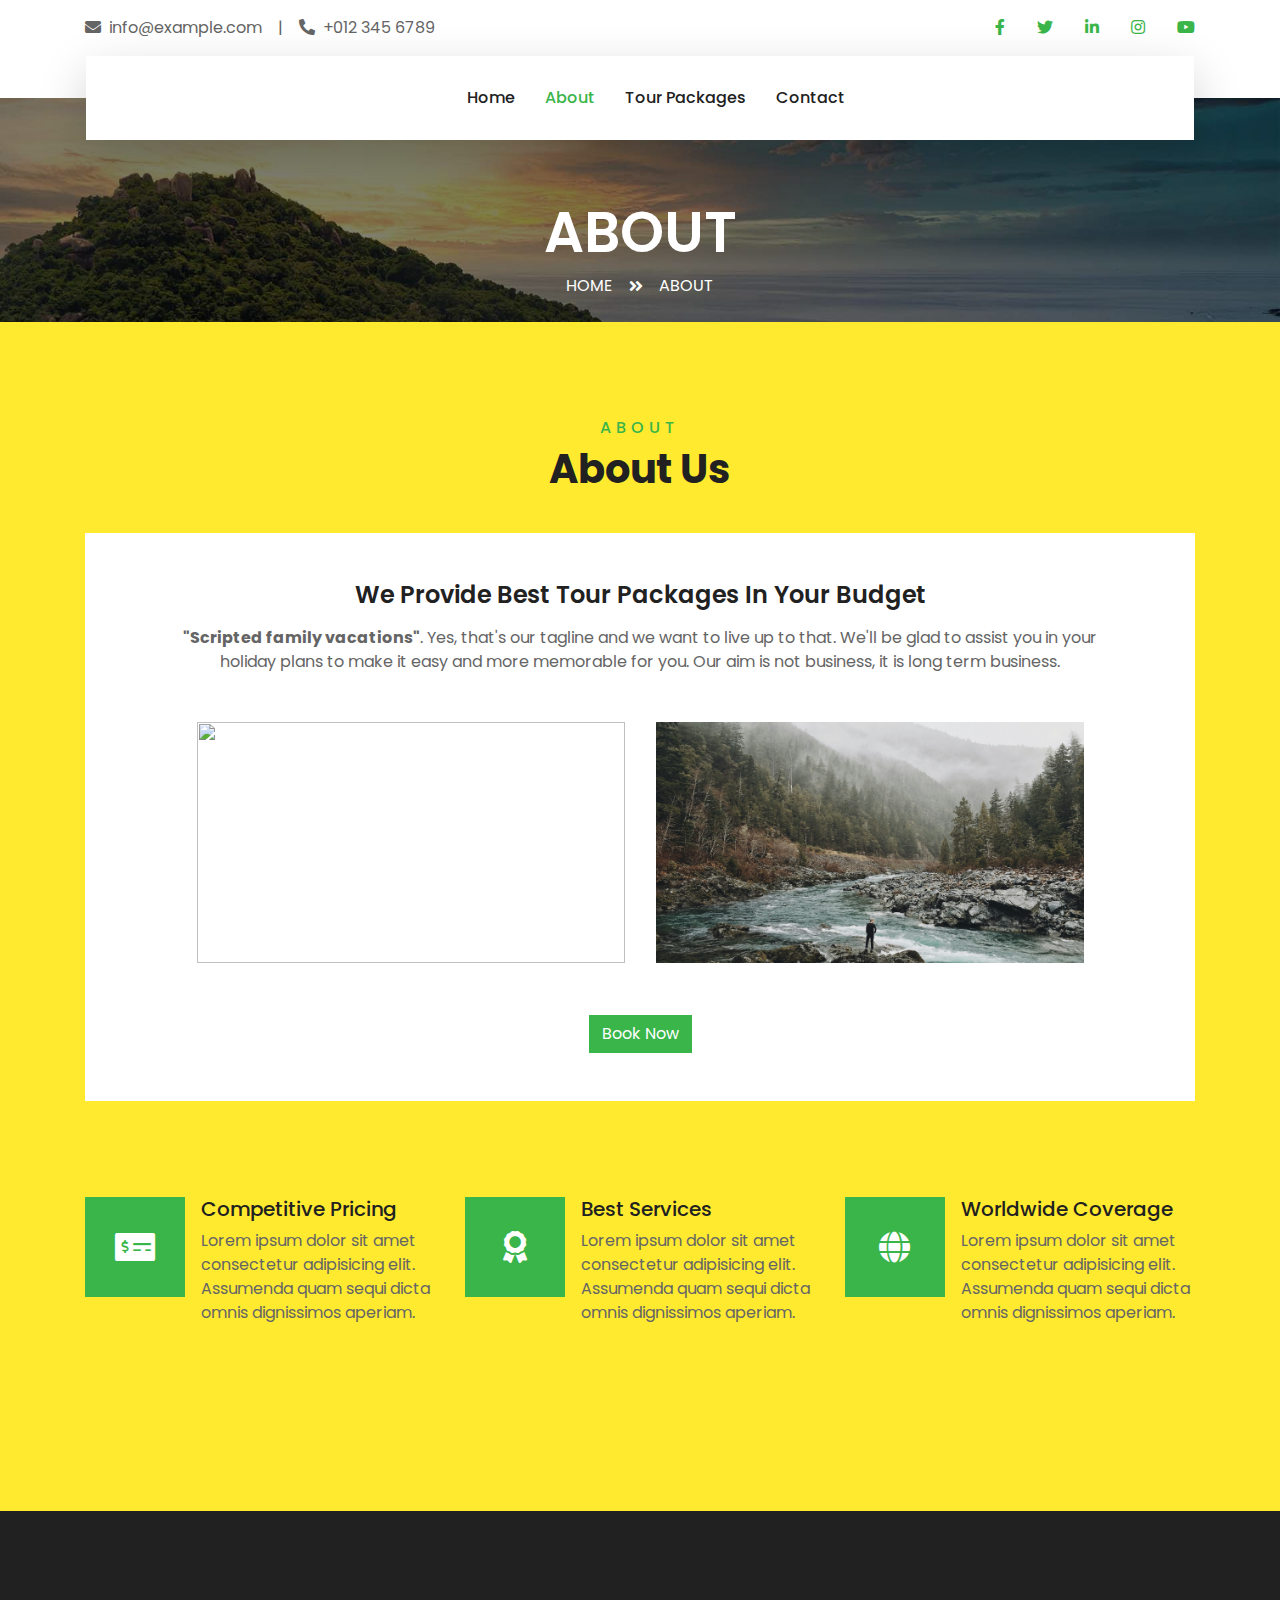
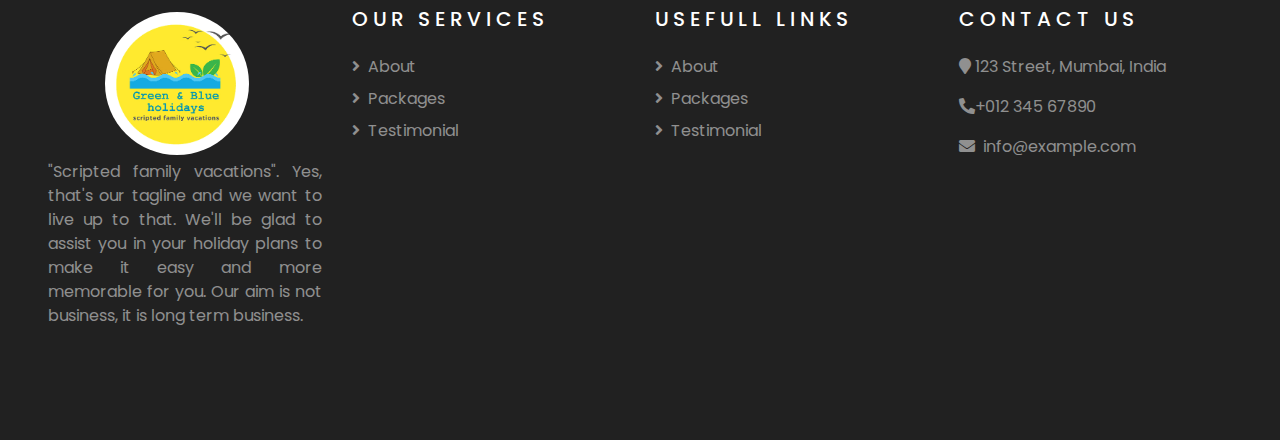
==== commit e3c05d7f: "Changes in mobile screen & footer logo" ====
--- a/Design/about.html
+++ b/Design/about.html
@@ -170,45 +170,43 @@
     </div>
     <!-- Feature End -->
 
-    <!-- Footer Start -->
-    <div class="container-fluid bg-dark text-white-50 py-5 px-sm-3 px-lg-5" style="margin-top: 90px;">
-        <div class="row pt-5">
-            <div class="col-lg-3 col-md-6 mb-5">
-                <a href="" class="navbar-brand">
-                    <a class="navbar-brand" href="/">
-                        <img src="img/overlap3.jpg" style="width:9rem;" alt="logo" class="img-fluid br-50">
-                    </a>
-                </a>
-                <p>
-                    "Scripted family vacations". Yes, that's our tagline and we want to live up to  that. We'll be glad to assist you in your holiday plans to make it easy and more memorable for you. Our aim is not business, it is long term business.
-                </p>
-            </div>
-            <div class="col-lg-3 col-md-6 mb-5">
-                <h5 class="text-white text-uppercase mb-4" style="letter-spacing: 5px;">Our Services</h5>
-                <div class="d-flex flex-column justify-content-start">
-                    <a class="text-white-50 mb-2" href="#"><i class="fa fa-angle-right mr-2"></i>About</a>
-                    <a class="text-white-50 mb-2" href="#"><i class="fa fa-angle-right mr-2"></i>Packages</a>
-                    <a class="text-white-50 mb-2" href="#"><i class="fa fa-angle-right mr-2"></i>Testimonial</a>
-                </div>
-            </div>
-            <div class="col-lg-3 col-md-6 mb-5">
-                <h5 class="text-white text-uppercase mb-4" style="letter-spacing: 5px;">Usefull Links</h5>
-                <div class="d-flex flex-column justify-content-start">
-                    <a class="text-white-50 mb-2" href="#"><i class="fa fa-angle-right mr-2"></i>About</a>
-                    <a class="text-white-50 mb-2" href="#"><i class="fa fa-angle-right mr-2"></i>Packages</a>
-                    <a class="text-white-50 mb-2" href="#"><i class="fa fa-angle-right mr-2"></i>Testimonial</a>
-                </div>
-            </div>
-            <div class="col-lg-3 col-md-6 mb-5">
-                <h5 class="text-white text-uppercase mb-4" style="letter-spacing: 5px;">Contact Us</h5>
-                
-                <p><i style="font-size:16px" class="fa">&#xf041;</i></i>&nbsp;123 Street, Mumbai, India</p>
-                <p><i class="fas fa-phone-alt"></i>+012 345 67890</p>
-                <p><i class="fa fa-envelope mr-2"></i>info@example.com</p>
-            </div>
-        </div>
-    </div>
-    <!-- Footer End -->
+   <!-- Footer Start -->
+   <div class="container-fluid bg-dark text-white-50 py-5 px-sm-3 px-lg-5" style="margin-top: 90px;">
+    <div class="row pt-5">
+        <div class="col-lg-3 col-md-6 mb-5 text-center">
+            <a class="navbar-brand" href="/">
+                <img src="img/overlap3.jpg" style="width:9rem;" alt="logo" class="img-fluid br-50">
+            </a>
+            <p class="text-justify">
+                "Scripted family vacations". Yes, that's our tagline and we want to live up to  that. We'll be glad to assist you in your holiday plans to make it easy and more memorable for you. Our aim is not business, it is long term business.
+            </p>
+        </div>
+        <div class="col-lg-3 col-md-6 mb-5">
+            <h5 class="text-white text-uppercase mb-4" style="letter-spacing: 5px;">Our Services</h5>
+            <div class="d-flex flex-column justify-content-start">
+                <a class="text-white-50 mb-2" href="#"><i class="fa fa-angle-right mr-2"></i>About</a>
+                <a class="text-white-50 mb-2" href="#"><i class="fa fa-angle-right mr-2"></i>Packages</a>
+                <a class="text-white-50 mb-2" href="#"><i class="fa fa-angle-right mr-2"></i>Testimonial</a>
+            </div>
+        </div>
+        <div class="col-lg-3 col-md-6 mb-5">
+            <h5 class="text-white text-uppercase mb-4" style="letter-spacing: 5px;">Usefull Links</h5>
+            <div class="d-flex flex-column justify-content-start">
+                <a class="text-white-50 mb-2" href="#"><i class="fa fa-angle-right mr-2"></i>About</a>
+                <a class="text-white-50 mb-2" href="#"><i class="fa fa-angle-right mr-2"></i>Packages</a>
+                <a class="text-white-50 mb-2" href="#"><i class="fa fa-angle-right mr-2"></i>Testimonial</a>
+            </div>
+        </div>
+        <div class="col-lg-3 col-md-6 mb-5">
+            <h5 class="text-white text-uppercase mb-4" style="letter-spacing: 5px;">Contact Us</h5>
+            
+            <p><i style="font-size:16px" class="fa">&#xf041;</i></i>&nbsp;123 Street, Mumbai, India</p>
+            <p><i class="fas fa-phone-alt"></i>+012 345 67890</p>
+            <p><i class="fa fa-envelope mr-2"></i>info@example.com</p>
+        </div>
+    </div>
+</div>
+<!-- Footer End -->
 
 
     <!-- Back to Top -->
--- a/Design/css/style.css
+++ b/Design/css/style.css
@@ -19,7 +19,7 @@
   --white: #fff;
   --gray: #6c757d;
   --gray-dark: #343a40;
-  --primary: #7AB730;
+  --primary: #39b54a;
   --secondary: #f4faec;
   --success: #28a745;
   --info: #17a2b8;
@@ -61,7 +61,7 @@
   line-height: 1.5;
   color: #656565;
   text-align: left;
-  background-color: #F3F3F3;
+  background-color: #ffea2f;
 }
 
 [tabindex="-1"]:focus:not(:focus-visible) {
@@ -152,7 +152,7 @@
 }
 
 a {
-  color: #7AB730;
+  color: #39b54a;
   text-decoration: none;
   background-color: transparent;
 }
@@ -2365,8 +2365,8 @@
 
 .btn-primary {
   color: #fff;
-  background-color: #7AB730;
-  border-color: #7AB730;
+  background-color: #39b54a;
+  border-color: #39b54a;
 }
 
 .btn-primary:hover {
@@ -2384,8 +2384,8 @@
 
 .btn-primary.disabled, .btn-primary:disabled {
   color: #fff;
-  background-color: #7AB730;
-  border-color: #7AB730;
+  background-color: #39b54a;
+  border-color: #39b54a;
 }
 
 .btn-primary:not(:disabled):not(.disabled):active, .btn-primary:not(:disabled):not(.disabled).active,
@@ -2660,14 +2660,14 @@
 }
 
 .btn-outline-primary {
-  color: #7AB730;
-  border-color: #7AB730;
+  color: #39b54a;
+  border-color: #39b54a;
 }
 
 .btn-outline-primary:hover {
   color: #fff;
-  background-color: #7AB730;
-  border-color: #7AB730;
+  background-color: #39b54a;
+  border-color: #39b54a;
 }
 
 .btn-outline-primary:focus, .btn-outline-primary.focus {
@@ -2675,15 +2675,15 @@
 }
 
 .btn-outline-primary.disabled, .btn-outline-primary:disabled {
-  color: #7AB730;
+  color: #39b54a;
   background-color: transparent;
 }
 
 .btn-outline-primary:not(:disabled):not(.disabled):active, .btn-outline-primary:not(:disabled):not(.disabled).active,
 .show > .btn-outline-primary.dropdown-toggle {
   color: #fff;
-  background-color: #7AB730;
-  border-color: #7AB730;
+  background-color: #39b54a;
+  border-color: #39b54a;
 }
 
 .btn-outline-primary:not(:disabled):not(.disabled):active:focus, .btn-outline-primary:not(:disabled):not(.disabled).active:focus,
@@ -2917,7 +2917,7 @@
 
 .btn-link {
   font-weight: 400;
-  color: #7AB730;
+  color: #39b54a;
   text-decoration: none;
 }
 
@@ -3214,7 +3214,7 @@
 .dropdown-item.active, .dropdown-item:active {
   color: #fff;
   text-decoration: none;
-  background-color: #7AB730;
+  background-color: #39b54a;
 }
 
 .dropdown-item.disabled, .dropdown-item:disabled {
@@ -3503,8 +3503,8 @@
 
 .custom-control-input:checked ~ .custom-control-label::before {
   color: #fff;
-  border-color: #7AB730;
-  background-color: #7AB730;
+  border-color: #39b54a;
+  background-color: #39b54a;
 }
 
 .custom-control-input:focus ~ .custom-control-label::before {
@@ -3564,8 +3564,8 @@
 }
 
 .custom-checkbox .custom-control-input:indeterminate ~ .custom-control-label::before {
-  border-color: #7AB730;
-  background-color: #7AB730;
+  border-color: #39b54a;
+  background-color: #39b54a;
 }
 
 .custom-checkbox .custom-control-input:indeterminate ~ .custom-control-label::after {
@@ -3789,7 +3789,7 @@
   width: 1rem;
   height: 1rem;
   margin-top: -0.25rem;
-  background-color: #7AB730;
+  background-color: #39b54a;
   border: 0;
   transition: background-color 0.15s ease-in-out, border-color 0.15s ease-in-out, box-shadow 0.15s ease-in-out;
   appearance: none;
@@ -3817,7 +3817,7 @@
 .custom-range::-moz-range-thumb {
   width: 1rem;
   height: 1rem;
-  background-color: #7AB730;
+  background-color: #39b54a;
   border: 0;
   transition: background-color 0.15s ease-in-out, border-color 0.15s ease-in-out, box-shadow 0.15s ease-in-out;
   appearance: none;
@@ -3848,7 +3848,7 @@
   margin-top: 0;
   margin-right: 0.2rem;
   margin-left: 0.2rem;
-  background-color: #7AB730;
+  background-color: #39b54a;
   border: 0;
   transition: background-color 0.15s ease-in-out, border-color 0.15s ease-in-out, box-shadow 0.15s ease-in-out;
   appearance: none;
@@ -3976,7 +3976,7 @@
 .nav-pills .nav-link.active,
 .nav-pills .show > .nav-link {
   color: #fff;
-  background-color: #7AB730;
+  background-color: #39b54a;
 }
 
 .nav-fill > .nav-link,
@@ -4582,7 +4582,7 @@
   padding: 0.5rem 0.75rem;
   margin-left: -1px;
   line-height: 1.25;
-  color: #7AB730;
+  color: #39b54a;
   background-color: #fff;
   border: 1px solid #dee2e6;
 }
@@ -4608,8 +4608,8 @@
 .page-item.active .page-link {
   z-index: 3;
   color: #fff;
-  background-color: #7AB730;
-  border-color: #7AB730;
+  background-color: #39b54a;
+  border-color: #39b54a;
 }
 
 .page-item.disabled .page-link {
@@ -4670,7 +4670,7 @@
 
 .badge-primary {
   color: #fff;
-  background-color: #7AB730;
+  background-color: #39b54a;
 }
 
 a.badge-primary:hover, a.badge-primary:focus {
@@ -4971,7 +4971,7 @@
   color: #fff;
   text-align: center;
   white-space: nowrap;
-  background-color: #7AB730;
+  background-color: #39b54a;
   transition: width 0.6s ease;
 }
 
@@ -5047,8 +5047,8 @@
 .list-group-item.active {
   z-index: 2;
   color: #fff;
-  background-color: #7AB730;
-  border-color: #7AB730;
+  background-color: #39b54a;
+  border-color: #39b54a;
 }
 
 .list-group-item + .list-group-item {
@@ -6127,7 +6127,7 @@
 }
 
 .bg-primary {
-  background-color: #7AB730 !important;
+  background-color: #39b54a !important;
 }
 
 a.bg-primary:hover, a.bg-primary:focus,
@@ -6255,7 +6255,7 @@
 }
 
 .border-primary {
-  border-color: #7AB730 !important;
+  border-color: #39b54a !important;
 }
 
 .border-secondary {
@@ -9297,7 +9297,7 @@
 }
 
 .text-primary {
-  color: #7AB730 !important;
+  color: #39b54a !important;
 }
 
 a.text-primary:hover, a.text-primary:focus {
@@ -9553,7 +9553,7 @@
 
 .navbar-light .navbar-nav .nav-link:hover,
 .navbar-light .navbar-nav .nav-link.active {
-  color: #7AB730;
+  color: #39b54a;
 }
 
 @media (max-width: 991.98px) {
@@ -9574,7 +9574,7 @@
   left: 0;
   right: 0;
   bottom: 0;
-  background: rgba(0, 0, 0, 0.5);
+  /* background: rgba(0, 0, 0, 0.5); */
   z-index: 1;
 }
 
@@ -9652,14 +9652,14 @@
   display: flex;
   align-items: center;
   justify-content: center;
-  border: 2px solid #7AB730;
+  border: 2px solid #39b54a;
   background: #FFFFFF;
-  color: #7AB730;
+  color: #39b54a;
   transition: .5s;
 }
 
 .service-item:hover i {
-  background: #7AB730;
+  background: #39b54a;
   color: #FFFFFF;
 }
 
@@ -9669,7 +9669,7 @@
 }
 
 .package-item:hover {
-  box-shadow: 0 0 30px #CCCCCC;
+  /* box-shadow: 0 0 30px #CCCCCC; */
 }
 
 .bg-registration {
@@ -9757,7 +9757,7 @@
 
 .testimonial-carousel .owl-dot.active {
   width: 40px;
-  background: #7AB730;
+  background: #39b54a;
 }
 
 .testimonial-carousel .owl-item.center .testimonial-text {
@@ -9782,7 +9782,7 @@
   align-items: center;
   justify-content: center;
   flex-direction: column;
-  background: #7AB730;
+  background: #39b54a;
 }
 
 .blog-date::after {
@@ -9813,6 +9813,10 @@
   font-size: 16px;
 }
 
+.fs-15 {
+  font-size: 15px;
+}
+
 .fs-14 {
   font-size: 14px;
 }
@@ -9829,10 +9833,10 @@
 } */
 
 .checked {
-  color: #7AB730;
+  color: #39b54a;
 }
 .reviews{
-  height: 22rem;
+  /* height: 22rem; */
   overflow-y: scroll;
 }
 .reviews ul{
@@ -9891,7 +9895,7 @@
   width: 13px;
   height: 13px;
   top: 0;
-  background: #7AB730;
+  background: #39b54a;
   border: 2px solid #FFFFFF;
   border-radius: 50%;
 }
@@ -9986,7 +9990,7 @@
 .carousel-item .coverImg{
   height: 37.5rem;
   object-fit: cover;
-  opacity: 80%;
+  opacity: 53%;
 }
 
 .carousel-item{
@@ -10007,8 +10011,8 @@
 }
 
 .package-item img{
-  height: 32rem; 
-  padding: 1rem 2.5rem;
+  /* height: 32rem;  */
+  /* padding: 1rem 2.5rem; */
   cursor: pointer;
   /* object-fit: contain; */
 }
@@ -10016,4 +10020,55 @@
 .about-img{
   object-fit: contain;
 }
-/* details page */+/* details page */
+
+.row-package {
+  display: flex;
+  flex-wrap: wrap;
+  margin-bottom: 2rem;
+}
+.image-container img {
+  width: 100%;
+  height: auto;
+  object-fit: contain;
+  border-radius: 5px;
+}
+
+
+/* .image-container-div, .reviews-sec{
+  display: flex;
+  align-items: stretch;
+} */
+/* For mobile screen  */
+/* .reviews-sec{
+  padding: 20px;
+  display: flex;
+  flex-direction: column;
+  justify-content: center; 
+} */
+
+.reviews-sec .reviews-heading{
+  font-size: 1.25rem;
+  margin-bottom: 0.5rem;
+  font-weight: 500;
+  line-height: 1.2;
+  color: #212121;
+  display: block;
+}
+
+@media (max-width: 576px) {
+  .reviews-sec{
+    /* padding: 10px; */
+  }
+  .reviews-sec .reviews-heading{
+    font-size: 1.1rem;
+  }
+  .reviews-avg{
+    font-size: 14px;
+  }
+  .image-row {
+    margin-bottom: 0;
+  }
+/* For mobile screen  */
+
+}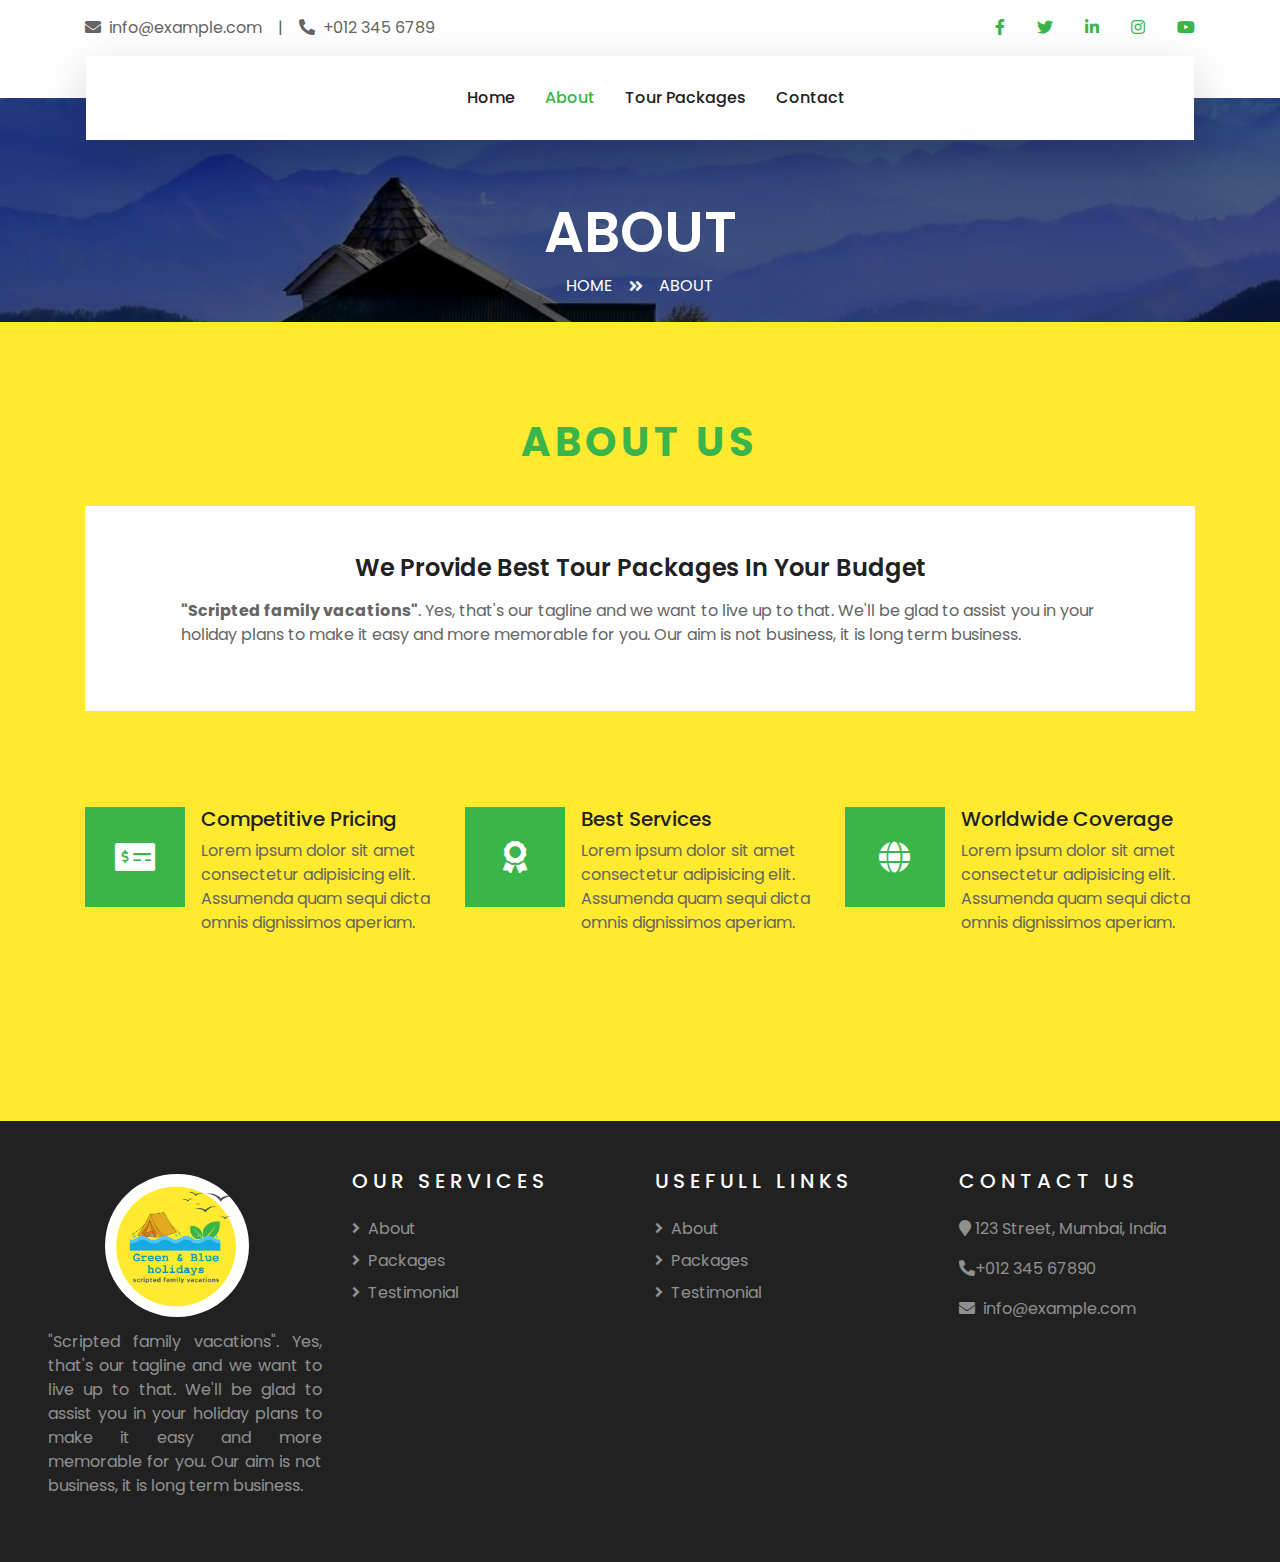
==== commit 4d1b64c3: "Design changes for mobile screen" ====
--- a/Design/about.html
+++ b/Design/about.html
@@ -70,7 +70,7 @@
                     <div class="navbar-nav mx-auto py-0">
                         <a href="index.html" class="nav-item nav-link">Home</a>
                         <a href="about.html" class="nav-item nav-link active">About</a>
-                        <a href="index.html#TourPackages" class="nav-item nav-link">Tour Packages</a>
+                        <a href="index.html#TourPackages" class="nav-item nav-link to-packages">Tour Packages</a>
                         <a href="contact.html" class="nav-item nav-link">Contact</a>
                     </div>
                 </div>
@@ -80,9 +80,9 @@
     <!-- Navbar End -->
 
     <!-- Header Start -->
-    <div class="container-fluid page-header pb-4">
-        <div class="container">
-            <div class="d-flex flex-column align-items-center justify-content-end" style="min-height: 200px">
+     <div class="container-fluid package-page-header pb-4">
+        <div class="">
+            <div class="d-flex flex-column align-items-center justify-content-end header-img">
                 <h3 class="display-4 text-white text-uppercase">About</h3>
                 <div class="d-inline-flex text-white">
                     <p class="m-0 text-uppercase"><a class="text-white" href="#">Home</a></p>
@@ -96,29 +96,20 @@
 
     <!-- About Start -->
     <div class="container-fluid py-5">
-        <div class="container py-5">
+        <div class="container py-5 about-p">
             <div class="text-center mb-3 pb-3">
-                <h6 class="text-primary text-uppercase" style="letter-spacing: 5px;">About</h6>
-                <h1>About Us</h1>
+                <h1 class="text-primary text-uppercase" style="letter-spacing: 5px;">About Us</h6>
+                <!-- <h1>About Us</h1> -->
             </div>
             <div class="row">
                 <div class="col-lg-12">
                     <div class="bg-white">
                         <!-- <h6 class="text-primary text-uppercase" style="letter-spacing: 5px;">About Us</h6> -->
-                        <div class="p-5 text-center">
-                            <h4 class="mb-3">We Provide Best Tour Packages In Your Budget</h4>
+                        <div class="p-5 about-body">
+                            <h4 class="mb-3 text-center">We Provide Best Tour Packages In Your Budget</h4>
                             <p class="px-5 ">
                                 <b>"Scripted family vacations"</b>. Yes, that's our tagline and we want to live up to  that. We'll be glad to assist you in your holiday plans to make it easy and more memorable for you. Our aim is not business, it is long term business.
                             </p>
-                            <div class="row mb-4 m-5">
-                                <div class="col-6">
-                                    <img class="about-img" height="241px" width="428px" src="img/about-1.jpg" alt="">
-                                </div>
-                                <div class="col-6">
-                                    <img class="about-img" height="241px" width="428px" src="img/about-2.jpg" alt="">
-                                </div>
-                            </div>
-                            <a href="index.html#TourPackages" class="btn btn-primary mt-1">Book Now</a>
                         </div>
                     </div>
                 </div>
@@ -170,43 +161,43 @@
     </div>
     <!-- Feature End -->
 
-   <!-- Footer Start -->
-   <div class="container-fluid bg-dark text-white-50 py-5 px-sm-3 px-lg-5" style="margin-top: 90px;">
-    <div class="row pt-5">
-        <div class="col-lg-3 col-md-6 mb-5 text-center">
-            <a class="navbar-brand" href="/">
-                <img src="img/overlap3.jpg" style="width:9rem;" alt="logo" class="img-fluid br-50">
-            </a>
-            <p class="text-justify">
-                "Scripted family vacations". Yes, that's our tagline and we want to live up to  that. We'll be glad to assist you in your holiday plans to make it easy and more memorable for you. Our aim is not business, it is long term business.
-            </p>
-        </div>
-        <div class="col-lg-3 col-md-6 mb-5">
-            <h5 class="text-white text-uppercase mb-4" style="letter-spacing: 5px;">Our Services</h5>
-            <div class="d-flex flex-column justify-content-start">
-                <a class="text-white-50 mb-2" href="#"><i class="fa fa-angle-right mr-2"></i>About</a>
-                <a class="text-white-50 mb-2" href="#"><i class="fa fa-angle-right mr-2"></i>Packages</a>
-                <a class="text-white-50 mb-2" href="#"><i class="fa fa-angle-right mr-2"></i>Testimonial</a>
-            </div>
-        </div>
-        <div class="col-lg-3 col-md-6 mb-5">
-            <h5 class="text-white text-uppercase mb-4" style="letter-spacing: 5px;">Usefull Links</h5>
-            <div class="d-flex flex-column justify-content-start">
-                <a class="text-white-50 mb-2" href="#"><i class="fa fa-angle-right mr-2"></i>About</a>
-                <a class="text-white-50 mb-2" href="#"><i class="fa fa-angle-right mr-2"></i>Packages</a>
-                <a class="text-white-50 mb-2" href="#"><i class="fa fa-angle-right mr-2"></i>Testimonial</a>
-            </div>
-        </div>
-        <div class="col-lg-3 col-md-6 mb-5">
-            <h5 class="text-white text-uppercase mb-4" style="letter-spacing: 5px;">Contact Us</h5>
-            
-            <p><i style="font-size:16px" class="fa">&#xf041;</i></i>&nbsp;123 Street, Mumbai, India</p>
-            <p><i class="fas fa-phone-alt"></i>+012 345 67890</p>
-            <p><i class="fa fa-envelope mr-2"></i>info@example.com</p>
-        </div>
-    </div>
-</div>
-<!-- Footer End -->
+    <!-- Footer Start -->
+    <div class="container-fluid bg-dark text-white-50 pt-5 px-sm-3 px-lg-5" style="margin-top: 90px;">
+        <div class="row">
+            <div class="col-lg-3 col-md-6 mb-5 text-center">
+                    <a class="navbar-brand" href="/">
+                    <img src="img/overlap3.jpg" style="width:9rem;" alt="logo" class="img-fluid br-50">
+                </a>
+                <p class="text-justify">
+                    "Scripted family vacations". Yes, that's our tagline and we want to live up to  that. We'll be glad to assist you in your holiday plans to make it easy and more memorable for you. Our aim is not business, it is long term business.
+                </p>
+            </div>
+            <div class="col-lg-3 col-md-6 mb-5">
+                <h5 class="text-white text-uppercase mb-4" style="letter-spacing: 5px;">Our Services</h5>
+                <div class="d-flex flex-column justify-content-start">
+                    <a class="text-white-50 mb-2" href="#"><i class="fa fa-angle-right mr-2"></i>About</a>
+                    <a class="text-white-50 mb-2" href="#"><i class="fa fa-angle-right mr-2"></i>Packages</a>
+                    <a class="text-white-50 mb-2" href="#"><i class="fa fa-angle-right mr-2"></i>Testimonial</a>
+                </div>
+            </div>
+            <div class="col-lg-3 col-md-6 mb-5">
+                <h5 class="text-white text-uppercase mb-4" style="letter-spacing: 5px;">Usefull Links</h5>
+                <div class="d-flex flex-column justify-content-start">
+                    <a class="text-white-50 mb-2" href="#"><i class="fa fa-angle-right mr-2"></i>About</a>
+                    <a class="text-white-50 mb-2" href="#"><i class="fa fa-angle-right mr-2"></i>Packages</a>
+                    <a class="text-white-50 mb-2" href="#"><i class="fa fa-angle-right mr-2"></i>Testimonial</a>
+                </div>
+            </div>
+            <div class="col-lg-3 col-md-6 mb-5">
+                <h5 class="text-white text-uppercase mb-4" style="letter-spacing: 5px;">Contact Us</h5>
+                
+                <p><i style="font-size:16px" class="fa">&#xf041;</i></i>&nbsp;123 Street, Mumbai, India</p>
+                <p><i class="fas fa-phone-alt"></i>+012 345 67890</p>
+                <p><i class="fa fa-envelope mr-2"></i>info@example.com</p>
+            </div>
+        </div>
+    </div>
+    <!-- Footer End -->
 
 
     <!-- Back to Top -->
--- a/Design/css/style.css
+++ b/Design/css/style.css
@@ -5,7 +5,7 @@
  * Copyright 2011-2020 Twitter, Inc.
  * Licensed under MIT (https://github.com/twbs/bootstrap/blob/main/LICENSE)
  */
-:root {
+ :root {
   --blue: #007bff;
   --indigo: #6610f2;
   --purple: #6f42c1;
@@ -191,7 +191,7 @@
   margin: 0 0 1rem;
 }
 
-img {
+.carousel-item img {
   vertical-align: middle;
   border-style: none;
 }
@@ -9602,7 +9602,7 @@
 }
 
 .page-header {
-  background: linear-gradient(rgba(0, 0, 0, 0.5), rgba(0, 0, 0, 0.5)), url(../img/carousel-2.jpg), no-repeat center center;
+  background: linear-gradient(rgba(0, 0, 0, 0.5), rgba(0, 0, 0, 0.5)), url(../img/test-11.jpg), no-repeat center center;
   background-size: cover;
 }
 
@@ -9837,7 +9837,7 @@
 }
 .reviews{
   /* height: 22rem; */
-  overflow-y: scroll;
+  /* overflow-y: scroll; */
 }
 .reviews ul{
   list-style: none;
@@ -9846,26 +9846,25 @@
 
 /* details page */
 .pkg-details-text ul{
-  float: left;
+  /* float: left;
   display: flex;
   align-items: baseline;
-  padding-left: 1px;
+  padding-left: 1px; */
   /* list-style: none; */
 }
 
 .pkg-details-text li{
   /* float: left; */
-  margin-right: 35px;
+  /* margin-right: 35px; */
   /* text-align: center; */
   /* line-height: 25px; */
-  font-size: 12px;
+  /* font-size: 12px;
   color: #585c66;
-  font-weight: 600;
-}
-
-.pkg-details-text li img{
+  font-weight: 600; */
+}
+
+.pkg-details-text img{
     display: block;
-    margin: 0 auto 0 auto;
     height: 50px;
 }
 
@@ -9953,7 +9952,7 @@
 }
 
 .tour-details-section{
-  border: 1px solid #d2d2d2;
+  /* border: 1px solid #d2d2d2; */
   border-radius: 3px;
 }
 .mb-6{
@@ -10025,7 +10024,6 @@
 .row-package {
   display: flex;
   flex-wrap: wrap;
-  margin-bottom: 2rem;
 }
 .image-container img {
   width: 100%;
@@ -10034,6 +10032,9 @@
   border-radius: 5px;
 }
 
+.image-container{
+    margin-bottom:1rem;
+}
 
 /* .image-container-div, .reviews-sec{
   display: flex;
@@ -10056,19 +10057,182 @@
   display: block;
 }
 
+.reviews-avg, .fs-avg{
+  font-size: 20px;
+}
+
+.g-review-pname, .fs-review{
+  font-size:16px;
+}
+
 @media (max-width: 576px) {
+  /* Last is 12 px play store */
+  /* start is 10 px play store */
   .reviews-sec{
     /* padding: 10px; */
   }
   .reviews-sec .reviews-heading{
-    font-size: 1.1rem;
-  }
-  .reviews-avg{
-    font-size: 14px;
+    font-size: 16px;
+  }
+  .fs-avg{
+    font-size: 16px;
   }
   .image-row {
     margin-bottom: 0;
   }
+  .coverImg{
+    height: 56.25vw !important;
+  }
+  .carousel-caption img{
+    width: 10rem !important;
+    object-fit: contain;
+  }
+  .reviews-count,.reviews-avg{
+    font-size:14px
+  }                                                                                                                                      
+  .g-review-pname, .fs-review{
+    font-size:12px;
+  }
+  .g-review-text{
+    font-size: .875rem;
+    letter-spacing: .0142857143em;
+    line-height: 1.25rem;
+  }
+
+  /* package */
+  .image-container{
+    margin-bottom:1rem;
+  }
+  
+  .incl-row div{
+    font-size: 14px;
+  }
+  
+  .details-list h5{
+    font-size: 16px;
+  }
+  .details-list p{
+    font-size: 14px;
+  }
+  .details-list li{
+    font-size: 14px;
+  }
+  .tour-details-wrap ul.tour-details li .details-list.details-empty {
+    display: none;
+  }
+
+  .tour-details-wrap ul.tour-details li:nth-child(odd) .details-list::before {
+  left: -35px;
+  right: inherit;
+  }
+
+  .tour-details-wrap ul.tour-details li:nth-child(even) .details-list::before {
+  left: -35px;
+  right: inherit;
+  }
+  .tour-details-wrap ul.tour-details {
+    padding-left: 20px;
+  }
+  .tour-details-wrap ul.tour-details::before {
+    width: 1px;
+    left: 18px;
+    margin: inherit;
+  }
+
+  .tour-details-wrap .details-list {
+    margin-bottom: 20px !important;
+  }
+  .header-img, .page-header{
+    min-height: 75px !important;
+  }
+  .header-img .display-4, .page-header .display-4 {
+    font-size: 23px;
+  }
+
+  /* package */
+
+  .service-p, .package-p, .about-p{
+    padding: 0 !important;
+  }
+
+  .plan-trip-details{
+    display: none;
+  }
+
+  .contact-form{
+    padding: 1.5rem !important;
+  }
+
+  /* about-us */
+   .about-body p{
+    padding: 0 !important;
+   }
+  /* about-us */
+}
 /* For mobile screen  */
 
-}+.header-img{
+  min-height: 200px
+}
+
+/* Dashbord */
+  .adminDashboard{
+    background-color: #FFF !important;
+  }
+
+  /* .content-editable-box{
+    height: 105px;
+    overflow-x: hidden;
+    overflow-y: auto;
+  } */
+
+  .form-custome-lables{
+    /* font-size: 18px; */
+    font-weight: 500;
+  }
+
+  .admin-list-packages-action-tab{
+    display: flex;
+    flex-direction: row;
+    justify-content: space-evenly;
+  }
+
+  .admin-list-packages tr td{
+    min-height: 1rem;
+  }
+
+  .admin-list-packages-short-desc-tab, .admin-reviews-comment-tab{
+    max-height: 5rem;
+    overflow-y: auto;
+  }
+  .bg-green{
+    background-color: #a6e7d8;
+  }
+  .text-green{
+    color:#008767;
+  }
+  .border-green{
+    border: #008767 solid;
+  }
+  .bg-red{
+    background-color: #ffc5c5;
+  }
+  .text-red{
+    color:#df0404;
+  }
+  .border-red{
+    border: #df0404 solid;
+  }
+  .border-blue{
+    border: #007bff solid;
+  } 
+  .bg-blue{
+    background-color: #c5d1ff;
+  } 
+  .text-blue{
+    color: #007bff;
+  }
+  .adminDashboard .shadow-lg{
+    box-shadow: 0 4px 5px 0 rgba(0, 0, 0, .14), 0 1px 10px 0 rgba(0, 0, 0, .12), 0 2px 4px -1px rgba(0, 0, 0, .2) !important;
+  }
+/* Dashbord */